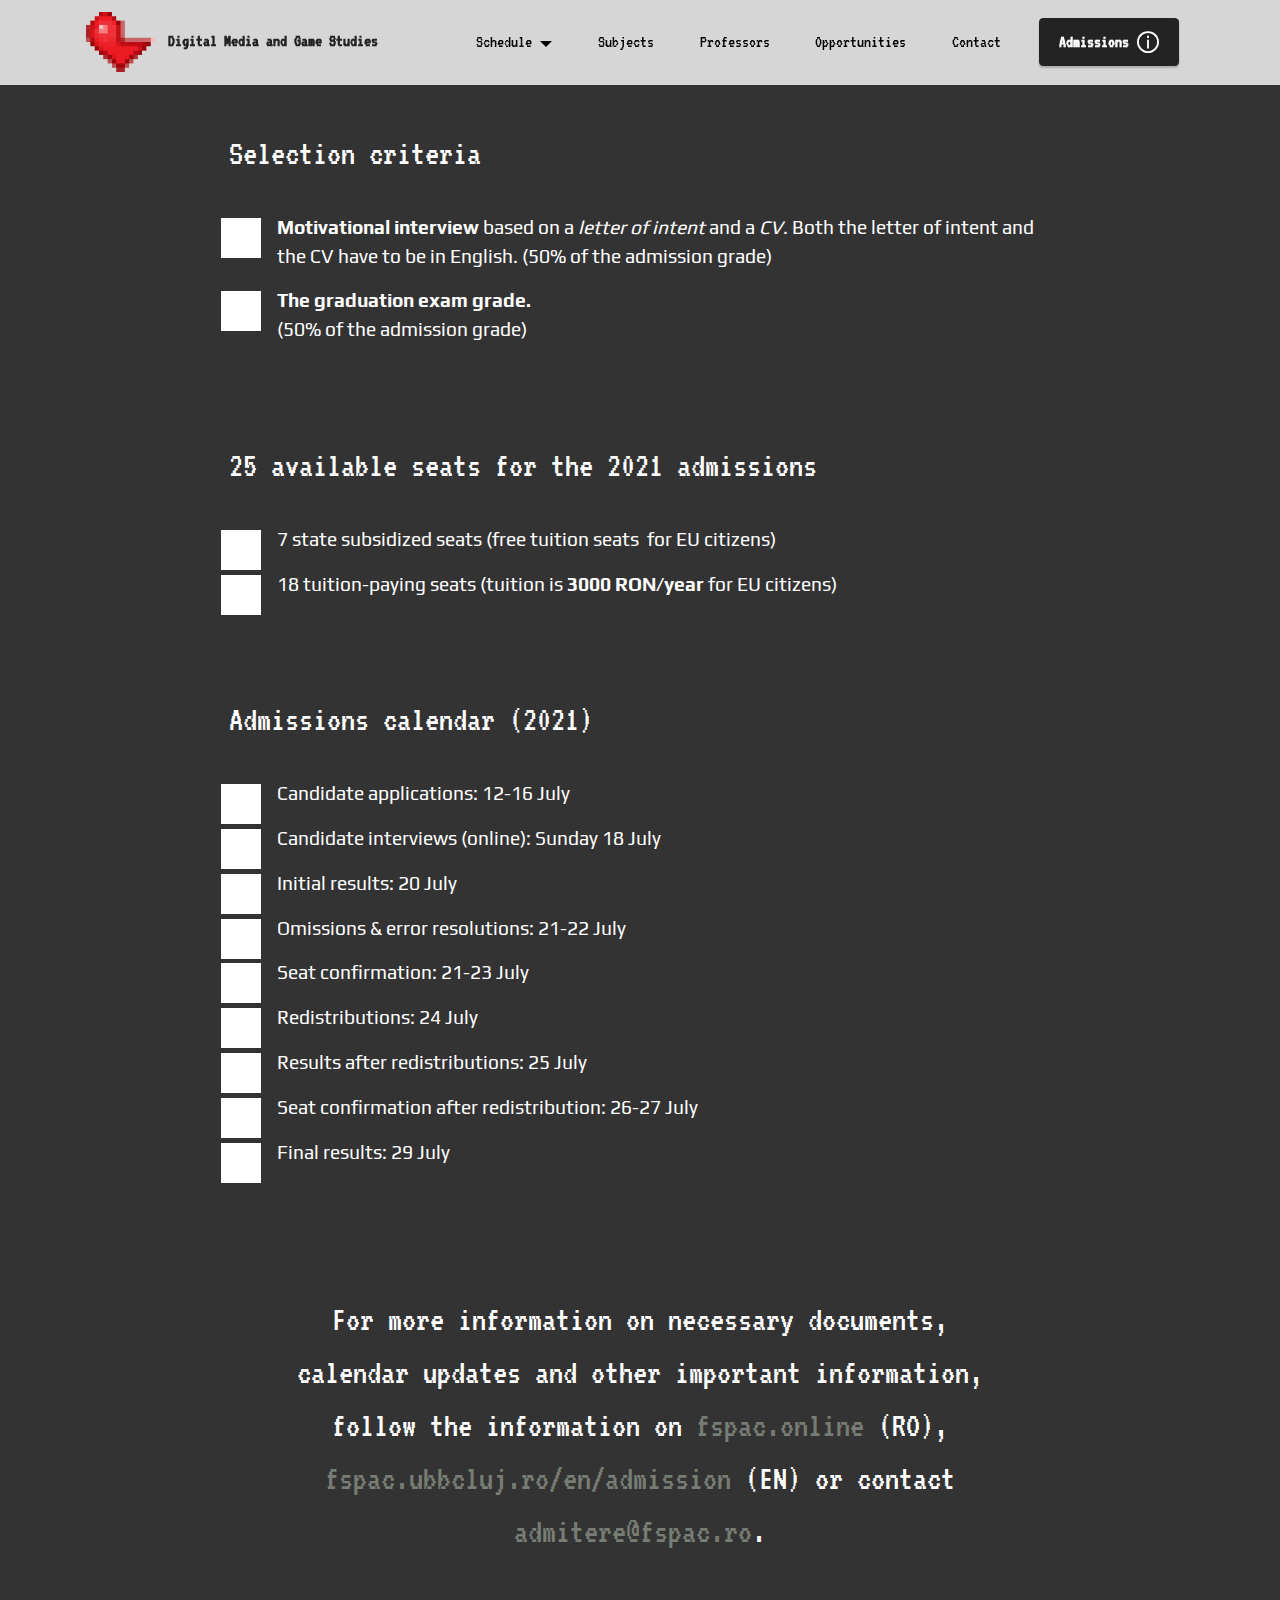
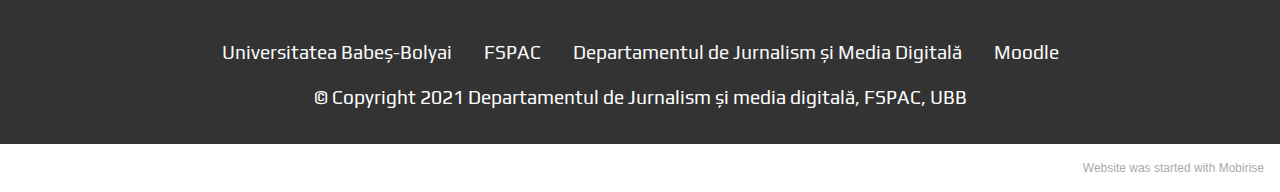
==== admissions.html @ d8444906 "update poza" ====
<!DOCTYPE html>
<html  >
<head>
  <!-- Site made with Mobirise Website Builder v5.4.1, https://mobirise.com -->
  <meta charset="UTF-8">
  <meta http-equiv="X-UA-Compatible" content="IE=edge">
  <meta name="generator" content="Mobirise v5.4.1, mobirise.com">
  <meta name="viewport" content="width=device-width, initial-scale=1, minimum-scale=1">
  <link rel="shortcut icon" href="assets/images/heart-animated.gif" type="image/x-icon">
  <meta name="description" content="The first master program of its kind in Romania @ Babeș-Bolyai University in Cluj-Napoca.">
  
  
  <title>Admissions</title>
  <link rel="stylesheet" href="assets/web/assets/mobirise-icons2/mobirise2.css">
  <link rel="stylesheet" href="assets/bootstrap/css/bootstrap.min.css">
  <link rel="stylesheet" href="assets/bootstrap/css/bootstrap-grid.min.css">
  <link rel="stylesheet" href="assets/bootstrap/css/bootstrap-reboot.min.css">
  <link rel="stylesheet" href="assets/dropdown/css/style.css">
  <link rel="stylesheet" href="assets/socicon/css/styles.css">
  <link rel="stylesheet" href="assets/theme/css/style.css">
  <link rel="preload" href="https://fonts.googleapis.com/css?family=Press+Start+2P:400&display=swap" as="style" onload="this.onload=null;this.rel='stylesheet'">
  <noscript><link rel="stylesheet" href="https://fonts.googleapis.com/css?family=Press+Start+2P:400&display=swap"></noscript>
  <link rel="preload" href="https://fonts.googleapis.com/css?family=VT323:400&display=swap" as="style" onload="this.onload=null;this.rel='stylesheet'">
  <noscript><link rel="stylesheet" href="https://fonts.googleapis.com/css?family=VT323:400&display=swap"></noscript>
  <link rel="preload" href="https://fonts.googleapis.com/css?family=Play:400,700&display=swap" as="style" onload="this.onload=null;this.rel='stylesheet'">
  <noscript><link rel="stylesheet" href="https://fonts.googleapis.com/css?family=Play:400,700&display=swap"></noscript>
  <link rel="preload" as="style" href="assets/mobirise/css/mbr-additional.css"><link rel="stylesheet" href="assets/mobirise/css/mbr-additional.css" type="text/css">
  
  
  
  
</head>
<body>

<!-- Analytics -->
<!-- Global site tag (gtag.js) - Google Analytics -->
<script async src="https://www.googletagmanager.com/gtag/js?id=UA-174903485-1"></script>
<script>
  window.dataLayer = window.dataLayer || [];
  function gtag(){dataLayer.push(arguments);}
  gtag('js', new Date());

  gtag('config', 'UA-174903485-1');
</script>
<!-- /Analytics -->


  
  <section class="content5 cid-s807sjcqN0" id="content5-u">
    
    <div class="container">
        <div class="row justify-content-center">
            <div class="counter-container col-12 col-md-9">
                <h4 class="mbr-section-title mbr-fonts-style mb-4 display-5">
                    Selection criteria</h4>
                <div class="mbr-text mbr-fonts-style display-7">
                    <ul>
                        <li><strong>Motivational interview </strong>based on a <em>letter of intent</em> and a <em>CV</em>. Both the letter of intent and the CV have to be in English. (50% of the admission grade)</li>
                        <li><strong>The graduation exam grade.<br></strong>(50% of the admission grade)</li>
                    </ul>
                </div>
            </div>
        </div>
    </div>
</section>

<section class="content5 cid-s809U3SXat" id="content5-y">
    
    <div class="container">
        <div class="row justify-content-center">
            <div class="counter-container col-12 col-md-9">
                <h4 class="mbr-section-title mbr-fonts-style mb-4 display-5">25 available seats for the 2021 admissions</h4>
                <div class="mbr-text mbr-fonts-style display-7">
                    <ul>
                        <li>7 state subsidized seats (free tuition seats&nbsp; for EU citizens)</li><li><span style="font-size: 1.2rem;">18 tuition-paying seats (tuition is </span><strong>3000 RON/year</strong><span style="font-size: 1.2rem;"> for EU citizens)</span><br></li>
                    </ul>
                </div>
            </div>
        </div>
    </div>
</section>

<section class="menu menu1 cid-s8070FrcbS" once="menu" id="menu1-i">
    

    <nav class="navbar navbar-dropdown navbar-fixed-top navbar-expand-lg">
        <div class="container">
            <div class="navbar-brand">
                <span class="navbar-logo">
                    <a href="index.html">
                        <img src="assets/images/heart-animated.gif" alt="DMGS logo" title="Logo" style="height: 3.8rem;">
                    </a>
                </span>
                <span class="navbar-caption-wrap"><a class="navbar-caption text-black display-4" href="index.html">Digital Media and Game Studies</a></span>
            </div>
            <button class="navbar-toggler" type="button" data-toggle="collapse" data-target="#navbarSupportedContent" aria-controls="navbarNavAltMarkup" aria-expanded="false" aria-label="Toggle navigation">
                <div class="hamburger">
                    <span></span>
                    <span></span>
                    <span></span>
                    <span></span>
                </div>
            </button>
            <div class="collapse navbar-collapse" id="navbarSupportedContent">
                <ul class="navbar-nav nav-dropdown" data-app-modern-menu="true"><li class="nav-item dropdown"><a class="nav-link link text-success text-primary dropdown-toggle display-4" href="#" target="_blank" data-toggle="dropdown-submenu" aria-expanded="false">
                            Schedule</a><div class="dropdown-menu"><a class="text-success text-primary dropdown-item display-4" href="assets/files/2021-2022-Y1S1.pdf" target="_blank"><span class="mobi-mbri mobi-mbri-download mbr-iconfont mbr-iconfont-btn"></span>Year 1 – 1st semester (pdf)</a><a class="text-success text-primary dropdown-item display-4" href="assets/files/2021-2022_Y2S1.pdf" target="_blank"><span class="mobi-mbri mobi-mbri-download mbr-iconfont mbr-iconfont-btn"></span>Year 2 – 1st semester (pdf)</a></div></li><li class="nav-item"><a class="nav-link link text-success display-4" href="index.html#features2-6">
                            Subjects</a></li>
                    <li class="nav-item"><a class="nav-link link text-success display-4" href="index.html#team1-b">
                            Professors</a></li><li class="nav-item"><a class="nav-link link text-success display-4" href="index.html#features3-g">
                            Opportunities</a></li><li class="nav-item"><a class="nav-link link text-success display-4" href="index.html#contacts2-5">
                            Contact</a></li></ul>
                
                <div class="navbar-buttons mbr-section-btn"><a class="btn btn-black display-4" href="admissions.html"><span class="mobi-mbri mobi-mbri-info mbr-iconfont mbr-iconfont-btn" style="color: rgb(255, 255, 255);"></span>Admissions</a></div>
            </div>
        </div>
    </nav>
</section>

<section class="content5 cid-sxKobVfVB6" id="content5-10">
    
    <div class="container">
        <div class="row justify-content-center">
            <div class="counter-container col-12 col-md-9">
                <h4 class="mbr-section-title mbr-fonts-style mb-4 display-5">
                    Admissions calendar (2021)</h4>
                <div class="mbr-text mbr-fonts-style display-7">
                    <ul>
                        <li><span style="font-size: 1.2rem;">Candidate applications: 12-16 July</span></li><li>Candidate interviews (online): Sunday 18 July</li><li>Initial results: 20 July</li><li>Omissions &amp; error resolutions: 21-22 July</li><li>Seat confirmation: 21-23 July</li><li>Redistributions: 24 July</li><li>Results after redistributions: 25 July</li><li>Seat confirmation after redistribution: 26-27 July</li><li>Final results: 29 July</li>
                    </ul>
                </div>
            </div>
        </div>
    </div>
</section>

<section class="info1 cid-s807DgVP9Z" id="info1-x">
    
    
    <div class="align-center container">
        <div class="row justify-content-center">
            <div class="col-12 col-lg-8">
                
                <p class="mbr-text mb-5 mbr-fonts-style display-5">
                    For more information on necessary documents, calendar updates and other important information, follow the information on <a href="http://fspac.online" target="_blank">fspac.online</a>&nbsp;(RO), <a href="https://fspac.ubbcluj.ro/en/admission" class="text-primary" target="_blank">fspac.ubbcluj.ro/en/admission</a>&nbsp;(EN) or contact <a href="mailto:admitere@fspac.ro">admitere@fspac.ro</a>.</p>
                
            </div>
        </div>
    </div>
</section>

<section class="footer3 cid-s8070Jnxmu" once="footers" id="footer3-t">

    

    

    <div class="container-fluid">
        <div class="media-container-row align-center mbr-white">
            <div class="row row-links">
                <ul class="foot-menu">
                    
                    
                    
                    
                    
                <li class="foot-menu-item mbr-fonts-style display-7"><a href="https://www.ubbcluj.ro" target="_blank" class="text-white">Universitatea Babeș-Bolyai</a></li><li class="foot-menu-item mbr-fonts-style display-7"><a href="https://fspac.ubbcluj.ro" target="_blank" class="text-white">FSPAC</a></li><li class="foot-menu-item mbr-fonts-style display-7"><a href="https://jurnalism.fspac.ubbcluj.ro/" target="_blank" class="text-white">Departamentul de Jurnalism și Media Digitală</a></li><li class="foot-menu-item mbr-fonts-style display-7"><a href="https://moodle.fspac.ubbcluj.ro/" target="_blank" class="text-white">Moodle</a></li></ul>
            </div>
            
            <div class="row row-copirayt">
                <p class="mbr-text mb-0 mbr-fonts-style mbr-white align-center display-7">
                    © Copyright 2021 Departamentul de Jurnalism și media digitală, FSPAC, UBB</p>
            </div>
        </div>
    </div>
</section><section style="background-color: #fff; font-family: -apple-system, BlinkMacSystemFont, 'Segoe UI', 'Roboto', 'Helvetica Neue', Arial, sans-serif; color:#aaa; font-size:12px; padding: 0; align-items: center; display: flex;"><a href="https://mobirise.site/v" style="flex: 1 1; height: 3rem; padding-left: 1rem;"></a><p style="flex: 0 0 auto; margin:0; padding-right:1rem;">Website <a href="https://mobirise.site/f" style="color:#aaa;">was started</a> with Mobirise</p></section><script src="assets/bootstrap/js/bootstrap.bundle.min.js"></script>  <script src="assets/smoothscroll/smooth-scroll.js"></script>  <script src="assets/ytplayer/index.js"></script>  <script src="assets/dropdown/js/navbar-dropdown.js"></script>  <script src="assets/theme/js/script.js"></script>  
  
  
 <div id="scrollToTop" class="scrollToTop mbr-arrow-up"><a style="text-align: center;"><i class="mbr-arrow-up-icon mbr-arrow-up-icon-cm cm-icon cm-icon-smallarrow-up"></i></a></div>
  </body>
</html>
---- assets/web/assets/mobirise-icons2/mobirise2.css ----
@font-face {
  font-family: 'Moririse2';
  font-display: swap;
  src:  url('mobirise2.eot?f2bix4');
  src:  url('mobirise2.eot?f2bix4#iefix') format('embedded-opentype'),
    url('mobirise2.ttf?f2bix4') format('truetype'),
    url('mobirise2.woff?f2bix4') format('woff'),
    url('mobirise2.svg?f2bix4#mobirise2') format('svg');
  font-weight: normal;
  font-style: normal;
}

[class^="mobi-"], [class*=" mobi-"] {
  /* use !important to prevent issues with browser extensions that change fonts */
  font-family: 'Moririse2' !important;
  speak: none;
  font-style: normal;
  font-weight: normal;
  font-variant: normal;
  text-transform: none;
  line-height: 1;

  /* Better Font Rendering =========== */
  -webkit-font-smoothing: antialiased;
  -moz-osx-font-smoothing: grayscale;
}

.mobi-mbri-add-submenu:before {
  content: "\e900";
}
.mobi-mbri-alert:before {
  content: "\e901";
}
.mobi-mbri-align-center:before {
  content: "\e902";
}
.mobi-mbri-align-justify:before {
  content: "\e903";
}
.mobi-mbri-align-left:before {
  content: "\e904";
}
.mobi-mbri-align-right:before {
  content: "\e905";
}
.mobi-mbri-android:before {
  content: "\e906";
}
.mobi-mbri-apple:before {
  content: "\e907";
}
.mobi-mbri-arrow-down:before {
  content: "\e908";
}
.mobi-mbri-arrow-next:before {
  content: "\e909";
}
.mobi-mbri-arrow-prev:before {
  content: "\e90a";
}
.mobi-mbri-arrow-up:before {
  content: "\e90b";
}
.mobi-mbri-bold:before {
  content: "\e90c";
}
.mobi-mbri-bookmark:before {
  content: "\e90d";
}
.mobi-mbri-bootstrap:before {
  content: "\e90e";
}
.mobi-mbri-briefcase:before {
  content: "\e90f";
}
.mobi-mbri-browse:before {
  content: "\e910";
}
.mobi-mbri-bulleted-list:before {
  content: "\e911";
}
.mobi-mbri-calendar:before {
  content: "\e912";
}
.mobi-mbri-camera:before {
  content: "\e913";
}
.mobi-mbri-cart-add:before {
  content: "\e914";
}
.mobi-mbri-cart-full:before {
  content: "\e915";
}
.mobi-mbri-cash:before {
  content: "\e916";
}
.mobi-mbri-change-style:before {
  content: "\e917";
}
.mobi-mbri-chat:before {
  content: "\e918";
}
.mobi-mbri-clock:before {
  content: "\e919";
}
.mobi-mbri-close:before {
  content: "\e91a";
}
.mobi-mbri-cloud:before {
  content: "\e91b";
}
.mobi-mbri-code:before {
  content: "\e91c";
}
.mobi-mbri-contact-form:before {
  content: "\e91d";
}
.mobi-mbri-credit-card:before {
  content: "\e91e";
}
.mobi-mbri-cursor-click:before {
  content: "\e91f";
}
.mobi-mbri-cust-feedback:before {
  content: "\e920";
}
.mobi-mbri-database:before {
  content: "\e921";
}
.mobi-mbri-delivery:before {
  content: "\e922";
}
.mobi-mbri-desktop:before {
  content: "\e923";
}
.mobi-mbri-devices:before {
  content: "\e924";
}
.mobi-mbri-down:before {
  content: "\e925";
}
.mobi-mbri-download-2:before {
  content: "\e926";
}
.mobi-mbri-download:before {
  content: "\e927";
}
.mobi-mbri-drag-n-drop-2:before {
  content: "\e928";
}
.mobi-mbri-drag-n-drop:before {
  content: "\e929";
}
.mobi-mbri-edit-2:before {
  content: "\e92a";
}
.mobi-mbri-edit:before {
  content: "\e92b";
}
.mobi-mbri-error:before {
  content: "\e92c";
}
.mobi-mbri-extension:before {
  content: "\e92d";
}
.mobi-mbri-features:before {
  content: "\e92e";
}
.mobi-mbri-file:before {
  content: "\e92f";
}
.mobi-mbri-flag:before {
  content: "\e930";
}
.mobi-mbri-folder:before {
  content: "\e931";
}
.mobi-mbri-gift:before {
  content: "\e932";
}
.mobi-mbri-github:before {
  content: "\e933";
}
.mobi-mbri-globe-2:before {
  content: "\e934";
}
.mobi-mbri-globe:before {
  content: "\e935";
}
.mobi-mbri-growing-chart:before {
  content: "\e936";
}
.mobi-mbri-hearth:before {
  content: "\e937";
}
.mobi-mbri-help:before {
  content: "\e938";
}
.mobi-mbri-home:before {
  content: "\e939";
}
.mobi-mbri-hot-cup:before {
  content: "\e93a";
}
.mobi-mbri-idea:before {
  content: "\e93b";
}
.mobi-mbri-image-gallery:before {
  content: "\e93c";
}
.mobi-mbri-image-slider:before {
  content: "\e93d";
}
.mobi-mbri-info:before {
  content: "\e93e";
}
.mobi-mbri-italic:before {
  content: "\e93f";
}
.mobi-mbri-key:before {
  content: "\e940";
}
.mobi-mbri-laptop:before {
  content: "\e941";
}
.mobi-mbri-layers:before {
  content: "\e942";
}
.mobi-mbri-left-right:before {
  content: "\e943";
}
.mobi-mbri-left:before {
  content: "\e944";
}
.mobi-mbri-letter:before {
  content: "\e945";
}
.mobi-mbri-like:before {
  content: "\e946";
}
.mobi-mbri-link:before {
  content: "\e947";
}
.mobi-mbri-lock:before {
  content: "\e948";
}
.mobi-mbri-login:before {
  content: "\e949";
}
.mobi-mbri-logout:before {
  content: "\e94a";
}
.mobi-mbri-magic-stick:before {
  content: "\e94b";
}
.mobi-mbri-map-pin:before {
  content: "\e94c";
}
.mobi-mbri-menu:before {
  content: "\e94d";
}
.mobi-mbri-mobile-2:before {
  content: "\e94e";
}
.mobi-mbri-mobile-horizontal:before {
  content: "\e94f";
}
.mobi-mbri-mobile:before {
  content: "\e950";
}
.mobi-mbri-mobirise:before {
  content: "\e951";
}
.mobi-mbri-more-horizontal:before {
  content: "\e952";
}
.mobi-mbri-more-vertical:before {
  content: "\e953";
}
.mobi-mbri-music:before {
  content: "\e954";
}
.mobi-mbri-new-file:before {
  content: "\e955";
}
.mobi-mbri-numbered-list:before {
  content: "\e956";
}
.mobi-mbri-opened-folder:before {
  content: "\e957";
}
.mobi-mbri-pages:before {
  content: "\e958";
}
.mobi-mbri-paper-plane:before {
  content: "\e959";
}
.mobi-mbri-paperclip:before {
  content: "\e95a";
}
.mobi-mbri-phone:before {
  content: "\e95b";
}
.mobi-mbri-photo:before {
  content: "\e95c";
}
.mobi-mbri-photos:before {
  content: "\e95d";
}
.mobi-mbri-pin:before {
  content: "\e95e";
}
.mobi-mbri-play:before {
  content: "\e95f";
}
.mobi-mbri-plus:before {
  content: "\e960";
}
.mobi-mbri-preview:before {
  content: "\e961";
}
.mobi-mbri-print:before {
  content: "\e962";
}
.mobi-mbri-protect:before {
  content: "\e963";
}
.mobi-mbri-question:before {
  content: "\e964";
}
.mobi-mbri-quote-left:before {
  content: "\e965";
}
.mobi-mbri-quote-right:before {
  content: "\e966";
}
.mobi-mbri-redo:before {
  content: "\e967";
}
.mobi-mbri-refresh:before {
  content: "\e968";
}
.mobi-mbri-responsive-2:before {
  content: "\e969";
}
.mobi-mbri-responsive:before {
  content: "\e96a";
}
.mobi-mbri-right:before {
  content: "\e96b";
}
.mobi-mbri-rocket:before {
  content: "\e96c";
}
.mobi-mbri-sad-face:before {
  content: "\e96d";
}
.mobi-mbri-sale:before {
  content: "\e96e";
}
.mobi-mbri-save:before {
  content: "\e96f";
}
.mobi-mbri-search:before {
  content: "\e970";
}
.mobi-mbri-setting-2:before {
  content: "\e971";
}
.mobi-mbri-setting-3:before {
  content: "\e972";
}
.mobi-mbri-setting:before {
  content: "\e973";
}
.mobi-mbri-share:before {
  content: "\e974";
}
.mobi-mbri-shopping-bag:before {
  content: "\e975";
}
.mobi-mbri-shopping-basket:before {
  content: "\e976";
}
.mobi-mbri-shopping-cart:before {
  content: "\e977";
}
.mobi-mbri-sites:before {
  content: "\e978";
}
.mobi-mbri-smile-face:before {
  content: "\e979";
}
.mobi-mbri-speed:before {
  content: "\e97a";
}
.mobi-mbri-star:before {
  content: "\e97b";
}
.mobi-mbri-success:before {
  content: "\e97c";
}
.mobi-mbri-sun:before {
  content: "\e97d";
}
.mobi-mbri-sun2:before {
  content: "\e97e";
}
.mobi-mbri-tablet-vertical:before {
  content: "\e97f";
}
.mobi-mbri-tablet:before {
  content: "\e980";
}
.mobi-mbri-target:before {
  content: "\e981";
}
.mobi-mbri-timer:before {
  content: "\e982";
}
.mobi-mbri-to-ftp:before {
  content: "\e983";
}
.mobi-mbri-to-local-drive:before {
  content: "\e984";
}
.mobi-mbri-touch-swipe:before {
  content: "\e985";
}
.mobi-mbri-touch:before {
  content: "\e986";
}
.mobi-mbri-trash:before {
  content: "\e987";
}
.mobi-mbri-underline:before {
  content: "\e988";
}
.mobi-mbri-undo:before {
  content: "\e989";
}
.mobi-mbri-unlink:before {
  content: "\e98a";
}
.mobi-mbri-unlock:before {
  content: "\e98b";
}
.mobi-mbri-up-down:before {
  content: "\e98c";
}
.mobi-mbri-up:before {
  content: "\e98d";
}
.mobi-mbri-update:before {
  content: "\e98e";
}
.mobi-mbri-upload-2:before {
  content: "\e98f";
}
.mobi-mbri-upload:before {
  content: "\e990";
}
.mobi-mbri-user-2:before {
  content: "\e991";
}
.mobi-mbri-user:before {
  content: "\e992";
}
.mobi-mbri-users:before {
  content: "\e993";
}
.mobi-mbri-video-play:before {
  content: "\e994";
}
.mobi-mbri-video:before {
  content: "\e995";
}
.mobi-mbri-watch:before {
  content: "\e996";
}
.mobi-mbri-website-theme-2:before {
  content: "\e997";
}
.mobi-mbri-website-theme:before {
  content: "\e998";
}
.mobi-mbri-wifi:before {
  content: "\e999";
}
.mobi-mbri-windows:before {
  content: "\e99a";
}
.mobi-mbri-zoom-in:before {
  content: "\e99b";
}
.mobi-mbri-zoom-out:before {
  content: "\e99c";
}
---- assets/dropdown/css/style.css ----
.navbar-dropdown {
  left: 0;
  padding: 0;
  position: absolute;
  right: 0;
  top: 0;
  transition: all 0.45s ease;
  z-index: 1030;
  background: #282828; }
  .navbar-dropdown .navbar-logo {
    margin-right: 0.8rem;
    transition: margin 0.3s ease-in-out;
    vertical-align: middle; }
    .navbar-dropdown .navbar-logo img {
      height: 3.125rem;
      transition: all 0.3s ease-in-out; }
    .navbar-dropdown .navbar-logo.mbr-iconfont {
      font-size: 3.125rem;
      line-height: 3.125rem; }
  .navbar-dropdown .navbar-caption {
    font-weight: 700;
    white-space: normal;
    vertical-align: -4px;
    line-height: 3.125rem !important; }
    .navbar-dropdown .navbar-caption, .navbar-dropdown .navbar-caption:hover {
      color: inherit;
      text-decoration: none; }
  .navbar-dropdown .mbr-iconfont + .navbar-caption {
    vertical-align: -1px; }
  .navbar-dropdown.navbar-fixed-top {
    position: fixed; }
  .navbar-dropdown .navbar-brand span {
    vertical-align: -4px; }
  .navbar-dropdown.bg-color.transparent {
    background: none; }
  .navbar-dropdown.navbar-short .navbar-brand {
    padding: 0.625rem 0; }
    .navbar-dropdown.navbar-short .navbar-brand span {
      vertical-align: -1px; }
  .navbar-dropdown.navbar-short .navbar-caption {
    line-height: 2.375rem !important;
    vertical-align: -2px; }
  .navbar-dropdown.navbar-short .navbar-logo {
    margin-right: 0.5rem; }
    .navbar-dropdown.navbar-short .navbar-logo img {
      height: 2.375rem; }
    .navbar-dropdown.navbar-short .navbar-logo.mbr-iconfont {
      font-size: 2.375rem;
      line-height: 2.375rem; }
  .navbar-dropdown.navbar-short .mbr-table-cell {
    height: 3.625rem; }
  .navbar-dropdown .navbar-close {
    left: 0.6875rem;
    position: fixed;
    top: 0.75rem;
    z-index: 1000; }
  .navbar-dropdown .hamburger-icon {
    content: "";
    display: inline-block;
    vertical-align: middle;
    width: 16px;
    -webkit-box-shadow: 0 -6px 0 1px #282828,0 0 0 1px #282828,0 6px 0 1px #282828;
    -moz-box-shadow: 0 -6px 0 1px #282828,0 0 0 1px #282828,0 6px 0 1px #282828;
    box-shadow: 0 -6px 0 1px #282828,0 0 0 1px #282828,0 6px 0 1px #282828; }

.dropdown-menu .dropdown-toggle[data-toggle="dropdown-submenu"]::after {
  border-bottom: 0.35em solid transparent;
  border-left: 0.35em solid;
  border-right: 0;
  border-top: 0.35em solid transparent;
  margin-left: 0.3rem; }

.dropdown-menu .dropdown-item:focus {
  outline: 0; }

.nav-dropdown {
  font-size: 0.75rem;
  font-weight: 500;
  height: auto !important; }
  .nav-dropdown .nav-btn {
    padding-left: 1rem; }
  .nav-dropdown .link {
    margin: .667em 1.667em;
    font-weight: 500;
    padding: 0;
    transition: color .2s ease-in-out; }
    .nav-dropdown .link.dropdown-toggle {
      margin-right: 2.583em; }
      .nav-dropdown .link.dropdown-toggle::after {
        margin-left: .25rem;
        border-top: 0.35em solid;
        border-right: 0.35em solid transparent;
        border-left: 0.35em solid transparent;
        border-bottom: 0; }
      .nav-dropdown .link.dropdown-toggle[aria-expanded="true"] {
        margin: 0;
        padding: 0.667em 3.263em  0.667em 1.667em; }
  .nav-dropdown .link::after,
  .nav-dropdown .dropdown-item::after {
    color: inherit; }
  .nav-dropdown .btn {
    font-size: 0.75rem;
    font-weight: 700;
    letter-spacing: 0;
    margin-bottom: 0;
    padding-left: 1.25rem;
    padding-right: 1.25rem; }
  .nav-dropdown .dropdown-menu {
    border-radius: 0;
    border: 0;
    left: 0;
    margin: 0;
    padding-bottom: 1.25rem;
    padding-top: 1.25rem;
    position: relative; }
  .nav-dropdown .dropdown-submenu {
    margin-left: 0.125rem;
    top: 0; }
  .nav-dropdown .dropdown-item {
    font-weight: 500;
    line-height: 2;
    padding: 0.3846em 4.615em 0.3846em 1.5385em;
    position: relative;
    transition: color .2s ease-in-out, background-color .2s ease-in-out; }
    .nav-dropdown .dropdown-item::after {
      margin-top: -0.3077em;
      position: absolute;
      right: 1.1538em;
      top: 50%; }
    .nav-dropdown .dropdown-item:focus, .nav-dropdown .dropdown-item:hover {
      background: none; }

@media (max-width: 767px) {
  .nav-dropdown.navbar-toggleable-sm {
    bottom: 0;
    display: none;
    left: 0;
    overflow-x: hidden;
    position: fixed;
    top: 0;
    transform: translateX(-100%);
    -ms-transform: translateX(-100%);
    -webkit-transform: translateX(-100%);
    width: 18.75rem;
    z-index: 999; } }
.nav-dropdown.navbar-toggleable-xl {
  bottom: 0;
  display: none;
  left: 0;
  overflow-x: hidden;
  position: fixed;
  top: 0;
  transform: translateX(-100%);
  -ms-transform: translateX(-100%);
  -webkit-transform: translateX(-100%);
  width: 18.75rem;
  z-index: 999; }

.nav-dropdown-sm {
  display: block !important;
  overflow-x: hidden;
  overflow: auto;
  padding-top: 3.875rem; }
  .nav-dropdown-sm::after {
    content: "";
    display: block;
    height: 3rem;
    width: 100%; }
  .nav-dropdown-sm.collapse.in ~ .navbar-close {
    display: block !important; }
  .nav-dropdown-sm.collapsing, .nav-dropdown-sm.collapse.in {
    transform: translateX(0);
    -ms-transform: translateX(0);
    -webkit-transform: translateX(0);
    transition: all 0.25s ease-out;
    -webkit-transition: all 0.25s ease-out;
    background: #282828; }
  .nav-dropdown-sm.collapsing[aria-expanded="false"] {
    transform: translateX(-100%);
    -ms-transform: translateX(-100%);
    -webkit-transform: translateX(-100%); }
  .nav-dropdown-sm .nav-item {
    display: block;
    margin-left: 0 !important;
    padding-left: 0; }
  .nav-dropdown-sm .link,
  .nav-dropdown-sm .dropdown-item {
    border-top: 1px dotted rgba(255, 255, 255, 0.1);
    font-size: 0.8125rem;
    line-height: 1.6;
    margin: 0 !important;
    padding: 0.875rem 2.4rem 0.875rem 1.5625rem !important;
    position: relative;
    white-space: normal; }
    .nav-dropdown-sm .link:focus, .nav-dropdown-sm .link:hover,
    .nav-dropdown-sm .dropdown-item:focus,
    .nav-dropdown-sm .dropdown-item:hover {
      background: rgba(0, 0, 0, 0.2) !important;
      color: #c0a375; }
  .nav-dropdown-sm .nav-btn {
    position: relative;
    padding: 1.5625rem 1.5625rem 0 1.5625rem; }
    .nav-dropdown-sm .nav-btn::before {
      border-top: 1px dotted rgba(255, 255, 255, 0.1);
      content: "";
      left: 0;
      position: absolute;
      top: 0;
      width: 100%; }
    .nav-dropdown-sm .nav-btn + .nav-btn {
      padding-top: 0.625rem; }
      .nav-dropdown-sm .nav-btn + .nav-btn::before {
        display: none; }
  .nav-dropdown-sm .btn {
    padding: 0.625rem 0; }
  .nav-dropdown-sm .dropdown-toggle[data-toggle="dropdown-submenu"]::after {
    margin-left: .25rem;
    border-top: 0.35em solid;
    border-right: 0.35em solid transparent;
    border-left: 0.35em solid transparent;
    border-bottom: 0; }
  .nav-dropdown-sm .dropdown-toggle[data-toggle="dropdown-submenu"][aria-expanded="true"]::after {
    border-top: 0;
    border-right: 0.35em solid transparent;
    border-left: 0.35em solid transparent;
    border-bottom: 0.35em solid; }
  .nav-dropdown-sm .dropdown-menu {
    margin: 0;
    padding: 0;
    position: relative;
    top: 0;
    left: 0;
    width: 100%;
    border: 0;
    float: none;
    border-radius: 0;
    background: none; }
  .nav-dropdown-sm .dropdown-submenu {
    left: 100%;
    margin-left: 0.125rem;
    margin-top: -1.25rem;
    top: 0; }

.navbar-toggleable-sm .nav-dropdown .dropdown-menu {
  position: absolute; }

.navbar-toggleable-sm .nav-dropdown .dropdown-submenu {
  left: 100%;
  margin-left: 0.125rem;
  margin-top: -1.25rem;
  top: 0; }

.navbar-toggleable-sm.opened .nav-dropdown .dropdown-menu {
  position: relative; }

.navbar-toggleable-sm.opened .nav-dropdown .dropdown-submenu {
  left: 0;
  margin-left: 00rem;
  margin-top: 0rem;
  top: 0; }

.is-builder .nav-dropdown.collapsing {
  transition: none !important; }
---- assets/socicon/css/styles.css ----
@charset "UTF-8";

@font-face {
  font-family: 'Socicon';
  src:  url('../fonts/socicon.eot');
  src:  url('../fonts/socicon.eot?#iefix') format('embedded-opentype'),
    url('../fonts/socicon.woff2') format('woff2'),
    url('../fonts/socicon.ttf') format('truetype'),
    url('../fonts/socicon.woff') format('woff'),
    url('../fonts/socicon.svg#socicon') format('svg');
  font-weight: normal;
  font-style: normal;
  font-display: swap;
}

[data-icon]:before {
  font-family: "socicon" !important;
  content: attr(data-icon);
  font-style: normal !important;
  font-weight: normal !important;
  font-variant: normal !important;
  text-transform: none !important;
  speak: none;
  line-height: 1;
  -webkit-font-smoothing: antialiased;
  -moz-osx-font-smoothing: grayscale;
}

[class^="socicon-"], [class*=" socicon-"] {
  /* use !important to prevent issues with browser extensions that change fonts */
  font-family: 'Socicon' !important;
  speak: none;
  font-style: normal;
  font-weight: normal;
  font-variant: normal;
  text-transform: none;
  line-height: 1;

  /* Better Font Rendering =========== */
  -webkit-font-smoothing: antialiased;
  -moz-osx-font-smoothing: grayscale;
}

.socicon-eitaa:before {
  content: "\e97c";
}
.socicon-soroush:before {
  content: "\e97d";
}
.socicon-bale:before {
  content: "\e97e";
}
.socicon-zazzle:before {
  content: "\e97b";
}
.socicon-society6:before {
  content: "\e97a";
}
.socicon-redbubble:before {
  content: "\e979";
}
.socicon-avvo:before {
  content: "\e978";
}
.socicon-stitcher:before {
  content: "\e977";
}
.socicon-googlehangouts:before {
  content: "\e974";
}
.socicon-dlive:before {
  content: "\e975";
}
.socicon-vsco:before {
  content: "\e976";
}
.socicon-flipboard:before {
  content: "\e973";
}
.socicon-ubuntu:before {
  content: "\e958";
}
.socicon-artstation:before {
  content: "\e959";
}
.socicon-invision:before {
  content: "\e95a";
}
.socicon-torial:before {
  content: "\e95b";
}
.socicon-collectorz:before {
  content: "\e95c";
}
.socicon-seenthis:before {
  content: "\e95d";
}
.socicon-googleplaymusic:before {
  content: "\e95e";
}
.socicon-debian:before {
  content: "\e95f";
}
.socicon-filmfreeway:before {
  content: "\e960";
}
.socicon-gnome:before {
  content: "\e961";
}
.socicon-itchio:before {
  content: "\e962";
}
.socicon-jamendo:before {
  content: "\e963";
}
.socicon-mix:before {
  content: "\e964";
}
.socicon-sharepoint:before {
  content: "\e965";
}
.socicon-tinder:before {
  content: "\e966";
}
.socicon-windguru:before {
  content: "\e967";
}
.socicon-cdbaby:before {
  content: "\e968";
}
.socicon-elementaryos:before {
  content: "\e969";
}
.socicon-stage32:before {
  content: "\e96a";
}
.socicon-tiktok:before {
  content: "\e96b";
}
.socicon-gitter:before {
  content: "\e96c";
}
.socicon-letterboxd:before {
  content: "\e96d";
}
.socicon-threema:before {
  content: "\e96e";
}
.socicon-splice:before {
  content: "\e96f";
}
.socicon-metapop:before {
  content: "\e970";
}
.socicon-naver:before {
  content: "\e971";
}
.socicon-remote:before {
  content: "\e972";
}
.socicon-internet:before {
  content: "\e957";
}
.socicon-moddb:before {
  content: "\e94b";
}
.socicon-indiedb:before {
  content: "\e94c";
}
.socicon-traxsource:before {
  content: "\e94d";
}
.socicon-gamefor:before {
  content: "\e94e";
}
.socicon-pixiv:before {
  content: "\e94f";
}
.socicon-myanimelist:before {
  content: "\e950";
}
.socicon-blackberry:before {
  content: "\e951";
}
.socicon-wickr:before {
  content: "\e952";
}
.socicon-spip:before {
  content: "\e953";
}
.socicon-napster:before {
  content: "\e954";
}
.socicon-beatport:before {
  content: "\e955";
}
.socicon-hackerone:before {
  content: "\e956";
}
.socicon-hackernews:before {
  content: "\e946";
}
.socicon-smashwords:before {
  content: "\e947";
}
.socicon-kobo:before {
  content: "\e948";
}
.socicon-bookbub:before {
  content: "\e949";
}
.socicon-mailru:before {
  content: "\e94a";
}
.socicon-gitlab:before {
  content: "\e945";
}
.socicon-instructables:before {
  content: "\e944";
}
.socicon-portfolio:before {
  content: "\e943";
}
.socicon-codered:before {
  content: "\e940";
}
.socicon-origin:before {
  content: "\e941";
}
.socicon-nextdoor:before {
  content: "\e942";
}
.socicon-udemy:before {
  content: "\e93f";
}
.socicon-livemaster:before {
  content: "\e93e";
}
.socicon-crunchbase:before {
  content: "\e93b";
}
.socicon-homefy:before {
  content: "\e93c";
}
.socicon-calendly:before {
  content: "\e93d";
}
.socicon-realtor:before {
  content: "\e90f";
}
.socicon-tidal:before {
  content: "\e910";
}
.socicon-qobuz:before {
  content: "\e911";
}
.socicon-natgeo:before {
  content: "\e912";
}
.socicon-mastodon:before {
  content: "\e913";
}
.socicon-unsplash:before {
  content: "\e914";
}
.socicon-homeadvisor:before {
  content: "\e915";
}
.socicon-angieslist:before {
  content: "\e916";
}
.socicon-codepen:before {
  content: "\e917";
}
.socicon-slack:before {
  content: "\e918";
}
.socicon-openaigym:before {
  content: "\e919";
}
.socicon-logmein:before {
  content: "\e91a";
}
.socicon-fiverr:before {
  content: "\e91b";
}
.socicon-gotomeeting:before {
  content: "\e91c";
}
.socicon-aliexpress:before {
  content: "\e91d";
}
.socicon-guru:before {
  content: "\e91e";
}
.socicon-appstore:before {
  content: "\e91f";
}
.socicon-homes:before {
  content: "\e920";
}
.socicon-zoom:before {
  content: "\e921";
}
.socicon-alibaba:before {
  content: "\e922";
}
.socicon-craigslist:before {
  content: "\e923";
}
.socicon-wix:before {
  content: "\e924";
}
.socicon-redfin:before {
  content: "\e925";
}
.socicon-googlecalendar:before {
  content: "\e926";
}
.socicon-shopify:before {
  content: "\e927";
}
.socicon-freelancer:before {
  content: "\e928";
}
.socicon-seedrs:before {
  content: "\e929";
}
.socicon-bing:before {
  content: "\e92a";
}
.socicon-doodle:before {
  content: "\e92b";
}
.socicon-bonanza:before {
  content: "\e92c";
}
.socicon-squarespace:before {
  content: "\e92d";
}
.socicon-toptal:before {
  content: "\e92e";
}
.socicon-gust:before {
  content: "\e92f";
}
.socicon-ask:before {
  content: "\e930";
}
.socicon-trulia:before {
  content: "\e931";
}
.socicon-loomly:before {
  content: "\e932";
}
.socicon-ghost:before {
  content: "\e933";
}
.socicon-upwork:before {
  content: "\e934";
}
.socicon-fundable:before {
  content: "\e935";
}
.socicon-booking:before {
  content: "\e936";
}
.socicon-googlemaps:before {
  content: "\e937";
}
.socicon-zillow:before {
  content: "\e938";
}
.socicon-niconico:before {
  content: "\e939";
}
.socicon-toneden:before {
  content: "\e93a";
}
.socicon-augment:before {
  content: "\e908";
}
.socicon-bitbucket:before {
  content: "\e909";
}
.socicon-fyuse:before {
  content: "\e90a";
}
.socicon-yt-gaming:before {
  content: "\e90b";
}
.socicon-sketchfab:before {
  content: "\e90c";
}
.socicon-mobcrush:before {
  content: "\e90d";
}
.socicon-microsoft:before {
  content: "\e90e";
}
.socicon-pandora:before {
  content: "\e907";
}
.socicon-messenger:before {
  content: "\e906";
}
.socicon-gamewisp:before {
  content: "\e905";
}
.socicon-bloglovin:before {
  content: "\e904";
}
.socicon-tunein:before {
  content: "\e903";
}
.socicon-gamejolt:before {
  content: "\e901";
}
.socicon-trello:before {
  content: "\e902";
}
.socicon-spreadshirt:before {
  content: "\e900";
}
.socicon-500px:before {
  content: "\e000";
}
.socicon-8tracks:before {
  content: "\e001";
}
.socicon-airbnb:before {
  content: "\e002";
}
.socicon-alliance:before {
  content: "\e003";
}
.socicon-amazon:before {
  content: "\e004";
}
.socicon-amplement:before {
  content: "\e005";
}
.socicon-android:before {
  content: "\e006";
}
.socicon-angellist:before {
  content: "\e007";
}
.socicon-apple:before {
  content: "\e008";
}
.socicon-appnet:before {
  content: "\e009";
}
.socicon-baidu:before {
  content: "\e00a";
}
.socicon-bandcamp:before {
  content: "\e00b";
}
.socicon-battlenet:before {
  content: "\e00c";
}
.socicon-mixer:before {
  content: "\e00d";
}
.socicon-bebee:before {
  content: "\e00e";
}
.socicon-bebo:before {
  content: "\e00f";
}
.socicon-behance:before {
  content: "\e010";
}
.socicon-blizzard:before {
  content: "\e011";
}
.socicon-blogger:before {
  content: "\e012";
}
.socicon-buffer:before {
  content: "\e013";
}
.socicon-chrome:before {
  content: "\e014";
}
.socicon-coderwall:before {
  content: "\e015";
}
.socicon-curse:before {
  content: "\e016";
}
.socicon-dailymotion:before {
  content: "\e017";
}
.socicon-deezer:before {
  content: "\e018";
}
.socicon-delicious:before {
  content: "\e019";
}
.socicon-deviantart:before {
  content: "\e01a";
}
.socicon-diablo:before {
  content: "\e01b";
}
.socicon-digg:before {
  content: "\e01c";
}
.socicon-discord:before {
  content: "\e01d";
}
.socicon-disqus:before {
  content: "\e01e";
}
.socicon-douban:before {
  content: "\e01f";
}
.socicon-draugiem:before {
  content: "\e020";
}
.socicon-dribbble:before {
  content: "\e021";
}
.socicon-drupal:before {
  content: "\e022";
}
.socicon-ebay:before {
  content: "\e023";
}
.socicon-ello:before {
  content: "\e024";
}
.socicon-endomodo:before {
  content: "\e025";
}
.socicon-envato:before {
  content: "\e026";
}
.socicon-etsy:before {
  content: "\e027";
}
.socicon-facebook:before {
  content: "\e028";
}
.socicon-feedburner:before {
  content: "\e029";
}
.socicon-filmweb:before {
  content: "\e02a";
}
.socicon-firefox:before {
  content: "\e02b";
}
.socicon-flattr:before {
  content: "\e02c";
}
.socicon-flickr:before {
  content: "\e02d";
}
.socicon-formulr:before {
  content: "\e02e";
}
.socicon-forrst:before {
  content: "\e02f";
}
.socicon-foursquare:before {
  content: "\e030";
}
.socicon-friendfeed:before {
  content: "\e031";
}
.socicon-github:before {
  content: "\e032";
}
.socicon-goodreads:before {
  content: "\e033";
}
.socicon-google:before {
  content: "\e034";
}
.socicon-googlescholar:before {
  content: "\e035";
}
.socicon-googlegroups:before {
  content: "\e036";
}
.socicon-googlephotos:before {
  content: "\e037";
}
.socicon-googleplus:before {
  content: "\e038";
}
.socicon-grooveshark:before {
  content: "\e039";
}
.socicon-hackerrank:before {
  content: "\e03a";
}
.socicon-hearthstone:before {
  content: "\e03b";
}
.socicon-hellocoton:before {
  content: "\e03c";
}
.socicon-heroes:before {
  content: "\e03d";
}
.socicon-smashcast:before {
  content: "\e03e";
}
.socicon-horde:before {
  content: "\e03f";
}
.socicon-houzz:before {
  content: "\e040";
}
.socicon-icq:before {
  content: "\e041";
}
.socicon-identica:before {
  content: "\e042";
}
.socicon-imdb:before {
  content: "\e043";
}
.socicon-instagram:before {
  content: "\e044";
}
.socicon-issuu:before {
  content: "\e045";
}
.socicon-istock:before {
  content: "\e046";
}
.socicon-itunes:before {
  content: "\e047";
}
.socicon-keybase:before {
  content: "\e048";
}
.socicon-lanyrd:before {
  content: "\e049";
}
.socicon-lastfm:before {
  content: "\e04a";
}
.socicon-line:before {
  content: "\e04b";
}
.socicon-linkedin:before {
  content: "\e04c";
}
.socicon-livejournal:before {
  content: "\e04d";
}
.socicon-lyft:before {
  content: "\e04e";
}
.socicon-macos:before {
  content: "\e04f";
}
.socicon-mail:before {
  content: "\e050";
}
.socicon-medium:before {
  content: "\e051";
}
.socicon-meetup:before {
  content: "\e052";
}
.socicon-mixcloud:before {
  content: "\e053";
}
.socicon-modelmayhem:before {
  content: "\e054";
}
.socicon-mumble:before {
  content: "\e055";
}
.socicon-myspace:before {
  content: "\e056";
}
.socicon-newsvine:before {
  content: "\e057";
}
.socicon-nintendo:before {
  content: "\e058";
}
.socicon-npm:before {
  content: "\e059";
}
.socicon-odnoklassniki:before {
  content: "\e05a";
}
.socicon-openid:before {
  content: "\e05b";
}
.socicon-opera:before {
  content: "\e05c";
}
.socicon-outlook:before {
  content: "\e05d";
}
.socicon-overwatch:before {
  content: "\e05e";
}
.socicon-patreon:before {
  content: "\e05f";
}
.socicon-paypal:before {
  content: "\e060";
}
.socicon-periscope:before {
  content: "\e061";
}
.socicon-persona:before {
  content: "\e062";
}
.socicon-pinterest:before {
  content: "\e063";
}
.socicon-play:before {
  content: "\e064";
}
.socicon-player:before {
  content: "\e065";
}
.socicon-playstation:before {
  content: "\e066";
}
.socicon-pocket:before {
  content: "\e067";
}
.socicon-qq:before {
  content: "\e068";
}
.socicon-quora:before {
  content: "\e069";
}
.socicon-raidcall:before {
  content: "\e06a";
}
.socicon-ravelry:before {
  content: "\e06b";
}
.socicon-reddit:before {
  content: "\e06c";
}
.socicon-renren:before {
  content: "\e06d";
}
.socicon-researchgate:before {
  content: "\e06e";
}
.socicon-residentadvisor:before {
  content: "\e06f";
}
.socicon-reverbnation:before {
  content: "\e070";
}
.socicon-rss:before {
  content: "\e071";
}
.socicon-sharethis:before {
  content: "\e072";
}
.socicon-skype:before {
  content: "\e073";
}
.socicon-slideshare:before {
  content: "\e074";
}
.socicon-smugmug:before {
  content: "\e075";
}
.socicon-snapchat:before {
  content: "\e076";
}
.socicon-songkick:before {
  content: "\e077";
}
.socicon-soundcloud:before {
  content: "\e078";
}
.socicon-spotify:before {
  content: "\e079";
}
.socicon-stackexchange:before {
  content: "\e07a";
}
.socicon-stackoverflow:before {
  content: "\e07b";
}
.socicon-starcraft:before {
  content: "\e07c";
}
.socicon-stayfriends:before {
  content: "\e07d";
}
.socicon-steam:before {
  content: "\e07e";
}
.socicon-storehouse:before {
  content: "\e07f";
}
.socicon-strava:before {
  content: "\e080";
}
.socicon-streamjar:before {
  content: "\e081";
}
.socicon-stumbleupon:before {
  content: "\e082";
}
.socicon-swarm:before {
  content: "\e083";
}
.socicon-teamspeak:before {
  content: "\e084";
}
.socicon-teamviewer:before {
  content: "\e085";
}
.socicon-technorati:before {
  content: "\e086";
}
.socicon-telegram:before {
  content: "\e087";
}
.socicon-tripadvisor:before {
  content: "\e088";
}
.socicon-tripit:before {
  content: "\e089";
}
.socicon-triplej:before {
  content: "\e08a";
}
.socicon-tumblr:before {
  content: "\e08b";
}
.socicon-twitch:before {
  content: "\e08c";
}
.socicon-twitter:before {
  content: "\e08d";
}
.socicon-uber:before {
  content: "\e08e";
}
.socicon-ventrilo:before {
  content: "\e08f";
}
.socicon-viadeo:before {
  content: "\e090";
}
.socicon-viber:before {
  content: "\e091";
}
.socicon-viewbug:before {
  content: "\e092";
}
.socicon-vimeo:before {
  content: "\e093";
}
.socicon-vine:before {
  content: "\e094";
}
.socicon-vkontakte:before {
  content: "\e095";
}
.socicon-warcraft:before {
  content: "\e096";
}
.socicon-wechat:before {
  content: "\e097";
}
.socicon-weibo:before {
  content: "\e098";
}
.socicon-whatsapp:before {
  content: "\e099";
}
.socicon-wikipedia:before {
  content: "\e09a";
}
.socicon-windows:before {
  content: "\e09b";
}
.socicon-wordpress:before {
  content: "\e09c";
}
.socicon-wykop:before {
  content: "\e09d";
}
.socicon-xbox:before {
  content: "\e09e";
}
.socicon-xing:before {
  content: "\e09f";
}
.socicon-yahoo:before {
  content: "\e0a0";
}
.socicon-yammer:before {
  content: "\e0a1";
}
.socicon-yandex:before {
  content: "\e0a2";
}
.socicon-yelp:before {
  content: "\e0a3";
}
.socicon-younow:before {
  content: "\e0a4";
}
.socicon-youtube:before {
  content: "\e0a5";
}
.socicon-zapier:before {
  content: "\e0a6";
}
.socicon-zerply:before {
  content: "\e0a7";
}
.socicon-zomato:before {
  content: "\e0a8";
}
.socicon-zynga:before {
  content: "\e0a9";
}
---- assets/theme/css/style.css ----
@charset "UTF-8";
section {
  background-color: #ffffff;
}

body {
  font-style: normal;
  line-height: 1.5;
  font-weight: 400;
  color: #232323;
  position: relative;
}

button {
  background-color: transparent;
  border-color: transparent;
}

section,
.container,
.container-fluid {
  position: relative;
  word-wrap: break-word;
}

a.mbr-iconfont:hover {
  text-decoration: none;
}

.article .lead p,
.article .lead ul,
.article .lead ol,
.article .lead pre,
.article .lead blockquote {
  margin-bottom: 0;
}

a {
  font-style: normal;
  font-weight: 400;
  cursor: pointer;
}
a, a:hover {
  text-decoration: none;
}

.mbr-section-title {
  font-style: normal;
  line-height: 1.3;
}

.mbr-section-subtitle {
  line-height: 1.3;
}

.mbr-text {
  font-style: normal;
  line-height: 1.7;
}

h1,
h2,
h3,
h4,
h5,
h6,
.display-1,
.display-2,
.display-4,
.display-5,
.display-7,
span,
p,
a {
  line-height: 1;
  word-break: break-word;
  word-wrap: break-word;
  font-weight: 400;
}

b,
strong {
  font-weight: bold;
}

input:-webkit-autofill, input:-webkit-autofill:hover, input:-webkit-autofill:focus, input:-webkit-autofill:active {
  transition-delay: 9999s;
  -webkit-transition-property: background-color, color;
  transition-property: background-color, color;
}

textarea[type=hidden] {
  display: none;
}

section {
  background-position: 50% 50%;
  background-repeat: no-repeat;
  background-size: cover;
}
section .mbr-background-video,
section .mbr-background-video-preview {
  position: absolute;
  bottom: 0;
  left: 0;
  right: 0;
  top: 0;
}

.hidden {
  visibility: hidden;
}

.mbr-z-index20 {
  z-index: 20;
}

/*! Base colors */
.mbr-white {
  color: #ffffff;
}

.mbr-black {
  color: #111111;
}

.mbr-bg-white {
  background-color: #ffffff;
}

.mbr-bg-black {
  background-color: #000000;
}

/*! Text-aligns */
.align-left {
  text-align: left;
}

.align-center {
  text-align: center;
}

.align-right {
  text-align: right;
}

/*! Font-weight  */
.mbr-light {
  font-weight: 300;
}

.mbr-regular {
  font-weight: 400;
}

.mbr-semibold {
  font-weight: 500;
}

.mbr-bold {
  font-weight: 700;
}

/*! Media  */
.media-content {
  flex-basis: 100%;
}

.media-container-row {
  display: flex;
  flex-direction: row;
  flex-wrap: wrap;
  justify-content: center;
  align-content: center;
  align-items: start;
}
.media-container-row .media-size-item {
  width: 400px;
}

.media-container-column {
  display: flex;
  flex-direction: column;
  flex-wrap: wrap;
  justify-content: center;
  align-content: center;
  align-items: stretch;
}
.media-container-column > * {
  width: 100%;
}

@media (min-width: 992px) {
  .media-container-row {
    flex-wrap: nowrap;
  }
}
figure {
  margin-bottom: 0;
  overflow: hidden;
}

figure[mbr-media-size] {
  transition: width 0.1s;
}

img,
iframe {
  display: block;
  width: 100%;
}

.card {
  background-color: transparent;
  border: none;
}

.card-box {
  width: 100%;
}

.card-img {
  text-align: center;
  flex-shrink: 0;
  -webkit-flex-shrink: 0;
}

.media {
  max-width: 100%;
  margin: 0 auto;
}

.mbr-figure {
  align-self: center;
}

.media-container > div {
  max-width: 100%;
}

.mbr-figure img,
.card-img img {
  width: 100%;
}

@media (max-width: 991px) {
  .media-size-item {
    width: auto !important;
  }

  .media {
    width: auto;
  }

  .mbr-figure {
    width: 100% !important;
  }
}
/*! Buttons */
.mbr-section-btn {
  margin-left: -0.6rem;
  margin-right: -0.6rem;
  font-size: 0;
}

.btn {
  font-weight: 600;
  border-width: 1px;
  font-style: normal;
  margin: 0.6rem 0.6rem;
  white-space: normal;
  transition: all 0.2s ease-in-out;
  display: inline-flex;
  align-items: center;
  justify-content: center;
  word-break: break-word;
}

.btn-sm {
  font-weight: 600;
  letter-spacing: 0px;
  transition: all 0.3s ease-in-out;
}

.btn-md {
  font-weight: 600;
  letter-spacing: 0px;
  transition: all 0.3s ease-in-out;
}

.btn-lg {
  font-weight: 600;
  letter-spacing: 0px;
  transition: all 0.3s ease-in-out;
}

.btn-form {
  margin: 0;
}
.btn-form:hover {
  cursor: pointer;
}

nav .mbr-section-btn {
  margin-left: 0rem;
  margin-right: 0rem;
}

/*! Btn icon margin */
.btn .mbr-iconfont,
.btn.btn-sm .mbr-iconfont {
  order: 1;
  cursor: pointer;
  margin-left: 0.5rem;
  vertical-align: sub;
}

.btn.btn-md .mbr-iconfont,
.btn.btn-md .mbr-iconfont {
  margin-left: 0.8rem;
}

.mbr-regular {
  font-weight: 400;
}

.mbr-semibold {
  font-weight: 500;
}

.mbr-bold {
  font-weight: 700;
}

[type=submit] {
  -webkit-appearance: none;
}

/*! Full-screen */
.mbr-fullscreen .mbr-overlay {
  min-height: 100vh;
}

.mbr-fullscreen {
  display: flex;
  display: -moz-flex;
  display: -ms-flex;
  display: -o-flex;
  align-items: center;
  min-height: 100vh;
  padding-top: 3rem;
  padding-bottom: 3rem;
}

/*! Map */
.map {
  height: 25rem;
  position: relative;
}
.map iframe {
  width: 100%;
  height: 100%;
}

/*! Scroll to top arrow */
.mbr-arrow-up {
  bottom: 25px;
  right: 90px;
  position: fixed;
  text-align: right;
  z-index: 5000;
  color: #ffffff;
  font-size: 22px;
}

.mbr-arrow-up a {
  background: rgba(0, 0, 0, 0.2);
  border-radius: 50%;
  color: #fff;
  display: inline-block;
  height: 60px;
  width: 60px;
  border: 2px solid #fff;
  outline-style: none !important;
  position: relative;
  text-decoration: none;
  transition: all 0.3s ease-in-out;
  cursor: pointer;
  text-align: center;
}
.mbr-arrow-up a:hover {
  background-color: rgba(0, 0, 0, 0.4);
}
.mbr-arrow-up a i {
  line-height: 60px;
}

.mbr-arrow-up-icon {
  display: block;
  color: #fff;
}

.mbr-arrow-up-icon::before {
  content: "›";
  display: inline-block;
  font-family: serif;
  font-size: 22px;
  line-height: 1;
  font-style: normal;
  position: relative;
  top: 6px;
  left: -4px;
  transform: rotate(-90deg);
}

/*! Arrow Down */
.mbr-arrow {
  position: absolute;
  bottom: 45px;
  left: 50%;
  width: 60px;
  height: 60px;
  cursor: pointer;
  background-color: rgba(80, 80, 80, 0.5);
  border-radius: 50%;
  transform: translateX(-50%);
}
@media (max-width: 767px) {
  .mbr-arrow {
    display: none;
  }
}
.mbr-arrow > a {
  display: inline-block;
  text-decoration: none;
  outline-style: none;
  -webkit-animation: arrowdown 1.7s ease-in-out infinite;
          animation: arrowdown 1.7s ease-in-out infinite;
  color: #ffffff;
}
.mbr-arrow > a > i {
  position: absolute;
  top: -2px;
  left: 15px;
  font-size: 2rem;
}

#scrollToTop a i::before {
  content: "";
  position: absolute;
  display: block;
  border-bottom: 2.5px solid #fff;
  border-left: 2.5px solid #fff;
  width: 27.8%;
  height: 27.8%;
  left: 50%;
  top: 51%;
  transform: translateY(-30%) translateX(-50%) rotate(135deg);
}

@keyframes arrowdown {
  0% {
    transform: translateY(0px);
  }
  50% {
    transform: translateY(-5px);
  }
  100% {
    transform: translateY(0px);
  }
}
@-webkit-keyframes arrowdown {
  0% {
    transform: translateY(0px);
  }
  50% {
    transform: translateY(-5px);
  }
  100% {
    transform: translateY(0px);
  }
}
@media (max-width: 500px) {
  .mbr-arrow-up {
    left: 0;
    right: 0;
    text-align: center;
  }
}
/*Gradients animation*/
@keyframes gradient-animation {
  from {
    background-position: 0% 100%;
    -webkit-animation-timing-function: ease-in-out;
            animation-timing-function: ease-in-out;
  }
  to {
    background-position: 100% 0%;
    -webkit-animation-timing-function: ease-in-out;
            animation-timing-function: ease-in-out;
  }
}
@-webkit-keyframes gradient-animation {
  from {
    background-position: 0% 100%;
    -webkit-animation-timing-function: ease-in-out;
            animation-timing-function: ease-in-out;
  }
  to {
    background-position: 100% 0%;
    -webkit-animation-timing-function: ease-in-out;
            animation-timing-function: ease-in-out;
  }
}
.bg-gradient {
  background-size: 200% 200%;
  animation: gradient-animation 5s infinite alternate;
  -webkit-animation: gradient-animation 5s infinite alternate;
}

.menu .navbar-brand {
  display: -webkit-flex;
}
.menu .navbar-brand span {
  display: flex;
  display: -webkit-flex;
}
.menu .navbar-brand .navbar-caption-wrap {
  display: -webkit-flex;
}
.menu .navbar-brand .navbar-logo img {
  display: -webkit-flex;
  width: auto;
}
@media (min-width: 768px) and (max-width: 991px) {
  .menu .navbar-toggleable-sm .navbar-nav {
    display: -ms-flexbox;
  }
}
@media (max-width: 991px) {
  .menu .navbar-collapse {
    max-height: 93.5vh;
  }
  .menu .navbar-collapse.show {
    overflow: auto;
  }
}
@media (min-width: 992px) {
  .menu .navbar-nav.nav-dropdown {
    display: -webkit-flex;
  }
  .menu .navbar-toggleable-sm .navbar-collapse {
    display: -webkit-flex !important;
  }
  .menu .collapsed .navbar-collapse {
    max-height: 93.5vh;
  }
  .menu .collapsed .navbar-collapse.show {
    overflow: auto;
  }
}
@media (max-width: 767px) {
  .menu .navbar-collapse {
    max-height: 80vh;
  }
}

.nav-link .mbr-iconfont {
  margin-right: 0.5rem;
}

.navbar {
  display: -webkit-flex;
  -webkit-flex-wrap: wrap;
  -webkit-align-items: center;
  -webkit-justify-content: space-between;
}

.navbar-collapse {
  -webkit-flex-basis: 100%;
  -webkit-flex-grow: 1;
  -webkit-align-items: center;
}

.nav-dropdown .link {
  padding: 0.667em 1.667em !important;
  margin: 0 !important;
}

.nav {
  display: -webkit-flex;
  -webkit-flex-wrap: wrap;
}

.row {
  display: -webkit-flex;
  -webkit-flex-wrap: wrap;
}

.justify-content-center {
  -webkit-justify-content: center;
}

.form-inline {
  display: -webkit-flex;
}

.card-wrapper {
  -webkit-flex: 1;
}

.carousel-control {
  z-index: 10;
  display: -webkit-flex;
}

.carousel-controls {
  display: -webkit-flex;
}

.media {
  display: -webkit-flex;
}

.form-group:focus {
  outline: none;
}

.jq-selectbox__select {
  padding: 7px 0;
  position: relative;
}

.jq-selectbox__dropdown {
  overflow: hidden;
  border-radius: 10px;
  position: absolute;
  top: 100%;
  left: 0 !important;
  width: 100% !important;
}

.jq-selectbox__trigger-arrow {
  right: 0;
  transform: translateY(-50%);
}

.jq-selectbox li {
  padding: 1.07em 0.5em;
}

input[type=range] {
  padding-left: 0 !important;
  padding-right: 0 !important;
}

.modal-dialog,
.modal-content {
  height: 100%;
}

.modal-dialog .carousel-inner {
  height: calc(100vh - 1.75rem);
}
@media (max-width: 575px) {
  .modal-dialog .carousel-inner {
    height: calc(100vh - 1rem);
  }
}

.carousel-item {
  text-align: center;
}

.carousel-item img {
  margin: auto;
}

.navbar-toggler {
  align-self: flex-start;
  padding: 0.25rem 0.75rem;
  font-size: 1.25rem;
  line-height: 1;
  background: transparent;
  border: 1px solid transparent;
  border-radius: 0.25rem;
}

.navbar-toggler:focus,
.navbar-toggler:hover {
  text-decoration: none;
  box-shadow: none;
}

.navbar-toggler-icon {
  display: inline-block;
  width: 1.5em;
  height: 1.5em;
  vertical-align: middle;
  content: "";
  background: no-repeat center center;
  background-size: 100% 100%;
}

.navbar-toggler-left {
  position: absolute;
  left: 1rem;
}

.navbar-toggler-right {
  position: absolute;
  right: 1rem;
}

.card-img {
  width: auto;
}

.menu .navbar.collapsed:not(.beta-menu) {
  flex-direction: column;
}

.carousel-item.active,
.carousel-item-next,
.carousel-item-prev {
  display: flex;
}

.note-air-layout .dropup .dropdown-menu,
.note-air-layout .navbar-fixed-bottom .dropdown .dropdown-menu {
  bottom: initial !important;
}

html,
body {
  height: auto;
  min-height: 100vh;
}

.dropup .dropdown-toggle::after {
  display: none;
}

.form-asterisk {
  font-family: initial;
  position: absolute;
  top: -2px;
  font-weight: normal;
}

.form-control-label {
  position: relative;
  cursor: pointer;
  margin-bottom: 0.357em;
  padding: 0;
}

.alert {
  color: #ffffff;
  border-radius: 0;
  border: 0;
  font-size: 1.1rem;
  line-height: 1.5;
  margin-bottom: 1.875rem;
  padding: 1.25rem;
  position: relative;
  text-align: center;
}
.alert.alert-form::after {
  background-color: inherit;
  bottom: -7px;
  content: "";
  display: block;
  height: 14px;
  left: 50%;
  margin-left: -7px;
  position: absolute;
  transform: rotate(45deg);
  width: 14px;
}

.form-control {
  background-color: #ffffff;
  background-clip: border-box;
  color: #232323;
  line-height: 1rem !important;
  height: auto;
  padding: 0.6rem 1.2rem;
  transition: border-color 0.25s ease 0s;
  border: 1px solid transparent !important;
  border-radius: 4px;
  box-shadow: rgba(0, 0, 0, 0.07) 0px 1px 1px 0px, rgba(0, 0, 0, 0.07) 0px 1px 3px 0px, rgba(0, 0, 0, 0.03) 0px 0px 0px 1px;
}
.form-active .form-control:invalid {
  border-color: red;
}

form .row {
  margin-left: -0.6rem;
  margin-right: -0.6rem;
}
form .row [class*=col] {
  padding-left: 0.6rem;
  padding-right: 0.6rem;
}

form .mbr-section-btn {
  margin: 0;
  padding-left: 0.6rem;
  padding-right: 0.6rem;
}

form .btn {
  display: flex;
  padding: 0.6rem 1.2rem;
  margin: 0;
}

form .form-check-input {
  margin-top: 0.5;
}

textarea.form-control {
  line-height: 1.5rem !important;
}

.form-group {
  margin-bottom: 1.2rem;
}

.form-control,
form .btn {
  min-height: 48px;
}

.gdpr-block label span.textGDPR input[name=gdpr] {
  top: 7px;
}

.form-control:focus {
  box-shadow: none;
}

:focus {
  outline: none;
}

.mbr-overlay {
  background-color: #000;
  bottom: 0;
  left: 0;
  opacity: 0.5;
  position: absolute;
  right: 0;
  top: 0;
  z-index: 0;
  pointer-events: none;
}

blockquote {
  font-style: italic;
  padding: 3rem;
  font-size: 1.09rem;
  position: relative;
  border-left: 3px solid;
}

ul,
ol,
pre,
blockquote {
  margin-bottom: 2.3125rem;
}

.mt-4 {
  margin-top: 2rem !important;
}

.mb-4 {
  margin-bottom: 2rem !important;
}

@media (min-width: 992px) {
  .container {
    padding-left: 16px;
    padding-right: 16px;
  }

  .row {
    margin-left: -16px;
    margin-right: -16px;
  }
  .row > [class*=col] {
    padding-left: 16px;
    padding-right: 16px;
  }
}
@media (min-width: 768px) {
  .container-fluid {
    padding-left: 32px;
    padding-right: 32px;
  }
}
@media (min-width: 768px) and (max-width: 991px) {
  .mbr-container {
    padding-left: 32px;
    padding-right: 32px;
  }
}
@media (max-width: 767px) {
  .mbr-container {
    padding-left: 16px;
    padding-right: 16px;
  }
}
.card-wrapper,
.item-wrapper {
  overflow: hidden;
}

.app-video-wrapper > img {
  opacity: 1;
}

.item {
  position: relative;
}

.dropdown-menu .dropdown-menu {
  left: 100%;
}

.dropdown-item + .dropdown-menu {
  display: none;
}

.dropdown-item:hover + .dropdown-menu,
.dropdown-menu:hover {
  display: block;
}.engine {
	position: absolute;
	text-indent: -2400px;
	text-align: center;
	padding: 0;
	top: 0;
	left: -2400px;
}
---- assets/mobirise/css/mbr-additional.css ----
body {
  font-family: Jost;
}
.display-1 {
  font-family: 'Press Start 2P', display;
  font-size: 4.6rem;
  line-height: 1.1;
}
.display-1 > .mbr-iconfont {
  font-size: 5.75rem;
}
.display-2 {
  font-family: 'VT323', monospace;
  font-size: 3rem;
  line-height: 1.1;
}
.display-2 > .mbr-iconfont {
  font-size: 3.75rem;
}
.display-4 {
  font-family: 'VT323', monospace;
  font-size: 1.1rem;
  line-height: 1.5;
}
.display-4 > .mbr-iconfont {
  font-size: 1.375rem;
}
.display-5 {
  font-family: 'VT323', monospace;
  font-size: 2.2rem;
  line-height: 1.5;
}
.display-5 > .mbr-iconfont {
  font-size: 2.75rem;
}
.display-7 {
  font-family: 'Play', sans-serif;
  font-size: 1.2rem;
  line-height: 1.5;
}
.display-7 > .mbr-iconfont {
  font-size: 1.5rem;
}
/* ---- Fluid typography for mobile devices ---- */
/* 1.4 - font scale ratio ( bootstrap == 1.42857 ) */
/* 100vw - current viewport width */
/* (48 - 20)  48 == 48rem == 768px, 20 == 20rem == 320px(minimal supported viewport) */
/* 0.65 - min scale variable, may vary */
@media (max-width: 992px) {
  .display-1 {
    font-size: 3.68rem;
  }
}
@media (max-width: 768px) {
  .display-1 {
    font-size: 3.22rem;
    font-size: calc( 2.26rem + (4.6 - 2.26) * ((100vw - 20rem) / (48 - 20)));
    line-height: calc( 1.1 * (2.26rem + (4.6 - 2.26) * ((100vw - 20rem) / (48 - 20))));
  }
  .display-2 {
    font-size: 2.4rem;
    font-size: calc( 1.7rem + (3 - 1.7) * ((100vw - 20rem) / (48 - 20)));
    line-height: calc( 1.3 * (1.7rem + (3 - 1.7) * ((100vw - 20rem) / (48 - 20))));
  }
  .display-4 {
    font-size: 0.88rem;
    font-size: calc( 1.0350000000000001rem + (1.1 - 1.0350000000000001) * ((100vw - 20rem) / (48 - 20)));
    line-height: calc( 1.4 * (1.0350000000000001rem + (1.1 - 1.0350000000000001) * ((100vw - 20rem) / (48 - 20))));
  }
  .display-5 {
    font-size: 1.76rem;
    font-size: calc( 1.42rem + (2.2 - 1.42) * ((100vw - 20rem) / (48 - 20)));
    line-height: calc( 1.4 * (1.42rem + (2.2 - 1.42) * ((100vw - 20rem) / (48 - 20))));
  }
  .display-7 {
    font-size: 0.96rem;
    font-size: calc( 1.07rem + (1.2 - 1.07) * ((100vw - 20rem) / (48 - 20)));
    line-height: calc( 1.4 * (1.07rem + (1.2 - 1.07) * ((100vw - 20rem) / (48 - 20))));
  }
}
/* Buttons */
.btn {
  padding: 0.6rem 1.2rem;
  border-radius: 4px;
}
.btn-sm {
  padding: 0.6rem 1.2rem;
  border-radius: 4px;
}
.btn-md {
  padding: 0.6rem 1.2rem;
  border-radius: 4px;
}
.btn-lg {
  padding: 1rem 2.6rem;
  border-radius: 4px;
}
.bg-primary {
  background-color: #777d74 !important;
}
.bg-success {
  background-color: #000000 !important;
}
.bg-info {
  background-color: #ed1b26 !important;
}
.bg-warning {
  background-color: #395041 !important;
}
.bg-danger {
  background-color: #b2f2c9 !important;
}
.btn-primary,
.btn-primary:active {
  background-color: #777d74 !important;
  border-color: #777d74 !important;
  color: #ffffff !important;
  box-shadow: 0 2px 2px 0 rgba(0, 0, 0, 0.2);
}
.btn-primary:hover,
.btn-primary:focus,
.btn-primary.focus,
.btn-primary.active {
  color: #ffffff !important;
  background-color: #4c504a !important;
  border-color: #4c504a !important;
  box-shadow: 0 2px 5px 0 rgba(0, 0, 0, 0.2);
}
.btn-primary.disabled,
.btn-primary:disabled {
  color: #ffffff !important;
  background-color: #4c504a !important;
  border-color: #4c504a !important;
}
.btn-secondary,
.btn-secondary:active {
  background-color: #ff6666 !important;
  border-color: #ff6666 !important;
  color: #ffffff !important;
  box-shadow: 0 2px 2px 0 rgba(0, 0, 0, 0.2);
}
.btn-secondary:hover,
.btn-secondary:focus,
.btn-secondary.focus,
.btn-secondary.active {
  color: #ffffff !important;
  background-color: #ff0f0f !important;
  border-color: #ff0f0f !important;
  box-shadow: 0 2px 5px 0 rgba(0, 0, 0, 0.2);
}
.btn-secondary.disabled,
.btn-secondary:disabled {
  color: #ffffff !important;
  background-color: #ff0f0f !important;
  border-color: #ff0f0f !important;
}
.btn-info,
.btn-info:active {
  background-color: #ed1b26 !important;
  border-color: #ed1b26 !important;
  color: #ffffff !important;
  box-shadow: 0 2px 2px 0 rgba(0, 0, 0, 0.2);
}
.btn-info:hover,
.btn-info:focus,
.btn-info.focus,
.btn-info.active {
  color: #ffffff !important;
  background-color: #a40d15 !important;
  border-color: #a40d15 !important;
  box-shadow: 0 2px 5px 0 rgba(0, 0, 0, 0.2);
}
.btn-info.disabled,
.btn-info:disabled {
  color: #ffffff !important;
  background-color: #a40d15 !important;
  border-color: #a40d15 !important;
}
.btn-success,
.btn-success:active {
  background-color: #000000 !important;
  border-color: #000000 !important;
  color: #ffffff !important;
  box-shadow: 0 2px 2px 0 rgba(0, 0, 0, 0.2);
}
.btn-success:hover,
.btn-success:focus,
.btn-success.focus,
.btn-success.active {
  color: #ffffff !important;
  background-color: #000000 !important;
  border-color: #000000 !important;
  box-shadow: 0 2px 5px 0 rgba(0, 0, 0, 0.2);
}
.btn-success.disabled,
.btn-success:disabled {
  color: #ffffff !important;
  background-color: #000000 !important;
  border-color: #000000 !important;
}
.btn-warning,
.btn-warning:active {
  background-color: #395041 !important;
  border-color: #395041 !important;
  color: #ffffff !important;
  box-shadow: 0 2px 2px 0 rgba(0, 0, 0, 0.2);
}
.btn-warning:hover,
.btn-warning:focus,
.btn-warning.focus,
.btn-warning.active {
  color: #ffffff !important;
  background-color: #151d18 !important;
  border-color: #151d18 !important;
  box-shadow: 0 2px 5px 0 rgba(0, 0, 0, 0.2);
}
.btn-warning.disabled,
.btn-warning:disabled {
  color: #ffffff !important;
  background-color: #151d18 !important;
  border-color: #151d18 !important;
}
.btn-danger,
.btn-danger:active {
  background-color: #b2f2c9 !important;
  border-color: #b2f2c9 !important;
  color: #188d42 !important;
  box-shadow: 0 2px 2px 0 rgba(0, 0, 0, 0.2);
}
.btn-danger:hover,
.btn-danger:focus,
.btn-danger.focus,
.btn-danger.active {
  color: #0b431f !important;
  background-color: #68e595 !important;
  border-color: #68e595 !important;
  box-shadow: 0 2px 5px 0 rgba(0, 0, 0, 0.2);
}
.btn-danger.disabled,
.btn-danger:disabled {
  color: #188d42 !important;
  background-color: #68e595 !important;
  border-color: #68e595 !important;
}
.btn-white,
.btn-white:active {
  background-color: #fafafa !important;
  border-color: #fafafa !important;
  color: #7a7a7a !important;
  box-shadow: 0 2px 2px 0 rgba(0, 0, 0, 0.2);
}
.btn-white:hover,
.btn-white:focus,
.btn-white.focus,
.btn-white.active {
  color: #4f4f4f !important;
  background-color: #cfcfcf !important;
  border-color: #cfcfcf !important;
  box-shadow: 0 2px 5px 0 rgba(0, 0, 0, 0.2);
}
.btn-white.disabled,
.btn-white:disabled {
  color: #7a7a7a !important;
  background-color: #cfcfcf !important;
  border-color: #cfcfcf !important;
}
.btn-black,
.btn-black:active {
  background-color: #232323 !important;
  border-color: #232323 !important;
  color: #ffffff !important;
  box-shadow: 0 2px 2px 0 rgba(0, 0, 0, 0.2);
}
.btn-black:hover,
.btn-black:focus,
.btn-black.focus,
.btn-black.active {
  color: #ffffff !important;
  background-color: #000000 !important;
  border-color: #000000 !important;
  box-shadow: 0 2px 5px 0 rgba(0, 0, 0, 0.2);
}
.btn-black.disabled,
.btn-black:disabled {
  color: #ffffff !important;
  background-color: #000000 !important;
  border-color: #000000 !important;
}
.btn-primary-outline,
.btn-primary-outline:active {
  background-color: transparent !important;
  border-color: transparent;
  color: #777d74;
}
.btn-primary-outline:hover,
.btn-primary-outline:focus,
.btn-primary-outline.focus,
.btn-primary-outline.active {
  color: #4c504a !important;
  background-color: transparent!important;
  border-color: transparent!important;
  box-shadow: none!important;
}
.btn-primary-outline.disabled,
.btn-primary-outline:disabled {
  color: #ffffff !important;
  background-color: #777d74 !important;
  border-color: #777d74 !important;
}
.btn-secondary-outline,
.btn-secondary-outline:active {
  background-color: transparent !important;
  border-color: transparent;
  color: #ff6666;
}
.btn-secondary-outline:hover,
.btn-secondary-outline:focus,
.btn-secondary-outline.focus,
.btn-secondary-outline.active {
  color: #ff0f0f !important;
  background-color: transparent!important;
  border-color: transparent!important;
  box-shadow: none!important;
}
.btn-secondary-outline.disabled,
.btn-secondary-outline:disabled {
  color: #ffffff !important;
  background-color: #ff6666 !important;
  border-color: #ff6666 !important;
}
.btn-info-outline,
.btn-info-outline:active {
  background-color: transparent !important;
  border-color: transparent;
  color: #ed1b26;
}
.btn-info-outline:hover,
.btn-info-outline:focus,
.btn-info-outline.focus,
.btn-info-outline.active {
  color: #a40d15 !important;
  background-color: transparent!important;
  border-color: transparent!important;
  box-shadow: none!important;
}
.btn-info-outline.disabled,
.btn-info-outline:disabled {
  color: #ffffff !important;
  background-color: #ed1b26 !important;
  border-color: #ed1b26 !important;
}
.btn-success-outline,
.btn-success-outline:active {
  background-color: transparent !important;
  border-color: transparent;
  color: #000000;
}
.btn-success-outline:hover,
.btn-success-outline:focus,
.btn-success-outline.focus,
.btn-success-outline.active {
  color: #000000 !important;
  background-color: transparent!important;
  border-color: transparent!important;
  box-shadow: none!important;
}
.btn-success-outline.disabled,
.btn-success-outline:disabled {
  color: #ffffff !important;
  background-color: #000000 !important;
  border-color: #000000 !important;
}
.btn-warning-outline,
.btn-warning-outline:active {
  background-color: transparent !important;
  border-color: transparent;
  color: #395041;
}
.btn-warning-outline:hover,
.btn-warning-outline:focus,
.btn-warning-outline.focus,
.btn-warning-outline.active {
  color: #151d18 !important;
  background-color: transparent!important;
  border-color: transparent!important;
  box-shadow: none!important;
}
.btn-warning-outline.disabled,
.btn-warning-outline:disabled {
  color: #ffffff !important;
  background-color: #395041 !important;
  border-color: #395041 !important;
}
.btn-danger-outline,
.btn-danger-outline:active {
  background-color: transparent !important;
  border-color: transparent;
  color: #b2f2c9;
}
.btn-danger-outline:hover,
.btn-danger-outline:focus,
.btn-danger-outline.focus,
.btn-danger-outline.active {
  color: #68e595 !important;
  background-color: transparent!important;
  border-color: transparent!important;
  box-shadow: none!important;
}
.btn-danger-outline.disabled,
.btn-danger-outline:disabled {
  color: #188d42 !important;
  background-color: #b2f2c9 !important;
  border-color: #b2f2c9 !important;
}
.btn-black-outline,
.btn-black-outline:active {
  background-color: transparent !important;
  border-color: transparent;
  color: #232323;
}
.btn-black-outline:hover,
.btn-black-outline:focus,
.btn-black-outline.focus,
.btn-black-outline.active {
  color: #000000 !important;
  background-color: transparent!important;
  border-color: transparent!important;
  box-shadow: none!important;
}
.btn-black-outline.disabled,
.btn-black-outline:disabled {
  color: #ffffff !important;
  background-color: #232323 !important;
  border-color: #232323 !important;
}
.btn-white-outline,
.btn-white-outline:active {
  background-color: transparent !important;
  border-color: transparent;
  color: #fafafa;
}
.btn-white-outline:hover,
.btn-white-outline:focus,
.btn-white-outline.focus,
.btn-white-outline.active {
  color: #cfcfcf !important;
  background-color: transparent!important;
  border-color: transparent!important;
  box-shadow: none!important;
}
.btn-white-outline.disabled,
.btn-white-outline:disabled {
  color: #7a7a7a !important;
  background-color: #fafafa !important;
  border-color: #fafafa !important;
}
.text-primary {
  color: #777d74 !important;
}
.text-secondary {
  color: #ff6666 !important;
}
.text-success {
  color: #000000 !important;
}
.text-info {
  color: #ed1b26 !important;
}
.text-warning {
  color: #395041 !important;
}
.text-danger {
  color: #b2f2c9 !important;
}
.text-white {
  color: #fafafa !important;
}
.text-black {
  color: #232323 !important;
}
a.text-primary:hover,
a.text-primary:focus,
a.text-primary.active {
  color: #454843 !important;
}
a.text-secondary:hover,
a.text-secondary:focus,
a.text-secondary.active {
  color: #ff0000 !important;
}
a.text-success:hover,
a.text-success:focus,
a.text-success.active {
  color: #000000 !important;
}
a.text-info:hover,
a.text-info:focus,
a.text-info.active {
  color: #960c13 !important;
}
a.text-warning:hover,
a.text-warning:focus,
a.text-warning.active {
  color: #0f1411 !important;
}
a.text-danger:hover,
a.text-danger:focus,
a.text-danger.active {
  color: #5be38c !important;
}
a.text-white:hover,
a.text-white:focus,
a.text-white.active {
  color: #c7c7c7 !important;
}
a.text-black:hover,
a.text-black:focus,
a.text-black.active {
  color: #000000 !important;
}
a[class*="text-"]:not(.nav-link):not(.dropdown-item):not([role]):not(.navbar-caption) {
  transition: 0.2s;
  position: relative;
  background-image: linear-gradient(currentColor 50%, currentColor 50%);
  background-size: 10000px 2px;
  background-repeat: no-repeat;
  background-position: 0 1.2em;
}
.nav-tabs .nav-link.active {
  color: #777d74;
}
.nav-tabs .nav-link:not(.active) {
  color: #232323;
}
.alert-success {
  background-color: #70c770;
}
.alert-info {
  background-color: #ed1b26;
}
.alert-warning {
  background-color: #395041;
}
.alert-danger {
  background-color: #b2f2c9;
}
.mbr-gallery-filter li.active .btn {
  background-color: #777d74;
  border-color: #777d74;
  color: #ffffff;
}
.mbr-gallery-filter li.active .btn:focus {
  box-shadow: none;
}
a,
a:hover {
  color: #777d74;
}
.mbr-plan-header.bg-primary .mbr-plan-subtitle,
.mbr-plan-header.bg-primary .mbr-plan-price-desc {
  color: #b7bbb6;
}
.mbr-plan-header.bg-success .mbr-plan-subtitle,
.mbr-plan-header.bg-success .mbr-plan-price-desc {
  color: #b3b3b3;
}
.mbr-plan-header.bg-info .mbr-plan-subtitle,
.mbr-plan-header.bg-info .mbr-plan-price-desc {
  color: #fcd8da;
}
.mbr-plan-header.bg-warning .mbr-plan-subtitle,
.mbr-plan-header.bg-warning .mbr-plan-price-desc {
  color: #abc3b4;
}
.mbr-plan-header.bg-danger .mbr-plan-subtitle,
.mbr-plan-header.bg-danger .mbr-plan-price-desc {
  color: #ffffff;
}
/* Scroll to top button*/
.form-control {
  font-family: 'VT323', monospace;
  font-size: 1.1rem;
  line-height: 1.5;
  font-weight: 400;
}
.form-control > .mbr-iconfont {
  font-size: 1.375rem;
}
.form-control:hover,
.form-control:focus {
  box-shadow: rgba(0, 0, 0, 0.07) 0px 1px 1px 0px, rgba(0, 0, 0, 0.07) 0px 1px 3px 0px, rgba(0, 0, 0, 0.03) 0px 0px 0px 1px;
  border-color: #777d74 !important;
}
.form-control:-webkit-input-placeholder {
  font-family: 'VT323', monospace;
  font-size: 1.1rem;
  line-height: 1.5;
  font-weight: 400;
}
.form-control:-webkit-input-placeholder > .mbr-iconfont {
  font-size: 1.375rem;
}
blockquote {
  border-color: #777d74;
}
/* Forms */
.jq-selectbox li:hover,
.jq-selectbox li.selected {
  background-color: #777d74;
  color: #ffffff;
}
.jq-number__spin {
  transition: 0.25s ease;
}
.jq-number__spin:hover {
  border-color: #777d74;
}
.jq-selectbox .jq-selectbox__trigger-arrow,
.jq-number__spin.minus:after,
.jq-number__spin.plus:after {
  transition: 0.4s;
  border-top-color: #353535;
  border-bottom-color: #353535;
}
.jq-selectbox:hover .jq-selectbox__trigger-arrow,
.jq-number__spin.minus:hover:after,
.jq-number__spin.plus:hover:after {
  border-top-color: #777d74;
  border-bottom-color: #777d74;
}
.xdsoft_datetimepicker .xdsoft_calendar td.xdsoft_default,
.xdsoft_datetimepicker .xdsoft_calendar td.xdsoft_current,
.xdsoft_datetimepicker .xdsoft_timepicker .xdsoft_time_box > div > div.xdsoft_current {
  color: #ffffff !important;
  background-color: #777d74 !important;
  box-shadow: none !important;
}
.xdsoft_datetimepicker .xdsoft_calendar td:hover,
.xdsoft_datetimepicker .xdsoft_timepicker .xdsoft_time_box > div > div:hover {
  color: #000000 !important;
  background: #ff6666 !important;
  box-shadow: none !important;
}
.lazy-bg {
  background-image: none !important;
}
.lazy-placeholder:not(section),
.lazy-none {
  display: block;
  position: relative;
  padding-bottom: 56.25%;
  width: 100%;
  height: auto;
}
iframe.lazy-placeholder,
.lazy-placeholder:after {
  content: '';
  position: absolute;
  width: 200px;
  height: 200px;
  background: transparent no-repeat center;
  background-size: contain;
  top: 50%;
  left: 50%;
  transform: translateX(-50%) translateY(-50%);
  background-image: url("data:image/svg+xml;charset=UTF-8,%3csvg width='32' height='32' viewBox='0 0 64 64' xmlns='http://www.w3.org/2000/svg' stroke='%23777d74' %3e%3cg fill='none' fill-rule='evenodd'%3e%3cg transform='translate(16 16)' stroke-width='2'%3e%3ccircle stroke-opacity='.5' cx='16' cy='16' r='16'/%3e%3cpath d='M32 16c0-9.94-8.06-16-16-16'%3e%3canimateTransform attributeName='transform' type='rotate' from='0 16 16' to='360 16 16' dur='1s' repeatCount='indefinite'/%3e%3c/path%3e%3c/g%3e%3c/g%3e%3c/svg%3e");
}
section.lazy-placeholder:after {
  opacity: 0.5;
}
body {
  overflow-x: hidden;
}
a {
  transition: color 0.6s;
}
.cid-s6OuybPgRx {
  z-index: 1000;
  width: 100%;
}
.cid-s6OuybPgRx nav.navbar {
  position: fixed;
}
.cid-s6OuybPgRx .dropdown-item:before {
  font-family: Moririse2 !important;
  content: '\e966';
  display: inline-block;
  width: 0;
  position: absolute;
  left: 1rem;
  top: 0.5rem;
  margin-right: 0.5rem;
  line-height: 1;
  font-size: inherit;
  vertical-align: middle;
  text-align: center;
  overflow: hidden;
  transform: scale(0, 1);
  transition: all 0.25s ease-in-out;
}
.cid-s6OuybPgRx .dropdown-menu {
  padding: 0;
  border-radius: 4px;
}
.cid-s6OuybPgRx .dropdown-item {
  border-bottom: 1px solid #e6e6e6;
}
.cid-s6OuybPgRx .dropdown-item:hover,
.cid-s6OuybPgRx .dropdown-item:focus {
  background: #777d74 !important;
  color: white !important;
}
.cid-s6OuybPgRx .dropdown-item:first-child {
  border-top-left-radius: 4px;
  border-top-right-radius: 4px;
}
.cid-s6OuybPgRx .dropdown-item:last-child {
  border-bottom: none;
  border-bottom-left-radius: 4px;
  border-bottom-right-radius: 4px;
}
.cid-s6OuybPgRx .nav-dropdown .link {
  padding: 0 0.3em !important;
  margin: .667em 1em !important;
}
.cid-s6OuybPgRx .nav-dropdown .link.dropdown-toggle::after {
  margin-left: 0.5rem;
  margin-top: 0.2rem;
}
.cid-s6OuybPgRx .nav-link {
  position: relative;
}
.cid-s6OuybPgRx .container {
  display: flex;
  margin: auto;
}
.cid-s6OuybPgRx .iconfont-wrapper {
  color: #000000 !important;
  font-size: 1.5rem;
  padding-right: .5rem;
}
.cid-s6OuybPgRx .dropdown-menu,
.cid-s6OuybPgRx .navbar.opened {
  background: #ffffff !important;
}
.cid-s6OuybPgRx .nav-item:focus,
.cid-s6OuybPgRx .nav-link:focus {
  outline: none;
}
.cid-s6OuybPgRx .dropdown .dropdown-menu .dropdown-item {
  width: auto;
  transition: all 0.25s ease-in-out;
}
.cid-s6OuybPgRx .dropdown .dropdown-menu .dropdown-item::after {
  right: 0.5rem;
}
.cid-s6OuybPgRx .dropdown .dropdown-menu .dropdown-item .mbr-iconfont {
  margin-right: .5rem;
  vertical-align: sub;
}
.cid-s6OuybPgRx .dropdown .dropdown-menu .dropdown-item .mbr-iconfont:before {
  display: inline-block;
  transform: scale(1, 1);
  transition: all 0.25s ease-in-out;
}
.cid-s6OuybPgRx .collapsed .dropdown-menu .dropdown-item:before {
  display: none;
}
.cid-s6OuybPgRx .collapsed .dropdown .dropdown-menu .dropdown-item {
  padding: 0.235em 1.5em 0.235em 1.5em !important;
  transition: none;
  margin: 0 !important;
}
.cid-s6OuybPgRx .navbar {
  min-height: 84px;
  transition: all .3s;
  border-bottom: 1px solid transparent;
  background: rgba(255, 255, 255, 0.8);
}
.cid-s6OuybPgRx .navbar.opened {
  transition: all .3s;
}
.cid-s6OuybPgRx .navbar .dropdown-item {
  padding: .5rem 1.8rem;
}
.cid-s6OuybPgRx .navbar .navbar-logo img {
  width: auto;
}
.cid-s6OuybPgRx .navbar .navbar-collapse {
  justify-content: flex-end;
  z-index: 1;
}
.cid-s6OuybPgRx .navbar.collapsed {
  justify-content: center;
}
.cid-s6OuybPgRx .navbar.collapsed .nav-item .nav-link::before {
  display: none;
}
.cid-s6OuybPgRx .navbar.collapsed.opened .dropdown-menu {
  top: 0;
}
@media (min-width: 992px) {
  .cid-s6OuybPgRx .navbar.collapsed.opened:not(.navbar-short) .navbar-collapse {
    max-height: calc(98.5vh - 3.8rem);
  }
}
.cid-s6OuybPgRx .navbar.collapsed .dropdown-menu .dropdown-submenu {
  left: 0 !important;
}
.cid-s6OuybPgRx .navbar.collapsed .dropdown-menu .dropdown-item:after {
  right: auto;
}
.cid-s6OuybPgRx .navbar.collapsed .dropdown-menu .dropdown-toggle[data-toggle="dropdown-submenu"]:after {
  margin-left: 0.5rem;
  margin-top: 0.2rem;
  border-top: 0.35em solid;
  border-right: 0.35em solid transparent;
  border-left: 0.35em solid transparent;
  border-bottom: 0;
  top: 41%;
}
.cid-s6OuybPgRx .navbar.collapsed ul.navbar-nav li {
  margin: auto;
}
.cid-s6OuybPgRx .navbar.collapsed .dropdown-menu .dropdown-item {
  padding: .25rem 1.5rem;
  text-align: center;
}
.cid-s6OuybPgRx .navbar.collapsed .icons-menu {
  padding-left: 0;
  padding-right: 0;
  padding-top: .5rem;
  padding-bottom: .5rem;
}
@media (max-width: 991px) {
  .cid-s6OuybPgRx .navbar .nav-item .nav-link::before {
    display: none;
  }
  .cid-s6OuybPgRx .navbar.opened .dropdown-menu {
    top: 0;
  }
  .cid-s6OuybPgRx .navbar .dropdown-menu .dropdown-submenu {
    left: 0 !important;
  }
  .cid-s6OuybPgRx .navbar .dropdown-menu .dropdown-item:after {
    right: auto;
  }
  .cid-s6OuybPgRx .navbar .dropdown-menu .dropdown-toggle[data-toggle="dropdown-submenu"]:after {
    margin-left: 0.5rem;
    margin-top: 0.2rem;
    border-top: 0.35em solid;
    border-right: 0.35em solid transparent;
    border-left: 0.35em solid transparent;
    border-bottom: 0;
    top: 40%;
  }
  .cid-s6OuybPgRx .navbar .navbar-logo img {
    height: 3.8rem !important;
  }
  .cid-s6OuybPgRx .navbar ul.navbar-nav li {
    margin: auto;
  }
  .cid-s6OuybPgRx .navbar .dropdown-menu .dropdown-item {
    padding: .25rem 1.5rem !important;
    text-align: center;
  }
  .cid-s6OuybPgRx .navbar .navbar-brand {
    flex-shrink: initial;
    flex-basis: auto;
    word-break: break-word;
    padding-right: 2rem;
  }
  .cid-s6OuybPgRx .navbar .navbar-toggler {
    flex-basis: auto;
  }
  .cid-s6OuybPgRx .navbar .icons-menu {
    padding-left: 0;
    padding-top: .5rem;
    padding-bottom: .5rem;
  }
}
.cid-s6OuybPgRx .navbar.navbar-short {
  min-height: 84px;
}
.cid-s6OuybPgRx .navbar.navbar-short .navbar-logo img {
  height: 3rem !important;
}
.cid-s6OuybPgRx .navbar.navbar-short .navbar-brand {
  padding: 0;
}
.cid-s6OuybPgRx .navbar-brand {
  min-height: calc(84px - 1rem);
  flex-shrink: 0;
  align-items: center;
  margin-right: 0;
  padding: 0;
  transition: all .3s;
  word-break: break-word;
  z-index: 1;
}
.cid-s6OuybPgRx .navbar-brand .navbar-caption {
  line-height: inherit !important;
}
.cid-s6OuybPgRx .navbar-brand .navbar-logo a {
  outline: none;
}
.cid-s6OuybPgRx .dropdown-item.active,
.cid-s6OuybPgRx .dropdown-item:active {
  background-color: transparent;
}
.cid-s6OuybPgRx .navbar-expand-lg .navbar-nav .nav-link {
  padding: 0;
}
.cid-s6OuybPgRx .nav-dropdown .link.dropdown-toggle {
  margin-right: 1.667em;
}
.cid-s6OuybPgRx .nav-dropdown .link.dropdown-toggle[aria-expanded="true"] {
  margin-right: 0;
  padding: 0.667em 1.667em;
}
.cid-s6OuybPgRx .navbar.navbar-expand-lg .dropdown .dropdown-menu {
  background: #ffffff;
}
.cid-s6OuybPgRx .navbar.navbar-expand-lg .dropdown .dropdown-menu .dropdown-submenu {
  margin: 0;
  left: 100%;
}
.cid-s6OuybPgRx .navbar .dropdown.open > .dropdown-menu {
  display: block;
}
.cid-s6OuybPgRx ul.navbar-nav {
  flex-wrap: wrap;
}
.cid-s6OuybPgRx .navbar-buttons {
  text-align: center;
  min-width: 170px;
}
.cid-s6OuybPgRx button.navbar-toggler {
  outline: none;
  width: 31px;
  height: 20px;
  cursor: pointer;
  transition: all .2s;
  position: relative;
  align-self: center;
}
.cid-s6OuybPgRx button.navbar-toggler .hamburger span {
  position: absolute;
  right: 0;
  width: 30px;
  height: 2px;
  border-right: 5px;
  background-color: #000000;
}
.cid-s6OuybPgRx button.navbar-toggler .hamburger span:nth-child(1) {
  top: 0;
  transition: all .2s;
}
.cid-s6OuybPgRx button.navbar-toggler .hamburger span:nth-child(2) {
  top: 8px;
  transition: all .15s;
}
.cid-s6OuybPgRx button.navbar-toggler .hamburger span:nth-child(3) {
  top: 8px;
  transition: all .15s;
}
.cid-s6OuybPgRx button.navbar-toggler .hamburger span:nth-child(4) {
  top: 16px;
  transition: all .2s;
}
.cid-s6OuybPgRx nav.opened .hamburger span:nth-child(1) {
  top: 8px;
  width: 0;
  opacity: 0;
  right: 50%;
  transition: all .2s;
}
.cid-s6OuybPgRx nav.opened .hamburger span:nth-child(2) {
  transform: rotate(45deg);
  transition: all .25s;
}
.cid-s6OuybPgRx nav.opened .hamburger span:nth-child(3) {
  transform: rotate(-45deg);
  transition: all .25s;
}
.cid-s6OuybPgRx nav.opened .hamburger span:nth-child(4) {
  top: 8px;
  width: 0;
  opacity: 0;
  right: 50%;
  transition: all .2s;
}
.cid-s6OuybPgRx .navbar-dropdown {
  padding: .5rem 1rem;
  position: fixed;
}
.cid-s6OuybPgRx a.nav-link {
  display: flex;
  align-items: center;
  justify-content: center;
}
.cid-s6OuybPgRx .icons-menu {
  flex-wrap: nowrap;
  display: flex;
  justify-content: center;
  padding-left: 1rem;
  padding-right: 1rem;
  padding-top: 0.3rem;
  text-align: center;
}
@media screen and (-ms-high-contrast: active), (-ms-high-contrast: none) {
  .cid-s6OuybPgRx .navbar {
    height: 77px;
  }
  .cid-s6OuybPgRx .navbar.opened {
    height: auto;
  }
  .cid-s6OuybPgRx .nav-item .nav-link:hover::before {
    width: 175%;
    max-width: calc(100% + 2rem);
    left: -1rem;
  }
}
.cid-s6OwhuaJlq {
  padding-top: 9rem;
  padding-bottom: 3rem;
  background-color: #ffffff;
}
.cid-s6OwhuaJlq .mbr-text,
.cid-s6OwhuaJlq .mbr-section-btn {
  text-align: left;
}
.cid-s6OwhuaJlq .mbr-section-title {
  text-align: left;
}
.cid-s6OD843cKt {
  padding-top: 0rem;
  padding-bottom: 3rem;
  background-color: #ffffff;
}
.cid-s6OD843cKt .card-wrapper {
  border-radius: 4px;
  background: #ffffff;
  margin-bottom: 2rem;
}
.cid-s6OD843cKt .card-box {
  padding: 2rem;
}
@media (max-width: 767px) {
  .cid-s6OD843cKt .card-box {
    padding: 1rem;
  }
}
.cid-s6OD843cKt .card-title,
.cid-s6OD843cKt .card-box {
  text-align: left;
}
.cid-s6Rxi2J5Xg {
  padding-top: 6rem;
  padding-bottom: 0rem;
  background-color: #333333;
}
.cid-s6Rxi2J5Xg .card-wrapper {
  border-radius: 4px;
  background: #333333;
  margin-bottom: 2rem;
}
.cid-s6Rxi2J5Xg .card-box {
  padding: 2rem;
}
@media (max-width: 767px) {
  .cid-s6Rxi2J5Xg .card-box {
    padding: 1rem;
  }
}
.cid-s6Rxi2J5Xg .mbr-text,
.cid-s6Rxi2J5Xg .mbr-section-btn {
  color: #ffffff;
}
.cid-s6Rxi2J5Xg .card-title,
.cid-s6Rxi2J5Xg .card-box {
  color: #ffffff;
}
.cid-s6Rxi2J5Xg .mbr-section-title {
  color: #ffffff;
}
.cid-s6Rxi2J5Xg .mbr-section-subtitle {
  color: #ffffff;
}
.cid-s6RzA06JAS {
  padding-top: 0rem;
  padding-bottom: 3rem;
  background-color: #333333;
}
.cid-s6RzA06JAS .mbr-section-title {
  color: #ffffff;
}
.cid-s6REA0b64u {
  padding-top: 3rem;
  padding-bottom: 3rem;
  background: #ffffff;
}
.cid-s6REA0b64u .team-card {
  margin-bottom: 2rem;
  transition: all 0.3s;
}
.cid-s6REA0b64u .team-card:hover {
  transform: translateY(-10px);
}
.cid-s6REA0b64u .card-wrap {
  background: #ffffff;
  border-radius: 4px;
}
@media (max-width: 991px) {
  .cid-s6REA0b64u .card-wrap {
    margin-bottom: 2rem;
  }
}
.cid-s6REA0b64u .card-wrap .image-wrap img {
  width: 100%;
}
@media (min-width: 768px) {
  .cid-s6REA0b64u .card-wrap .content-wrap {
    padding: 2rem;
  }
}
@media (max-width: 767px) {
  .cid-s6REA0b64u .card-wrap .content-wrap {
    padding: 1rem;
  }
}
.cid-s6REPKao0c {
  padding-top: 3rem;
  padding-bottom: 3rem;
  background: #ffffff;
}
.cid-s6REPKao0c .team-card {
  margin-bottom: 2rem;
  transition: all 0.3s;
}
.cid-s6REPKao0c .team-card:hover {
  transform: translateY(-10px);
}
.cid-s6REPKao0c .card-wrap {
  background: #ffffff;
  border-radius: 4px;
}
@media (max-width: 991px) {
  .cid-s6REPKao0c .card-wrap {
    margin-bottom: 2rem;
  }
}
.cid-s6REPKao0c .card-wrap .image-wrap img {
  width: 100%;
}
@media (min-width: 768px) {
  .cid-s6REPKao0c .card-wrap .content-wrap {
    padding: 2rem;
  }
}
@media (max-width: 767px) {
  .cid-s6REPKao0c .card-wrap .content-wrap {
    padding: 1rem;
  }
}
.cid-s6REQlxsRr {
  padding-top: 3rem;
  padding-bottom: 3rem;
  background: #ffffff;
}
.cid-s6REQlxsRr .team-card {
  margin-bottom: 2rem;
  transition: all 0.3s;
}
.cid-s6REQlxsRr .team-card:hover {
  transform: translateY(-10px);
}
.cid-s6REQlxsRr .card-wrap {
  background: #ffffff;
  border-radius: 4px;
}
@media (max-width: 991px) {
  .cid-s6REQlxsRr .card-wrap {
    margin-bottom: 2rem;
  }
}
.cid-s6REQlxsRr .card-wrap .image-wrap img {
  width: 100%;
}
@media (min-width: 768px) {
  .cid-s6REQlxsRr .card-wrap .content-wrap {
    padding: 2rem;
  }
}
@media (max-width: 767px) {
  .cid-s6REQlxsRr .card-wrap .content-wrap {
    padding: 1rem;
  }
}
.cid-s6S5DrKm7E {
  padding-top: 3rem;
  padding-bottom: 3rem;
  background: #ffffff;
}
.cid-s6S5DrKm7E .team-card {
  margin-bottom: 2rem;
  transition: all 0.3s;
}
.cid-s6S5DrKm7E .team-card:hover {
  transform: translateY(-10px);
}
.cid-s6S5DrKm7E .card-wrap {
  background: #ffffff;
  border-radius: 4px;
}
@media (max-width: 991px) {
  .cid-s6S5DrKm7E .card-wrap {
    margin-bottom: 2rem;
  }
}
.cid-s6S5DrKm7E .card-wrap .image-wrap img {
  width: 100%;
}
@media (min-width: 768px) {
  .cid-s6S5DrKm7E .card-wrap .content-wrap {
    padding: 2rem;
  }
}
@media (max-width: 767px) {
  .cid-s6S5DrKm7E .card-wrap .content-wrap {
    padding: 1rem;
  }
}
.cid-s6RFN0vTSO {
  padding-top: 4rem;
  padding-bottom: 4rem;
  background-color: #333333;
}
.cid-s6RFN0vTSO .mbr-section-title,
.cid-s6RFN0vTSO .mbr-section-subtitle {
  text-align: center;
}
@media (max-width: 991px) {
  .cid-s6RFN0vTSO .card:not(:nth-last-child(1)) {
    margin-bottom: 2rem;
  }
}
.cid-s6RFN0vTSO .card-wrapper {
  border-radius: 4px;
  background: #ffffff;
}
.cid-s6RFN0vTSO .card-box {
  padding: 2rem;
}
@media (max-width: 767px) {
  .cid-s6RFN0vTSO .card-box {
    padding: 1rem;
  }
}
.cid-s6RFN0vTSO .mbr-section-title {
  color: #ffffff;
}
.cid-s6RvgrxpXs {
  padding-top: 3rem;
  padding-bottom: 0rem;
  background-color: #ffffff;
}
.cid-s6RvgrxpXs .image-wrapper {
  display: flex;
  align-items: center;
}
.cid-s6RvgrxpXs .card-wrapper {
  margin-bottom: 2rem;
  display: flex;
  border-radius: 4px;
  background: #ffffff;
}
@media (max-width: 991px) {
  .cid-s6RvgrxpXs .card-wrapper {
    padding: 1rem 2rem;
  }
}
@media (min-width: 992px) {
  .cid-s6RvgrxpXs .card-wrapper {
    padding: 2rem 4rem;
  }
}
.cid-s6RvgrxpXs .mbr-iconfont {
  font-size: 2rem;
  padding-right: 1.5rem;
  color: #777d74;
}
.cid-s6RumEYPSt {
  padding-top: 2rem;
  padding-bottom: 2rem;
  background-color: #333333;
}
.cid-s6RumEYPSt .row-links {
  width: 100%;
  justify-content: center;
}
.cid-s6RumEYPSt .social-row {
  width: 100%;
  justify-content: center;
}
.cid-s6RumEYPSt .media-container-row {
  flex-direction: column;
  justify-content: center;
  align-items: center;
}
.cid-s6RumEYPSt .media-container-row .foot-menu {
  list-style: none;
  display: flex;
  justify-content: center;
  flex-wrap: wrap;
  padding: 0;
  margin-bottom: 0;
}
.cid-s6RumEYPSt .media-container-row .foot-menu li {
  padding: 0 1rem 1rem 1rem;
}
.cid-s6RumEYPSt .media-container-row .foot-menu li p {
  margin: 0;
}
.cid-s6RumEYPSt .media-container-row .social-list {
  padding-left: 0;
  margin-bottom: 0;
  list-style: none;
  display: flex;
  flex-wrap: wrap;
  justify-content: flex-end;
}
.cid-s6RumEYPSt .media-container-row .social-list .mbr-iconfont-social {
  font-size: 1.5rem;
  color: #ffffff;
}
.cid-s6RumEYPSt .media-container-row .social-list .soc-item {
  margin: 0 .5rem;
}
.cid-s6RumEYPSt .media-container-row .social-list a {
  margin: 0;
  opacity: .5;
  transition: .2s linear;
}
.cid-s6RumEYPSt .media-container-row .social-list a:hover {
  opacity: 1;
}
@media (max-width: 767px) {
  .cid-s6RumEYPSt .media-container-row .social-list {
    -webkit-justify-content: center;
    justify-content: center;
  }
}
.cid-s6RumEYPSt .media-container-row .row-copirayt {
  word-break: break-word;
  width: 100%;
}
.cid-s6RumEYPSt .media-container-row .row-copirayt p {
  width: 100%;
}
.cid-s807sjcqN0 {
  padding-top: 8rem;
  padding-bottom: 5rem;
  background-color: #333333;
}
.cid-s807sjcqN0 .counter-container ul {
  margin-bottom: 0;
}
.cid-s807sjcqN0 .counter-container ul li {
  padding-left: 1rem;
  margin-bottom: 1rem;
  list-style: none;
  position: relative;
}
.cid-s807sjcqN0 .counter-container ul li:before {
  position: absolute;
  left: -40px;
  content: '';
  display: flex;
  justify-content: center;
  align-items: center;
  color: #000000;
  background-color: #ffffff;
  width: 40px;
  height: 40px;
  border-radius: 50%;
  margin-top: 5px;
  border-radius: 0;
}
.cid-s807sjcqN0 .mbr-text {
  color: #ffffff;
}
.cid-s807sjcqN0 .mbr-section-title {
  color: #ffffff;
}
.cid-s809U3SXat {
  padding-top: 0rem;
  padding-bottom: 5rem;
  background-color: #333333;
}
.cid-s809U3SXat .counter-container ul {
  margin-bottom: 0;
}
.cid-s809U3SXat .counter-container ul li {
  padding-left: 1rem;
  margin-bottom: 1rem;
  list-style: none;
  position: relative;
}
.cid-s809U3SXat .counter-container ul li:before {
  position: absolute;
  left: -40px;
  content: '';
  display: flex;
  justify-content: center;
  align-items: center;
  color: #000000;
  background-color: #ffffff;
  width: 40px;
  height: 40px;
  border-radius: 50%;
  margin-top: 5px;
  border-radius: 0;
}
.cid-s809U3SXat .mbr-section-title {
  color: #ffffff;
}
.cid-s809U3SXat .mbr-text {
  color: #ffffff;
}
.cid-s8070FrcbS {
  z-index: 1000;
  width: 100%;
}
.cid-s8070FrcbS nav.navbar {
  position: fixed;
}
.cid-s8070FrcbS .dropdown-item:before {
  font-family: Moririse2 !important;
  content: '\e966';
  display: inline-block;
  width: 0;
  position: absolute;
  left: 1rem;
  top: 0.5rem;
  margin-right: 0.5rem;
  line-height: 1;
  font-size: inherit;
  vertical-align: middle;
  text-align: center;
  overflow: hidden;
  transform: scale(0, 1);
  transition: all 0.25s ease-in-out;
}
.cid-s8070FrcbS .dropdown-menu {
  padding: 0;
  border-radius: 4px;
}
.cid-s8070FrcbS .dropdown-item {
  border-bottom: 1px solid #e6e6e6;
}
.cid-s8070FrcbS .dropdown-item:hover,
.cid-s8070FrcbS .dropdown-item:focus {
  background: #777d74 !important;
  color: white !important;
}
.cid-s8070FrcbS .dropdown-item:first-child {
  border-top-left-radius: 4px;
  border-top-right-radius: 4px;
}
.cid-s8070FrcbS .dropdown-item:last-child {
  border-bottom: none;
  border-bottom-left-radius: 4px;
  border-bottom-right-radius: 4px;
}
.cid-s8070FrcbS .nav-dropdown .link {
  padding: 0 0.3em !important;
  margin: .667em 1em !important;
}
.cid-s8070FrcbS .nav-dropdown .link.dropdown-toggle::after {
  margin-left: 0.5rem;
  margin-top: 0.2rem;
}
.cid-s8070FrcbS .nav-link {
  position: relative;
}
.cid-s8070FrcbS .container {
  display: flex;
  margin: auto;
}
.cid-s8070FrcbS .iconfont-wrapper {
  color: #000000 !important;
  font-size: 1.5rem;
  padding-right: .5rem;
}
.cid-s8070FrcbS .dropdown-menu,
.cid-s8070FrcbS .navbar.opened {
  background: #ffffff !important;
}
.cid-s8070FrcbS .nav-item:focus,
.cid-s8070FrcbS .nav-link:focus {
  outline: none;
}
.cid-s8070FrcbS .dropdown .dropdown-menu .dropdown-item {
  width: auto;
  transition: all 0.25s ease-in-out;
}
.cid-s8070FrcbS .dropdown .dropdown-menu .dropdown-item::after {
  right: 0.5rem;
}
.cid-s8070FrcbS .dropdown .dropdown-menu .dropdown-item .mbr-iconfont {
  margin-right: .5rem;
  vertical-align: sub;
}
.cid-s8070FrcbS .dropdown .dropdown-menu .dropdown-item .mbr-iconfont:before {
  display: inline-block;
  transform: scale(1, 1);
  transition: all 0.25s ease-in-out;
}
.cid-s8070FrcbS .collapsed .dropdown-menu .dropdown-item:before {
  display: none;
}
.cid-s8070FrcbS .collapsed .dropdown .dropdown-menu .dropdown-item {
  padding: 0.235em 1.5em 0.235em 1.5em !important;
  transition: none;
  margin: 0 !important;
}
.cid-s8070FrcbS .navbar {
  min-height: 84px;
  transition: all .3s;
  border-bottom: 1px solid transparent;
  background: rgba(255, 255, 255, 0.8);
}
.cid-s8070FrcbS .navbar.opened {
  transition: all .3s;
}
.cid-s8070FrcbS .navbar .dropdown-item {
  padding: .5rem 1.8rem;
}
.cid-s8070FrcbS .navbar .navbar-logo img {
  width: auto;
}
.cid-s8070FrcbS .navbar .navbar-collapse {
  justify-content: flex-end;
  z-index: 1;
}
.cid-s8070FrcbS .navbar.collapsed {
  justify-content: center;
}
.cid-s8070FrcbS .navbar.collapsed .nav-item .nav-link::before {
  display: none;
}
.cid-s8070FrcbS .navbar.collapsed.opened .dropdown-menu {
  top: 0;
}
@media (min-width: 992px) {
  .cid-s8070FrcbS .navbar.collapsed.opened:not(.navbar-short) .navbar-collapse {
    max-height: calc(98.5vh - 3.8rem);
  }
}
.cid-s8070FrcbS .navbar.collapsed .dropdown-menu .dropdown-submenu {
  left: 0 !important;
}
.cid-s8070FrcbS .navbar.collapsed .dropdown-menu .dropdown-item:after {
  right: auto;
}
.cid-s8070FrcbS .navbar.collapsed .dropdown-menu .dropdown-toggle[data-toggle="dropdown-submenu"]:after {
  margin-left: 0.5rem;
  margin-top: 0.2rem;
  border-top: 0.35em solid;
  border-right: 0.35em solid transparent;
  border-left: 0.35em solid transparent;
  border-bottom: 0;
  top: 41%;
}
.cid-s8070FrcbS .navbar.collapsed ul.navbar-nav li {
  margin: auto;
}
.cid-s8070FrcbS .navbar.collapsed .dropdown-menu .dropdown-item {
  padding: .25rem 1.5rem;
  text-align: center;
}
.cid-s8070FrcbS .navbar.collapsed .icons-menu {
  padding-left: 0;
  padding-right: 0;
  padding-top: .5rem;
  padding-bottom: .5rem;
}
@media (max-width: 991px) {
  .cid-s8070FrcbS .navbar .nav-item .nav-link::before {
    display: none;
  }
  .cid-s8070FrcbS .navbar.opened .dropdown-menu {
    top: 0;
  }
  .cid-s8070FrcbS .navbar .dropdown-menu .dropdown-submenu {
    left: 0 !important;
  }
  .cid-s8070FrcbS .navbar .dropdown-menu .dropdown-item:after {
    right: auto;
  }
  .cid-s8070FrcbS .navbar .dropdown-menu .dropdown-toggle[data-toggle="dropdown-submenu"]:after {
    margin-left: 0.5rem;
    margin-top: 0.2rem;
    border-top: 0.35em solid;
    border-right: 0.35em solid transparent;
    border-left: 0.35em solid transparent;
    border-bottom: 0;
    top: 40%;
  }
  .cid-s8070FrcbS .navbar .navbar-logo img {
    height: 3.8rem !important;
  }
  .cid-s8070FrcbS .navbar ul.navbar-nav li {
    margin: auto;
  }
  .cid-s8070FrcbS .navbar .dropdown-menu .dropdown-item {
    padding: .25rem 1.5rem !important;
    text-align: center;
  }
  .cid-s8070FrcbS .navbar .navbar-brand {
    flex-shrink: initial;
    flex-basis: auto;
    word-break: break-word;
    padding-right: 2rem;
  }
  .cid-s8070FrcbS .navbar .navbar-toggler {
    flex-basis: auto;
  }
  .cid-s8070FrcbS .navbar .icons-menu {
    padding-left: 0;
    padding-top: .5rem;
    padding-bottom: .5rem;
  }
}
.cid-s8070FrcbS .navbar.navbar-short {
  min-height: 84px;
}
.cid-s8070FrcbS .navbar.navbar-short .navbar-logo img {
  height: 3rem !important;
}
.cid-s8070FrcbS .navbar.navbar-short .navbar-brand {
  padding: 0;
}
.cid-s8070FrcbS .navbar-brand {
  min-height: calc(84px - 1rem);
  flex-shrink: 0;
  align-items: center;
  margin-right: 0;
  padding: 0;
  transition: all .3s;
  word-break: break-word;
  z-index: 1;
}
.cid-s8070FrcbS .navbar-brand .navbar-caption {
  line-height: inherit !important;
}
.cid-s8070FrcbS .navbar-brand .navbar-logo a {
  outline: none;
}
.cid-s8070FrcbS .dropdown-item.active,
.cid-s8070FrcbS .dropdown-item:active {
  background-color: transparent;
}
.cid-s8070FrcbS .navbar-expand-lg .navbar-nav .nav-link {
  padding: 0;
}
.cid-s8070FrcbS .nav-dropdown .link.dropdown-toggle {
  margin-right: 1.667em;
}
.cid-s8070FrcbS .nav-dropdown .link.dropdown-toggle[aria-expanded="true"] {
  margin-right: 0;
  padding: 0.667em 1.667em;
}
.cid-s8070FrcbS .navbar.navbar-expand-lg .dropdown .dropdown-menu {
  background: #ffffff;
}
.cid-s8070FrcbS .navbar.navbar-expand-lg .dropdown .dropdown-menu .dropdown-submenu {
  margin: 0;
  left: 100%;
}
.cid-s8070FrcbS .navbar .dropdown.open > .dropdown-menu {
  display: block;
}
.cid-s8070FrcbS ul.navbar-nav {
  flex-wrap: wrap;
}
.cid-s8070FrcbS .navbar-buttons {
  text-align: center;
  min-width: 170px;
}
.cid-s8070FrcbS button.navbar-toggler {
  outline: none;
  width: 31px;
  height: 20px;
  cursor: pointer;
  transition: all .2s;
  position: relative;
  align-self: center;
}
.cid-s8070FrcbS button.navbar-toggler .hamburger span {
  position: absolute;
  right: 0;
  width: 30px;
  height: 2px;
  border-right: 5px;
  background-color: #000000;
}
.cid-s8070FrcbS button.navbar-toggler .hamburger span:nth-child(1) {
  top: 0;
  transition: all .2s;
}
.cid-s8070FrcbS button.navbar-toggler .hamburger span:nth-child(2) {
  top: 8px;
  transition: all .15s;
}
.cid-s8070FrcbS button.navbar-toggler .hamburger span:nth-child(3) {
  top: 8px;
  transition: all .15s;
}
.cid-s8070FrcbS button.navbar-toggler .hamburger span:nth-child(4) {
  top: 16px;
  transition: all .2s;
}
.cid-s8070FrcbS nav.opened .hamburger span:nth-child(1) {
  top: 8px;
  width: 0;
  opacity: 0;
  right: 50%;
  transition: all .2s;
}
.cid-s8070FrcbS nav.opened .hamburger span:nth-child(2) {
  transform: rotate(45deg);
  transition: all .25s;
}
.cid-s8070FrcbS nav.opened .hamburger span:nth-child(3) {
  transform: rotate(-45deg);
  transition: all .25s;
}
.cid-s8070FrcbS nav.opened .hamburger span:nth-child(4) {
  top: 8px;
  width: 0;
  opacity: 0;
  right: 50%;
  transition: all .2s;
}
.cid-s8070FrcbS .navbar-dropdown {
  padding: .5rem 1rem;
  position: fixed;
}
.cid-s8070FrcbS a.nav-link {
  display: flex;
  align-items: center;
  justify-content: center;
}
.cid-s8070FrcbS .icons-menu {
  flex-wrap: nowrap;
  display: flex;
  justify-content: center;
  padding-left: 1rem;
  padding-right: 1rem;
  padding-top: 0.3rem;
  text-align: center;
}
@media screen and (-ms-high-contrast: active), (-ms-high-contrast: none) {
  .cid-s8070FrcbS .navbar {
    height: 77px;
  }
  .cid-s8070FrcbS .navbar.opened {
    height: auto;
  }
  .cid-s8070FrcbS .nav-item .nav-link:hover::before {
    width: 175%;
    max-width: calc(100% + 2rem);
    left: -1rem;
  }
}
.cid-sxKobVfVB6 {
  padding-top: 0rem;
  padding-bottom: 5rem;
  background-color: #333333;
}
.cid-sxKobVfVB6 .counter-container ul {
  margin-bottom: 0;
}
.cid-sxKobVfVB6 .counter-container ul li {
  padding-left: 1rem;
  margin-bottom: 1rem;
  list-style: none;
  position: relative;
}
.cid-sxKobVfVB6 .counter-container ul li:before {
  position: absolute;
  left: -40px;
  content: '';
  display: flex;
  justify-content: center;
  align-items: center;
  color: #000000;
  background-color: #ffffff;
  width: 40px;
  height: 40px;
  border-radius: 50%;
  margin-top: 5px;
  border-radius: 0;
}
.cid-sxKobVfVB6 .mbr-section-title {
  color: #ffffff;
}
.cid-sxKobVfVB6 .mbr-text {
  color: #ffffff;
}
.cid-sxKobVfVB6 .mbr-text UL {
  text-align: left;
}
.cid-s807DgVP9Z {
  padding-top: 2rem;
  padding-bottom: 0rem;
  background-color: #333333;
}
.cid-s807DgVP9Z .mbr-section-title {
  color: #ffffff;
}
.cid-s807DgVP9Z .mbr-text,
.cid-s807DgVP9Z .mbr-section-btn {
  color: #ffffff;
}
.cid-s8070Jnxmu {
  padding-top: 2rem;
  padding-bottom: 2rem;
  background-color: #333333;
}
.cid-s8070Jnxmu .row-links {
  width: 100%;
  justify-content: center;
}
.cid-s8070Jnxmu .social-row {
  width: 100%;
  justify-content: center;
}
.cid-s8070Jnxmu .media-container-row {
  flex-direction: column;
  justify-content: center;
  align-items: center;
}
.cid-s8070Jnxmu .media-container-row .foot-menu {
  list-style: none;
  display: flex;
  justify-content: center;
  flex-wrap: wrap;
  padding: 0;
  margin-bottom: 0;
}
.cid-s8070Jnxmu .media-container-row .foot-menu li {
  padding: 0 1rem 1rem 1rem;
}
.cid-s8070Jnxmu .media-container-row .foot-menu li p {
  margin: 0;
}
.cid-s8070Jnxmu .media-container-row .social-list {
  padding-left: 0;
  margin-bottom: 0;
  list-style: none;
  display: flex;
  flex-wrap: wrap;
  justify-content: flex-end;
}
.cid-s8070Jnxmu .media-container-row .social-list .mbr-iconfont-social {
  font-size: 1.5rem;
  color: #ffffff;
}
.cid-s8070Jnxmu .media-container-row .social-list .soc-item {
  margin: 0 .5rem;
}
.cid-s8070Jnxmu .media-container-row .social-list a {
  margin: 0;
  opacity: .5;
  transition: .2s linear;
}
.cid-s8070Jnxmu .media-container-row .social-list a:hover {
  opacity: 1;
}
@media (max-width: 767px) {
  .cid-s8070Jnxmu .media-container-row .social-list {
    -webkit-justify-content: center;
    justify-content: center;
  }
}
.cid-s8070Jnxmu .media-container-row .row-copirayt {
  word-break: break-word;
  width: 100%;
}
.cid-s8070Jnxmu .media-container-row .row-copirayt p {
  width: 100%;
}
---- assets/mobirise/css/mbr-additional.css ----
body {
  font-family: Jost;
}
.display-1 {
  font-family: 'Press Start 2P', display;
  font-size: 4.6rem;
  line-height: 1.1;
}
.display-1 > .mbr-iconfont {
  font-size: 5.75rem;
}
.display-2 {
  font-family: 'VT323', monospace;
  font-size: 3rem;
  line-height: 1.1;
}
.display-2 > .mbr-iconfont {
  font-size: 3.75rem;
}
.display-4 {
  font-family: 'VT323', monospace;
  font-size: 1.1rem;
  line-height: 1.5;
}
.display-4 > .mbr-iconfont {
  font-size: 1.375rem;
}
.display-5 {
  font-family: 'VT323', monospace;
  font-size: 2.2rem;
  line-height: 1.5;
}
.display-5 > .mbr-iconfont {
  font-size: 2.75rem;
}
.display-7 {
  font-family: 'Play', sans-serif;
  font-size: 1.2rem;
  line-height: 1.5;
}
.display-7 > .mbr-iconfont {
  font-size: 1.5rem;
}
/* ---- Fluid typography for mobile devices ---- */
/* 1.4 - font scale ratio ( bootstrap == 1.42857 ) */
/* 100vw - current viewport width */
/* (48 - 20)  48 == 48rem == 768px, 20 == 20rem == 320px(minimal supported viewport) */
/* 0.65 - min scale variable, may vary */
@media (max-width: 992px) {
  .display-1 {
    font-size: 3.68rem;
  }
}
@media (max-width: 768px) {
  .display-1 {
    font-size: 3.22rem;
    font-size: calc( 2.26rem + (4.6 - 2.26) * ((100vw - 20rem) / (48 - 20)));
    line-height: calc( 1.1 * (2.26rem + (4.6 - 2.26) * ((100vw - 20rem) / (48 - 20))));
  }
  .display-2 {
    font-size: 2.4rem;
    font-size: calc( 1.7rem + (3 - 1.7) * ((100vw - 20rem) / (48 - 20)));
    line-height: calc( 1.3 * (1.7rem + (3 - 1.7) * ((100vw - 20rem) / (48 - 20))));
  }
  .display-4 {
    font-size: 0.88rem;
    font-size: calc( 1.0350000000000001rem + (1.1 - 1.0350000000000001) * ((100vw - 20rem) / (48 - 20)));
    line-height: calc( 1.4 * (1.0350000000000001rem + (1.1 - 1.0350000000000001) * ((100vw - 20rem) / (48 - 20))));
  }
  .display-5 {
    font-size: 1.76rem;
    font-size: calc( 1.42rem + (2.2 - 1.42) * ((100vw - 20rem) / (48 - 20)));
    line-height: calc( 1.4 * (1.42rem + (2.2 - 1.42) * ((100vw - 20rem) / (48 - 20))));
  }
  .display-7 {
    font-size: 0.96rem;
    font-size: calc( 1.07rem + (1.2 - 1.07) * ((100vw - 20rem) / (48 - 20)));
    line-height: calc( 1.4 * (1.07rem + (1.2 - 1.07) * ((100vw - 20rem) / (48 - 20))));
  }
}
/* Buttons */
.btn {
  padding: 0.6rem 1.2rem;
  border-radius: 4px;
}
.btn-sm {
  padding: 0.6rem 1.2rem;
  border-radius: 4px;
}
.btn-md {
  padding: 0.6rem 1.2rem;
  border-radius: 4px;
}
.btn-lg {
  padding: 1rem 2.6rem;
  border-radius: 4px;
}
.bg-primary {
  background-color: #777d74 !important;
}
.bg-success {
  background-color: #000000 !important;
}
.bg-info {
  background-color: #ed1b26 !important;
}
.bg-warning {
  background-color: #395041 !important;
}
.bg-danger {
  background-color: #b2f2c9 !important;
}
.btn-primary,
.btn-primary:active {
  background-color: #777d74 !important;
  border-color: #777d74 !important;
  color: #ffffff !important;
  box-shadow: 0 2px 2px 0 rgba(0, 0, 0, 0.2);
}
.btn-primary:hover,
.btn-primary:focus,
.btn-primary.focus,
.btn-primary.active {
  color: #ffffff !important;
  background-color: #4c504a !important;
  border-color: #4c504a !important;
  box-shadow: 0 2px 5px 0 rgba(0, 0, 0, 0.2);
}
.btn-primary.disabled,
.btn-primary:disabled {
  color: #ffffff !important;
  background-color: #4c504a !important;
  border-color: #4c504a !important;
}
.btn-secondary,
.btn-secondary:active {
  background-color: #ff6666 !important;
  border-color: #ff6666 !important;
  color: #ffffff !important;
  box-shadow: 0 2px 2px 0 rgba(0, 0, 0, 0.2);
}
.btn-secondary:hover,
.btn-secondary:focus,
.btn-secondary.focus,
.btn-secondary.active {
  color: #ffffff !important;
  background-color: #ff0f0f !important;
  border-color: #ff0f0f !important;
  box-shadow: 0 2px 5px 0 rgba(0, 0, 0, 0.2);
}
.btn-secondary.disabled,
.btn-secondary:disabled {
  color: #ffffff !important;
  background-color: #ff0f0f !important;
  border-color: #ff0f0f !important;
}
.btn-info,
.btn-info:active {
  background-color: #ed1b26 !important;
  border-color: #ed1b26 !important;
  color: #ffffff !important;
  box-shadow: 0 2px 2px 0 rgba(0, 0, 0, 0.2);
}
.btn-info:hover,
.btn-info:focus,
.btn-info.focus,
.btn-info.active {
  color: #ffffff !important;
  background-color: #a40d15 !important;
  border-color: #a40d15 !important;
  box-shadow: 0 2px 5px 0 rgba(0, 0, 0, 0.2);
}
.btn-info.disabled,
.btn-info:disabled {
  color: #ffffff !important;
  background-color: #a40d15 !important;
  border-color: #a40d15 !important;
}
.btn-success,
.btn-success:active {
  background-color: #000000 !important;
  border-color: #000000 !important;
  color: #ffffff !important;
  box-shadow: 0 2px 2px 0 rgba(0, 0, 0, 0.2);
}
.btn-success:hover,
.btn-success:focus,
.btn-success.focus,
.btn-success.active {
  color: #ffffff !important;
  background-color: #000000 !important;
  border-color: #000000 !important;
  box-shadow: 0 2px 5px 0 rgba(0, 0, 0, 0.2);
}
.btn-success.disabled,
.btn-success:disabled {
  color: #ffffff !important;
  background-color: #000000 !important;
  border-color: #000000 !important;
}
.btn-warning,
.btn-warning:active {
  background-color: #395041 !important;
  border-color: #395041 !important;
  color: #ffffff !important;
  box-shadow: 0 2px 2px 0 rgba(0, 0, 0, 0.2);
}
.btn-warning:hover,
.btn-warning:focus,
.btn-warning.focus,
.btn-warning.active {
  color: #ffffff !important;
  background-color: #151d18 !important;
  border-color: #151d18 !important;
  box-shadow: 0 2px 5px 0 rgba(0, 0, 0, 0.2);
}
.btn-warning.disabled,
.btn-warning:disabled {
  color: #ffffff !important;
  background-color: #151d18 !important;
  border-color: #151d18 !important;
}
.btn-danger,
.btn-danger:active {
  background-color: #b2f2c9 !important;
  border-color: #b2f2c9 !important;
  color: #188d42 !important;
  box-shadow: 0 2px 2px 0 rgba(0, 0, 0, 0.2);
}
.btn-danger:hover,
.btn-danger:focus,
.btn-danger.focus,
.btn-danger.active {
  color: #0b431f !important;
  background-color: #68e595 !important;
  border-color: #68e595 !important;
  box-shadow: 0 2px 5px 0 rgba(0, 0, 0, 0.2);
}
.btn-danger.disabled,
.btn-danger:disabled {
  color: #188d42 !important;
  background-color: #68e595 !important;
  border-color: #68e595 !important;
}
.btn-white,
.btn-white:active {
  background-color: #fafafa !important;
  border-color: #fafafa !important;
  color: #7a7a7a !important;
  box-shadow: 0 2px 2px 0 rgba(0, 0, 0, 0.2);
}
.btn-white:hover,
.btn-white:focus,
.btn-white.focus,
.btn-white.active {
  color: #4f4f4f !important;
  background-color: #cfcfcf !important;
  border-color: #cfcfcf !important;
  box-shadow: 0 2px 5px 0 rgba(0, 0, 0, 0.2);
}
.btn-white.disabled,
.btn-white:disabled {
  color: #7a7a7a !important;
  background-color: #cfcfcf !important;
  border-color: #cfcfcf !important;
}
.btn-black,
.btn-black:active {
  background-color: #232323 !important;
  border-color: #232323 !important;
  color: #ffffff !important;
  box-shadow: 0 2px 2px 0 rgba(0, 0, 0, 0.2);
}
.btn-black:hover,
.btn-black:focus,
.btn-black.focus,
.btn-black.active {
  color: #ffffff !important;
  background-color: #000000 !important;
  border-color: #000000 !important;
  box-shadow: 0 2px 5px 0 rgba(0, 0, 0, 0.2);
}
.btn-black.disabled,
.btn-black:disabled {
  color: #ffffff !important;
  background-color: #000000 !important;
  border-color: #000000 !important;
}
.btn-primary-outline,
.btn-primary-outline:active {
  background-color: transparent !important;
  border-color: transparent;
  color: #777d74;
}
.btn-primary-outline:hover,
.btn-primary-outline:focus,
.btn-primary-outline.focus,
.btn-primary-outline.active {
  color: #4c504a !important;
  background-color: transparent!important;
  border-color: transparent!important;
  box-shadow: none!important;
}
.btn-primary-outline.disabled,
.btn-primary-outline:disabled {
  color: #ffffff !important;
  background-color: #777d74 !important;
  border-color: #777d74 !important;
}
.btn-secondary-outline,
.btn-secondary-outline:active {
  background-color: transparent !important;
  border-color: transparent;
  color: #ff6666;
}
.btn-secondary-outline:hover,
.btn-secondary-outline:focus,
.btn-secondary-outline.focus,
.btn-secondary-outline.active {
  color: #ff0f0f !important;
  background-color: transparent!important;
  border-color: transparent!important;
  box-shadow: none!important;
}
.btn-secondary-outline.disabled,
.btn-secondary-outline:disabled {
  color: #ffffff !important;
  background-color: #ff6666 !important;
  border-color: #ff6666 !important;
}
.btn-info-outline,
.btn-info-outline:active {
  background-color: transparent !important;
  border-color: transparent;
  color: #ed1b26;
}
.btn-info-outline:hover,
.btn-info-outline:focus,
.btn-info-outline.focus,
.btn-info-outline.active {
  color: #a40d15 !important;
  background-color: transparent!important;
  border-color: transparent!important;
  box-shadow: none!important;
}
.btn-info-outline.disabled,
.btn-info-outline:disabled {
  color: #ffffff !important;
  background-color: #ed1b26 !important;
  border-color: #ed1b26 !important;
}
.btn-success-outline,
.btn-success-outline:active {
  background-color: transparent !important;
  border-color: transparent;
  color: #000000;
}
.btn-success-outline:hover,
.btn-success-outline:focus,
.btn-success-outline.focus,
.btn-success-outline.active {
  color: #000000 !important;
  background-color: transparent!important;
  border-color: transparent!important;
  box-shadow: none!important;
}
.btn-success-outline.disabled,
.btn-success-outline:disabled {
  color: #ffffff !important;
  background-color: #000000 !important;
  border-color: #000000 !important;
}
.btn-warning-outline,
.btn-warning-outline:active {
  background-color: transparent !important;
  border-color: transparent;
  color: #395041;
}
.btn-warning-outline:hover,
.btn-warning-outline:focus,
.btn-warning-outline.focus,
.btn-warning-outline.active {
  color: #151d18 !important;
  background-color: transparent!important;
  border-color: transparent!important;
  box-shadow: none!important;
}
.btn-warning-outline.disabled,
.btn-warning-outline:disabled {
  color: #ffffff !important;
  background-color: #395041 !important;
  border-color: #395041 !important;
}
.btn-danger-outline,
.btn-danger-outline:active {
  background-color: transparent !important;
  border-color: transparent;
  color: #b2f2c9;
}
.btn-danger-outline:hover,
.btn-danger-outline:focus,
.btn-danger-outline.focus,
.btn-danger-outline.active {
  color: #68e595 !important;
  background-color: transparent!important;
  border-color: transparent!important;
  box-shadow: none!important;
}
.btn-danger-outline.disabled,
.btn-danger-outline:disabled {
  color: #188d42 !important;
  background-color: #b2f2c9 !important;
  border-color: #b2f2c9 !important;
}
.btn-black-outline,
.btn-black-outline:active {
  background-color: transparent !important;
  border-color: transparent;
  color: #232323;
}
.btn-black-outline:hover,
.btn-black-outline:focus,
.btn-black-outline.focus,
.btn-black-outline.active {
  color: #000000 !important;
  background-color: transparent!important;
  border-color: transparent!important;
  box-shadow: none!important;
}
.btn-black-outline.disabled,
.btn-black-outline:disabled {
  color: #ffffff !important;
  background-color: #232323 !important;
  border-color: #232323 !important;
}
.btn-white-outline,
.btn-white-outline:active {
  background-color: transparent !important;
  border-color: transparent;
  color: #fafafa;
}
.btn-white-outline:hover,
.btn-white-outline:focus,
.btn-white-outline.focus,
.btn-white-outline.active {
  color: #cfcfcf !important;
  background-color: transparent!important;
  border-color: transparent!important;
  box-shadow: none!important;
}
.btn-white-outline.disabled,
.btn-white-outline:disabled {
  color: #7a7a7a !important;
  background-color: #fafafa !important;
  border-color: #fafafa !important;
}
.text-primary {
  color: #777d74 !important;
}
.text-secondary {
  color: #ff6666 !important;
}
.text-success {
  color: #000000 !important;
}
.text-info {
  color: #ed1b26 !important;
}
.text-warning {
  color: #395041 !important;
}
.text-danger {
  color: #b2f2c9 !important;
}
.text-white {
  color: #fafafa !important;
}
.text-black {
  color: #232323 !important;
}
a.text-primary:hover,
a.text-primary:focus,
a.text-primary.active {
  color: #454843 !important;
}
a.text-secondary:hover,
a.text-secondary:focus,
a.text-secondary.active {
  color: #ff0000 !important;
}
a.text-success:hover,
a.text-success:focus,
a.text-success.active {
  color: #000000 !important;
}
a.text-info:hover,
a.text-info:focus,
a.text-info.active {
  color: #960c13 !important;
}
a.text-warning:hover,
a.text-warning:focus,
a.text-warning.active {
  color: #0f1411 !important;
}
a.text-danger:hover,
a.text-danger:focus,
a.text-danger.active {
  color: #5be38c !important;
}
a.text-white:hover,
a.text-white:focus,
a.text-white.active {
  color: #c7c7c7 !important;
}
a.text-black:hover,
a.text-black:focus,
a.text-black.active {
  color: #000000 !important;
}
a[class*="text-"]:not(.nav-link):not(.dropdown-item):not([role]):not(.navbar-caption) {
  transition: 0.2s;
  position: relative;
  background-image: linear-gradient(currentColor 50%, currentColor 50%);
  background-size: 10000px 2px;
  background-repeat: no-repeat;
  background-position: 0 1.2em;
}
.nav-tabs .nav-link.active {
  color: #777d74;
}
.nav-tabs .nav-link:not(.active) {
  color: #232323;
}
.alert-success {
  background-color: #70c770;
}
.alert-info {
  background-color: #ed1b26;
}
.alert-warning {
  background-color: #395041;
}
.alert-danger {
  background-color: #b2f2c9;
}
.mbr-gallery-filter li.active .btn {
  background-color: #777d74;
  border-color: #777d74;
  color: #ffffff;
}
.mbr-gallery-filter li.active .btn:focus {
  box-shadow: none;
}
a,
a:hover {
  color: #777d74;
}
.mbr-plan-header.bg-primary .mbr-plan-subtitle,
.mbr-plan-header.bg-primary .mbr-plan-price-desc {
  color: #b7bbb6;
}
.mbr-plan-header.bg-success .mbr-plan-subtitle,
.mbr-plan-header.bg-success .mbr-plan-price-desc {
  color: #b3b3b3;
}
.mbr-plan-header.bg-info .mbr-plan-subtitle,
.mbr-plan-header.bg-info .mbr-plan-price-desc {
  color: #fcd8da;
}
.mbr-plan-header.bg-warning .mbr-plan-subtitle,
.mbr-plan-header.bg-warning .mbr-plan-price-desc {
  color: #abc3b4;
}
.mbr-plan-header.bg-danger .mbr-plan-subtitle,
.mbr-plan-header.bg-danger .mbr-plan-price-desc {
  color: #ffffff;
}
/* Scroll to top button*/
.form-control {
  font-family: 'VT323', monospace;
  font-size: 1.1rem;
  line-height: 1.5;
  font-weight: 400;
}
.form-control > .mbr-iconfont {
  font-size: 1.375rem;
}
.form-control:hover,
.form-control:focus {
  box-shadow: rgba(0, 0, 0, 0.07) 0px 1px 1px 0px, rgba(0, 0, 0, 0.07) 0px 1px 3px 0px, rgba(0, 0, 0, 0.03) 0px 0px 0px 1px;
  border-color: #777d74 !important;
}
.form-control:-webkit-input-placeholder {
  font-family: 'VT323', monospace;
  font-size: 1.1rem;
  line-height: 1.5;
  font-weight: 400;
}
.form-control:-webkit-input-placeholder > .mbr-iconfont {
  font-size: 1.375rem;
}
blockquote {
  border-color: #777d74;
}
/* Forms */
.jq-selectbox li:hover,
.jq-selectbox li.selected {
  background-color: #777d74;
  color: #ffffff;
}
.jq-number__spin {
  transition: 0.25s ease;
}
.jq-number__spin:hover {
  border-color: #777d74;
}
.jq-selectbox .jq-selectbox__trigger-arrow,
.jq-number__spin.minus:after,
.jq-number__spin.plus:after {
  transition: 0.4s;
  border-top-color: #353535;
  border-bottom-color: #353535;
}
.jq-selectbox:hover .jq-selectbox__trigger-arrow,
.jq-number__spin.minus:hover:after,
.jq-number__spin.plus:hover:after {
  border-top-color: #777d74;
  border-bottom-color: #777d74;
}
.xdsoft_datetimepicker .xdsoft_calendar td.xdsoft_default,
.xdsoft_datetimepicker .xdsoft_calendar td.xdsoft_current,
.xdsoft_datetimepicker .xdsoft_timepicker .xdsoft_time_box > div > div.xdsoft_current {
  color: #ffffff !important;
  background-color: #777d74 !important;
  box-shadow: none !important;
}
.xdsoft_datetimepicker .xdsoft_calendar td:hover,
.xdsoft_datetimepicker .xdsoft_timepicker .xdsoft_time_box > div > div:hover {
  color: #000000 !important;
  background: #ff6666 !important;
  box-shadow: none !important;
}
.lazy-bg {
  background-image: none !important;
}
.lazy-placeholder:not(section),
.lazy-none {
  display: block;
  position: relative;
  padding-bottom: 56.25%;
  width: 100%;
  height: auto;
}
iframe.lazy-placeholder,
.lazy-placeholder:after {
  content: '';
  position: absolute;
  width: 200px;
  height: 200px;
  background: transparent no-repeat center;
  background-size: contain;
  top: 50%;
  left: 50%;
  transform: translateX(-50%) translateY(-50%);
  background-image: url("data:image/svg+xml;charset=UTF-8,%3csvg width='32' height='32' viewBox='0 0 64 64' xmlns='http://www.w3.org/2000/svg' stroke='%23777d74' %3e%3cg fill='none' fill-rule='evenodd'%3e%3cg transform='translate(16 16)' stroke-width='2'%3e%3ccircle stroke-opacity='.5' cx='16' cy='16' r='16'/%3e%3cpath d='M32 16c0-9.94-8.06-16-16-16'%3e%3canimateTransform attributeName='transform' type='rotate' from='0 16 16' to='360 16 16' dur='1s' repeatCount='indefinite'/%3e%3c/path%3e%3c/g%3e%3c/g%3e%3c/svg%3e");
}
section.lazy-placeholder:after {
  opacity: 0.5;
}
body {
  overflow-x: hidden;
}
a {
  transition: color 0.6s;
}
.cid-s6OuybPgRx {
  z-index: 1000;
  width: 100%;
}
.cid-s6OuybPgRx nav.navbar {
  position: fixed;
}
.cid-s6OuybPgRx .dropdown-item:before {
  font-family: Moririse2 !important;
  content: '\e966';
  display: inline-block;
  width: 0;
  position: absolute;
  left: 1rem;
  top: 0.5rem;
  margin-right: 0.5rem;
  line-height: 1;
  font-size: inherit;
  vertical-align: middle;
  text-align: center;
  overflow: hidden;
  transform: scale(0, 1);
  transition: all 0.25s ease-in-out;
}
.cid-s6OuybPgRx .dropdown-menu {
  padding: 0;
  border-radius: 4px;
}
.cid-s6OuybPgRx .dropdown-item {
  border-bottom: 1px solid #e6e6e6;
}
.cid-s6OuybPgRx .dropdown-item:hover,
.cid-s6OuybPgRx .dropdown-item:focus {
  background: #777d74 !important;
  color: white !important;
}
.cid-s6OuybPgRx .dropdown-item:first-child {
  border-top-left-radius: 4px;
  border-top-right-radius: 4px;
}
.cid-s6OuybPgRx .dropdown-item:last-child {
  border-bottom: none;
  border-bottom-left-radius: 4px;
  border-bottom-right-radius: 4px;
}
.cid-s6OuybPgRx .nav-dropdown .link {
  padding: 0 0.3em !important;
  margin: .667em 1em !important;
}
.cid-s6OuybPgRx .nav-dropdown .link.dropdown-toggle::after {
  margin-left: 0.5rem;
  margin-top: 0.2rem;
}
.cid-s6OuybPgRx .nav-link {
  position: relative;
}
.cid-s6OuybPgRx .container {
  display: flex;
  margin: auto;
}
.cid-s6OuybPgRx .iconfont-wrapper {
  color: #000000 !important;
  font-size: 1.5rem;
  padding-right: .5rem;
}
.cid-s6OuybPgRx .dropdown-menu,
.cid-s6OuybPgRx .navbar.opened {
  background: #ffffff !important;
}
.cid-s6OuybPgRx .nav-item:focus,
.cid-s6OuybPgRx .nav-link:focus {
  outline: none;
}
.cid-s6OuybPgRx .dropdown .dropdown-menu .dropdown-item {
  width: auto;
  transition: all 0.25s ease-in-out;
}
.cid-s6OuybPgRx .dropdown .dropdown-menu .dropdown-item::after {
  right: 0.5rem;
}
.cid-s6OuybPgRx .dropdown .dropdown-menu .dropdown-item .mbr-iconfont {
  margin-right: .5rem;
  vertical-align: sub;
}
.cid-s6OuybPgRx .dropdown .dropdown-menu .dropdown-item .mbr-iconfont:before {
  display: inline-block;
  transform: scale(1, 1);
  transition: all 0.25s ease-in-out;
}
.cid-s6OuybPgRx .collapsed .dropdown-menu .dropdown-item:before {
  display: none;
}
.cid-s6OuybPgRx .collapsed .dropdown .dropdown-menu .dropdown-item {
  padding: 0.235em 1.5em 0.235em 1.5em !important;
  transition: none;
  margin: 0 !important;
}
.cid-s6OuybPgRx .navbar {
  min-height: 84px;
  transition: all .3s;
  border-bottom: 1px solid transparent;
  background: rgba(255, 255, 255, 0.8);
}
.cid-s6OuybPgRx .navbar.opened {
  transition: all .3s;
}
.cid-s6OuybPgRx .navbar .dropdown-item {
  padding: .5rem 1.8rem;
}
.cid-s6OuybPgRx .navbar .navbar-logo img {
  width: auto;
}
.cid-s6OuybPgRx .navbar .navbar-collapse {
  justify-content: flex-end;
  z-index: 1;
}
.cid-s6OuybPgRx .navbar.collapsed {
  justify-content: center;
}
.cid-s6OuybPgRx .navbar.collapsed .nav-item .nav-link::before {
  display: none;
}
.cid-s6OuybPgRx .navbar.collapsed.opened .dropdown-menu {
  top: 0;
}
@media (min-width: 992px) {
  .cid-s6OuybPgRx .navbar.collapsed.opened:not(.navbar-short) .navbar-collapse {
    max-height: calc(98.5vh - 3.8rem);
  }
}
.cid-s6OuybPgRx .navbar.collapsed .dropdown-menu .dropdown-submenu {
  left: 0 !important;
}
.cid-s6OuybPgRx .navbar.collapsed .dropdown-menu .dropdown-item:after {
  right: auto;
}
.cid-s6OuybPgRx .navbar.collapsed .dropdown-menu .dropdown-toggle[data-toggle="dropdown-submenu"]:after {
  margin-left: 0.5rem;
  margin-top: 0.2rem;
  border-top: 0.35em solid;
  border-right: 0.35em solid transparent;
  border-left: 0.35em solid transparent;
  border-bottom: 0;
  top: 41%;
}
.cid-s6OuybPgRx .navbar.collapsed ul.navbar-nav li {
  margin: auto;
}
.cid-s6OuybPgRx .navbar.collapsed .dropdown-menu .dropdown-item {
  padding: .25rem 1.5rem;
  text-align: center;
}
.cid-s6OuybPgRx .navbar.collapsed .icons-menu {
  padding-left: 0;
  padding-right: 0;
  padding-top: .5rem;
  padding-bottom: .5rem;
}
@media (max-width: 991px) {
  .cid-s6OuybPgRx .navbar .nav-item .nav-link::before {
    display: none;
  }
  .cid-s6OuybPgRx .navbar.opened .dropdown-menu {
    top: 0;
  }
  .cid-s6OuybPgRx .navbar .dropdown-menu .dropdown-submenu {
    left: 0 !important;
  }
  .cid-s6OuybPgRx .navbar .dropdown-menu .dropdown-item:after {
    right: auto;
  }
  .cid-s6OuybPgRx .navbar .dropdown-menu .dropdown-toggle[data-toggle="dropdown-submenu"]:after {
    margin-left: 0.5rem;
    margin-top: 0.2rem;
    border-top: 0.35em solid;
    border-right: 0.35em solid transparent;
    border-left: 0.35em solid transparent;
    border-bottom: 0;
    top: 40%;
  }
  .cid-s6OuybPgRx .navbar .navbar-logo img {
    height: 3.8rem !important;
  }
  .cid-s6OuybPgRx .navbar ul.navbar-nav li {
    margin: auto;
  }
  .cid-s6OuybPgRx .navbar .dropdown-menu .dropdown-item {
    padding: .25rem 1.5rem !important;
    text-align: center;
  }
  .cid-s6OuybPgRx .navbar .navbar-brand {
    flex-shrink: initial;
    flex-basis: auto;
    word-break: break-word;
    padding-right: 2rem;
  }
  .cid-s6OuybPgRx .navbar .navbar-toggler {
    flex-basis: auto;
  }
  .cid-s6OuybPgRx .navbar .icons-menu {
    padding-left: 0;
    padding-top: .5rem;
    padding-bottom: .5rem;
  }
}
.cid-s6OuybPgRx .navbar.navbar-short {
  min-height: 84px;
}
.cid-s6OuybPgRx .navbar.navbar-short .navbar-logo img {
  height: 3rem !important;
}
.cid-s6OuybPgRx .navbar.navbar-short .navbar-brand {
  padding: 0;
}
.cid-s6OuybPgRx .navbar-brand {
  min-height: calc(84px - 1rem);
  flex-shrink: 0;
  align-items: center;
  margin-right: 0;
  padding: 0;
  transition: all .3s;
  word-break: break-word;
  z-index: 1;
}
.cid-s6OuybPgRx .navbar-brand .navbar-caption {
  line-height: inherit !important;
}
.cid-s6OuybPgRx .navbar-brand .navbar-logo a {
  outline: none;
}
.cid-s6OuybPgRx .dropdown-item.active,
.cid-s6OuybPgRx .dropdown-item:active {
  background-color: transparent;
}
.cid-s6OuybPgRx .navbar-expand-lg .navbar-nav .nav-link {
  padding: 0;
}
.cid-s6OuybPgRx .nav-dropdown .link.dropdown-toggle {
  margin-right: 1.667em;
}
.cid-s6OuybPgRx .nav-dropdown .link.dropdown-toggle[aria-expanded="true"] {
  margin-right: 0;
  padding: 0.667em 1.667em;
}
.cid-s6OuybPgRx .navbar.navbar-expand-lg .dropdown .dropdown-menu {
  background: #ffffff;
}
.cid-s6OuybPgRx .navbar.navbar-expand-lg .dropdown .dropdown-menu .dropdown-submenu {
  margin: 0;
  left: 100%;
}
.cid-s6OuybPgRx .navbar .dropdown.open > .dropdown-menu {
  display: block;
}
.cid-s6OuybPgRx ul.navbar-nav {
  flex-wrap: wrap;
}
.cid-s6OuybPgRx .navbar-buttons {
  text-align: center;
  min-width: 170px;
}
.cid-s6OuybPgRx button.navbar-toggler {
  outline: none;
  width: 31px;
  height: 20px;
  cursor: pointer;
  transition: all .2s;
  position: relative;
  align-self: center;
}
.cid-s6OuybPgRx button.navbar-toggler .hamburger span {
  position: absolute;
  right: 0;
  width: 30px;
  height: 2px;
  border-right: 5px;
  background-color: #000000;
}
.cid-s6OuybPgRx button.navbar-toggler .hamburger span:nth-child(1) {
  top: 0;
  transition: all .2s;
}
.cid-s6OuybPgRx button.navbar-toggler .hamburger span:nth-child(2) {
  top: 8px;
  transition: all .15s;
}
.cid-s6OuybPgRx button.navbar-toggler .hamburger span:nth-child(3) {
  top: 8px;
  transition: all .15s;
}
.cid-s6OuybPgRx button.navbar-toggler .hamburger span:nth-child(4) {
  top: 16px;
  transition: all .2s;
}
.cid-s6OuybPgRx nav.opened .hamburger span:nth-child(1) {
  top: 8px;
  width: 0;
  opacity: 0;
  right: 50%;
  transition: all .2s;
}
.cid-s6OuybPgRx nav.opened .hamburger span:nth-child(2) {
  transform: rotate(45deg);
  transition: all .25s;
}
.cid-s6OuybPgRx nav.opened .hamburger span:nth-child(3) {
  transform: rotate(-45deg);
  transition: all .25s;
}
.cid-s6OuybPgRx nav.opened .hamburger span:nth-child(4) {
  top: 8px;
  width: 0;
  opacity: 0;
  right: 50%;
  transition: all .2s;
}
.cid-s6OuybPgRx .navbar-dropdown {
  padding: .5rem 1rem;
  position: fixed;
}
.cid-s6OuybPgRx a.nav-link {
  display: flex;
  align-items: center;
  justify-content: center;
}
.cid-s6OuybPgRx .icons-menu {
  flex-wrap: nowrap;
  display: flex;
  justify-content: center;
  padding-left: 1rem;
  padding-right: 1rem;
  padding-top: 0.3rem;
  text-align: center;
}
@media screen and (-ms-high-contrast: active), (-ms-high-contrast: none) {
  .cid-s6OuybPgRx .navbar {
    height: 77px;
  }
  .cid-s6OuybPgRx .navbar.opened {
    height: auto;
  }
  .cid-s6OuybPgRx .nav-item .nav-link:hover::before {
    width: 175%;
    max-width: calc(100% + 2rem);
    left: -1rem;
  }
}
.cid-s6OwhuaJlq {
  padding-top: 9rem;
  padding-bottom: 3rem;
  background-color: #ffffff;
}
.cid-s6OwhuaJlq .mbr-text,
.cid-s6OwhuaJlq .mbr-section-btn {
  text-align: left;
}
.cid-s6OwhuaJlq .mbr-section-title {
  text-align: left;
}
.cid-s6OD843cKt {
  padding-top: 0rem;
  padding-bottom: 3rem;
  background-color: #ffffff;
}
.cid-s6OD843cKt .card-wrapper {
  border-radius: 4px;
  background: #ffffff;
  margin-bottom: 2rem;
}
.cid-s6OD843cKt .card-box {
  padding: 2rem;
}
@media (max-width: 767px) {
  .cid-s6OD843cKt .card-box {
    padding: 1rem;
  }
}
.cid-s6OD843cKt .card-title,
.cid-s6OD843cKt .card-box {
  text-align: left;
}
.cid-s6Rxi2J5Xg {
  padding-top: 6rem;
  padding-bottom: 0rem;
  background-color: #333333;
}
.cid-s6Rxi2J5Xg .card-wrapper {
  border-radius: 4px;
  background: #333333;
  margin-bottom: 2rem;
}
.cid-s6Rxi2J5Xg .card-box {
  padding: 2rem;
}
@media (max-width: 767px) {
  .cid-s6Rxi2J5Xg .card-box {
    padding: 1rem;
  }
}
.cid-s6Rxi2J5Xg .mbr-text,
.cid-s6Rxi2J5Xg .mbr-section-btn {
  color: #ffffff;
}
.cid-s6Rxi2J5Xg .card-title,
.cid-s6Rxi2J5Xg .card-box {
  color: #ffffff;
}
.cid-s6Rxi2J5Xg .mbr-section-title {
  color: #ffffff;
}
.cid-s6Rxi2J5Xg .mbr-section-subtitle {
  color: #ffffff;
}
.cid-s6RzA06JAS {
  padding-top: 0rem;
  padding-bottom: 3rem;
  background-color: #333333;
}
.cid-s6RzA06JAS .mbr-section-title {
  color: #ffffff;
}
.cid-s6REA0b64u {
  padding-top: 3rem;
  padding-bottom: 3rem;
  background: #ffffff;
}
.cid-s6REA0b64u .team-card {
  margin-bottom: 2rem;
  transition: all 0.3s;
}
.cid-s6REA0b64u .team-card:hover {
  transform: translateY(-10px);
}
.cid-s6REA0b64u .card-wrap {
  background: #ffffff;
  border-radius: 4px;
}
@media (max-width: 991px) {
  .cid-s6REA0b64u .card-wrap {
    margin-bottom: 2rem;
  }
}
.cid-s6REA0b64u .card-wrap .image-wrap img {
  width: 100%;
}
@media (min-width: 768px) {
  .cid-s6REA0b64u .card-wrap .content-wrap {
    padding: 2rem;
  }
}
@media (max-width: 767px) {
  .cid-s6REA0b64u .card-wrap .content-wrap {
    padding: 1rem;
  }
}
.cid-s6REPKao0c {
  padding-top: 3rem;
  padding-bottom: 3rem;
  background: #ffffff;
}
.cid-s6REPKao0c .team-card {
  margin-bottom: 2rem;
  transition: all 0.3s;
}
.cid-s6REPKao0c .team-card:hover {
  transform: translateY(-10px);
}
.cid-s6REPKao0c .card-wrap {
  background: #ffffff;
  border-radius: 4px;
}
@media (max-width: 991px) {
  .cid-s6REPKao0c .card-wrap {
    margin-bottom: 2rem;
  }
}
.cid-s6REPKao0c .card-wrap .image-wrap img {
  width: 100%;
}
@media (min-width: 768px) {
  .cid-s6REPKao0c .card-wrap .content-wrap {
    padding: 2rem;
  }
}
@media (max-width: 767px) {
  .cid-s6REPKao0c .card-wrap .content-wrap {
    padding: 1rem;
  }
}
.cid-s6REQlxsRr {
  padding-top: 3rem;
  padding-bottom: 3rem;
  background: #ffffff;
}
.cid-s6REQlxsRr .team-card {
  margin-bottom: 2rem;
  transition: all 0.3s;
}
.cid-s6REQlxsRr .team-card:hover {
  transform: translateY(-10px);
}
.cid-s6REQlxsRr .card-wrap {
  background: #ffffff;
  border-radius: 4px;
}
@media (max-width: 991px) {
  .cid-s6REQlxsRr .card-wrap {
    margin-bottom: 2rem;
  }
}
.cid-s6REQlxsRr .card-wrap .image-wrap img {
  width: 100%;
}
@media (min-width: 768px) {
  .cid-s6REQlxsRr .card-wrap .content-wrap {
    padding: 2rem;
  }
}
@media (max-width: 767px) {
  .cid-s6REQlxsRr .card-wrap .content-wrap {
    padding: 1rem;
  }
}
.cid-s6S5DrKm7E {
  padding-top: 3rem;
  padding-bottom: 3rem;
  background: #ffffff;
}
.cid-s6S5DrKm7E .team-card {
  margin-bottom: 2rem;
  transition: all 0.3s;
}
.cid-s6S5DrKm7E .team-card:hover {
  transform: translateY(-10px);
}
.cid-s6S5DrKm7E .card-wrap {
  background: #ffffff;
  border-radius: 4px;
}
@media (max-width: 991px) {
  .cid-s6S5DrKm7E .card-wrap {
    margin-bottom: 2rem;
  }
}
.cid-s6S5DrKm7E .card-wrap .image-wrap img {
  width: 100%;
}
@media (min-width: 768px) {
  .cid-s6S5DrKm7E .card-wrap .content-wrap {
    padding: 2rem;
  }
}
@media (max-width: 767px) {
  .cid-s6S5DrKm7E .card-wrap .content-wrap {
    padding: 1rem;
  }
}
.cid-s6RFN0vTSO {
  padding-top: 4rem;
  padding-bottom: 4rem;
  background-color: #333333;
}
.cid-s6RFN0vTSO .mbr-section-title,
.cid-s6RFN0vTSO .mbr-section-subtitle {
  text-align: center;
}
@media (max-width: 991px) {
  .cid-s6RFN0vTSO .card:not(:nth-last-child(1)) {
    margin-bottom: 2rem;
  }
}
.cid-s6RFN0vTSO .card-wrapper {
  border-radius: 4px;
  background: #ffffff;
}
.cid-s6RFN0vTSO .card-box {
  padding: 2rem;
}
@media (max-width: 767px) {
  .cid-s6RFN0vTSO .card-box {
    padding: 1rem;
  }
}
.cid-s6RFN0vTSO .mbr-section-title {
  color: #ffffff;
}
.cid-s6RvgrxpXs {
  padding-top: 3rem;
  padding-bottom: 0rem;
  background-color: #ffffff;
}
.cid-s6RvgrxpXs .image-wrapper {
  display: flex;
  align-items: center;
}
.cid-s6RvgrxpXs .card-wrapper {
  margin-bottom: 2rem;
  display: flex;
  border-radius: 4px;
  background: #ffffff;
}
@media (max-width: 991px) {
  .cid-s6RvgrxpXs .card-wrapper {
    padding: 1rem 2rem;
  }
}
@media (min-width: 992px) {
  .cid-s6RvgrxpXs .card-wrapper {
    padding: 2rem 4rem;
  }
}
.cid-s6RvgrxpXs .mbr-iconfont {
  font-size: 2rem;
  padding-right: 1.5rem;
  color: #777d74;
}
.cid-s6RumEYPSt {
  padding-top: 2rem;
  padding-bottom: 2rem;
  background-color: #333333;
}
.cid-s6RumEYPSt .row-links {
  width: 100%;
  justify-content: center;
}
.cid-s6RumEYPSt .social-row {
  width: 100%;
  justify-content: center;
}
.cid-s6RumEYPSt .media-container-row {
  flex-direction: column;
  justify-content: center;
  align-items: center;
}
.cid-s6RumEYPSt .media-container-row .foot-menu {
  list-style: none;
  display: flex;
  justify-content: center;
  flex-wrap: wrap;
  padding: 0;
  margin-bottom: 0;
}
.cid-s6RumEYPSt .media-container-row .foot-menu li {
  padding: 0 1rem 1rem 1rem;
}
.cid-s6RumEYPSt .media-container-row .foot-menu li p {
  margin: 0;
}
.cid-s6RumEYPSt .media-container-row .social-list {
  padding-left: 0;
  margin-bottom: 0;
  list-style: none;
  display: flex;
  flex-wrap: wrap;
  justify-content: flex-end;
}
.cid-s6RumEYPSt .media-container-row .social-list .mbr-iconfont-social {
  font-size: 1.5rem;
  color: #ffffff;
}
.cid-s6RumEYPSt .media-container-row .social-list .soc-item {
  margin: 0 .5rem;
}
.cid-s6RumEYPSt .media-container-row .social-list a {
  margin: 0;
  opacity: .5;
  transition: .2s linear;
}
.cid-s6RumEYPSt .media-container-row .social-list a:hover {
  opacity: 1;
}
@media (max-width: 767px) {
  .cid-s6RumEYPSt .media-container-row .social-list {
    -webkit-justify-content: center;
    justify-content: center;
  }
}
.cid-s6RumEYPSt .media-container-row .row-copirayt {
  word-break: break-word;
  width: 100%;
}
.cid-s6RumEYPSt .media-container-row .row-copirayt p {
  width: 100%;
}
.cid-s807sjcqN0 {
  padding-top: 8rem;
  padding-bottom: 5rem;
  background-color: #333333;
}
.cid-s807sjcqN0 .counter-container ul {
  margin-bottom: 0;
}
.cid-s807sjcqN0 .counter-container ul li {
  padding-left: 1rem;
  margin-bottom: 1rem;
  list-style: none;
  position: relative;
}
.cid-s807sjcqN0 .counter-container ul li:before {
  position: absolute;
  left: -40px;
  content: '';
  display: flex;
  justify-content: center;
  align-items: center;
  color: #000000;
  background-color: #ffffff;
  width: 40px;
  height: 40px;
  border-radius: 50%;
  margin-top: 5px;
  border-radius: 0;
}
.cid-s807sjcqN0 .mbr-text {
  color: #ffffff;
}
.cid-s807sjcqN0 .mbr-section-title {
  color: #ffffff;
}
.cid-s809U3SXat {
  padding-top: 0rem;
  padding-bottom: 5rem;
  background-color: #333333;
}
.cid-s809U3SXat .counter-container ul {
  margin-bottom: 0;
}
.cid-s809U3SXat .counter-container ul li {
  padding-left: 1rem;
  margin-bottom: 1rem;
  list-style: none;
  position: relative;
}
.cid-s809U3SXat .counter-container ul li:before {
  position: absolute;
  left: -40px;
  content: '';
  display: flex;
  justify-content: center;
  align-items: center;
  color: #000000;
  background-color: #ffffff;
  width: 40px;
  height: 40px;
  border-radius: 50%;
  margin-top: 5px;
  border-radius: 0;
}
.cid-s809U3SXat .mbr-section-title {
  color: #ffffff;
}
.cid-s809U3SXat .mbr-text {
  color: #ffffff;
}
.cid-s8070FrcbS {
  z-index: 1000;
  width: 100%;
}
.cid-s8070FrcbS nav.navbar {
  position: fixed;
}
.cid-s8070FrcbS .dropdown-item:before {
  font-family: Moririse2 !important;
  content: '\e966';
  display: inline-block;
  width: 0;
  position: absolute;
  left: 1rem;
  top: 0.5rem;
  margin-right: 0.5rem;
  line-height: 1;
  font-size: inherit;
  vertical-align: middle;
  text-align: center;
  overflow: hidden;
  transform: scale(0, 1);
  transition: all 0.25s ease-in-out;
}
.cid-s8070FrcbS .dropdown-menu {
  padding: 0;
  border-radius: 4px;
}
.cid-s8070FrcbS .dropdown-item {
  border-bottom: 1px solid #e6e6e6;
}
.cid-s8070FrcbS .dropdown-item:hover,
.cid-s8070FrcbS .dropdown-item:focus {
  background: #777d74 !important;
  color: white !important;
}
.cid-s8070FrcbS .dropdown-item:first-child {
  border-top-left-radius: 4px;
  border-top-right-radius: 4px;
}
.cid-s8070FrcbS .dropdown-item:last-child {
  border-bottom: none;
  border-bottom-left-radius: 4px;
  border-bottom-right-radius: 4px;
}
.cid-s8070FrcbS .nav-dropdown .link {
  padding: 0 0.3em !important;
  margin: .667em 1em !important;
}
.cid-s8070FrcbS .nav-dropdown .link.dropdown-toggle::after {
  margin-left: 0.5rem;
  margin-top: 0.2rem;
}
.cid-s8070FrcbS .nav-link {
  position: relative;
}
.cid-s8070FrcbS .container {
  display: flex;
  margin: auto;
}
.cid-s8070FrcbS .iconfont-wrapper {
  color: #000000 !important;
  font-size: 1.5rem;
  padding-right: .5rem;
}
.cid-s8070FrcbS .dropdown-menu,
.cid-s8070FrcbS .navbar.opened {
  background: #ffffff !important;
}
.cid-s8070FrcbS .nav-item:focus,
.cid-s8070FrcbS .nav-link:focus {
  outline: none;
}
.cid-s8070FrcbS .dropdown .dropdown-menu .dropdown-item {
  width: auto;
  transition: all 0.25s ease-in-out;
}
.cid-s8070FrcbS .dropdown .dropdown-menu .dropdown-item::after {
  right: 0.5rem;
}
.cid-s8070FrcbS .dropdown .dropdown-menu .dropdown-item .mbr-iconfont {
  margin-right: .5rem;
  vertical-align: sub;
}
.cid-s8070FrcbS .dropdown .dropdown-menu .dropdown-item .mbr-iconfont:before {
  display: inline-block;
  transform: scale(1, 1);
  transition: all 0.25s ease-in-out;
}
.cid-s8070FrcbS .collapsed .dropdown-menu .dropdown-item:before {
  display: none;
}
.cid-s8070FrcbS .collapsed .dropdown .dropdown-menu .dropdown-item {
  padding: 0.235em 1.5em 0.235em 1.5em !important;
  transition: none;
  margin: 0 !important;
}
.cid-s8070FrcbS .navbar {
  min-height: 84px;
  transition: all .3s;
  border-bottom: 1px solid transparent;
  background: rgba(255, 255, 255, 0.8);
}
.cid-s8070FrcbS .navbar.opened {
  transition: all .3s;
}
.cid-s8070FrcbS .navbar .dropdown-item {
  padding: .5rem 1.8rem;
}
.cid-s8070FrcbS .navbar .navbar-logo img {
  width: auto;
}
.cid-s8070FrcbS .navbar .navbar-collapse {
  justify-content: flex-end;
  z-index: 1;
}
.cid-s8070FrcbS .navbar.collapsed {
  justify-content: center;
}
.cid-s8070FrcbS .navbar.collapsed .nav-item .nav-link::before {
  display: none;
}
.cid-s8070FrcbS .navbar.collapsed.opened .dropdown-menu {
  top: 0;
}
@media (min-width: 992px) {
  .cid-s8070FrcbS .navbar.collapsed.opened:not(.navbar-short) .navbar-collapse {
    max-height: calc(98.5vh - 3.8rem);
  }
}
.cid-s8070FrcbS .navbar.collapsed .dropdown-menu .dropdown-submenu {
  left: 0 !important;
}
.cid-s8070FrcbS .navbar.collapsed .dropdown-menu .dropdown-item:after {
  right: auto;
}
.cid-s8070FrcbS .navbar.collapsed .dropdown-menu .dropdown-toggle[data-toggle="dropdown-submenu"]:after {
  margin-left: 0.5rem;
  margin-top: 0.2rem;
  border-top: 0.35em solid;
  border-right: 0.35em solid transparent;
  border-left: 0.35em solid transparent;
  border-bottom: 0;
  top: 41%;
}
.cid-s8070FrcbS .navbar.collapsed ul.navbar-nav li {
  margin: auto;
}
.cid-s8070FrcbS .navbar.collapsed .dropdown-menu .dropdown-item {
  padding: .25rem 1.5rem;
  text-align: center;
}
.cid-s8070FrcbS .navbar.collapsed .icons-menu {
  padding-left: 0;
  padding-right: 0;
  padding-top: .5rem;
  padding-bottom: .5rem;
}
@media (max-width: 991px) {
  .cid-s8070FrcbS .navbar .nav-item .nav-link::before {
    display: none;
  }
  .cid-s8070FrcbS .navbar.opened .dropdown-menu {
    top: 0;
  }
  .cid-s8070FrcbS .navbar .dropdown-menu .dropdown-submenu {
    left: 0 !important;
  }
  .cid-s8070FrcbS .navbar .dropdown-menu .dropdown-item:after {
    right: auto;
  }
  .cid-s8070FrcbS .navbar .dropdown-menu .dropdown-toggle[data-toggle="dropdown-submenu"]:after {
    margin-left: 0.5rem;
    margin-top: 0.2rem;
    border-top: 0.35em solid;
    border-right: 0.35em solid transparent;
    border-left: 0.35em solid transparent;
    border-bottom: 0;
    top: 40%;
  }
  .cid-s8070FrcbS .navbar .navbar-logo img {
    height: 3.8rem !important;
  }
  .cid-s8070FrcbS .navbar ul.navbar-nav li {
    margin: auto;
  }
  .cid-s8070FrcbS .navbar .dropdown-menu .dropdown-item {
    padding: .25rem 1.5rem !important;
    text-align: center;
  }
  .cid-s8070FrcbS .navbar .navbar-brand {
    flex-shrink: initial;
    flex-basis: auto;
    word-break: break-word;
    padding-right: 2rem;
  }
  .cid-s8070FrcbS .navbar .navbar-toggler {
    flex-basis: auto;
  }
  .cid-s8070FrcbS .navbar .icons-menu {
    padding-left: 0;
    padding-top: .5rem;
    padding-bottom: .5rem;
  }
}
.cid-s8070FrcbS .navbar.navbar-short {
  min-height: 84px;
}
.cid-s8070FrcbS .navbar.navbar-short .navbar-logo img {
  height: 3rem !important;
}
.cid-s8070FrcbS .navbar.navbar-short .navbar-brand {
  padding: 0;
}
.cid-s8070FrcbS .navbar-brand {
  min-height: calc(84px - 1rem);
  flex-shrink: 0;
  align-items: center;
  margin-right: 0;
  padding: 0;
  transition: all .3s;
  word-break: break-word;
  z-index: 1;
}
.cid-s8070FrcbS .navbar-brand .navbar-caption {
  line-height: inherit !important;
}
.cid-s8070FrcbS .navbar-brand .navbar-logo a {
  outline: none;
}
.cid-s8070FrcbS .dropdown-item.active,
.cid-s8070FrcbS .dropdown-item:active {
  background-color: transparent;
}
.cid-s8070FrcbS .navbar-expand-lg .navbar-nav .nav-link {
  padding: 0;
}
.cid-s8070FrcbS .nav-dropdown .link.dropdown-toggle {
  margin-right: 1.667em;
}
.cid-s8070FrcbS .nav-dropdown .link.dropdown-toggle[aria-expanded="true"] {
  margin-right: 0;
  padding: 0.667em 1.667em;
}
.cid-s8070FrcbS .navbar.navbar-expand-lg .dropdown .dropdown-menu {
  background: #ffffff;
}
.cid-s8070FrcbS .navbar.navbar-expand-lg .dropdown .dropdown-menu .dropdown-submenu {
  margin: 0;
  left: 100%;
}
.cid-s8070FrcbS .navbar .dropdown.open > .dropdown-menu {
  display: block;
}
.cid-s8070FrcbS ul.navbar-nav {
  flex-wrap: wrap;
}
.cid-s8070FrcbS .navbar-buttons {
  text-align: center;
  min-width: 170px;
}
.cid-s8070FrcbS button.navbar-toggler {
  outline: none;
  width: 31px;
  height: 20px;
  cursor: pointer;
  transition: all .2s;
  position: relative;
  align-self: center;
}
.cid-s8070FrcbS button.navbar-toggler .hamburger span {
  position: absolute;
  right: 0;
  width: 30px;
  height: 2px;
  border-right: 5px;
  background-color: #000000;
}
.cid-s8070FrcbS button.navbar-toggler .hamburger span:nth-child(1) {
  top: 0;
  transition: all .2s;
}
.cid-s8070FrcbS button.navbar-toggler .hamburger span:nth-child(2) {
  top: 8px;
  transition: all .15s;
}
.cid-s8070FrcbS button.navbar-toggler .hamburger span:nth-child(3) {
  top: 8px;
  transition: all .15s;
}
.cid-s8070FrcbS button.navbar-toggler .hamburger span:nth-child(4) {
  top: 16px;
  transition: all .2s;
}
.cid-s8070FrcbS nav.opened .hamburger span:nth-child(1) {
  top: 8px;
  width: 0;
  opacity: 0;
  right: 50%;
  transition: all .2s;
}
.cid-s8070FrcbS nav.opened .hamburger span:nth-child(2) {
  transform: rotate(45deg);
  transition: all .25s;
}
.cid-s8070FrcbS nav.opened .hamburger span:nth-child(3) {
  transform: rotate(-45deg);
  transition: all .25s;
}
.cid-s8070FrcbS nav.opened .hamburger span:nth-child(4) {
  top: 8px;
  width: 0;
  opacity: 0;
  right: 50%;
  transition: all .2s;
}
.cid-s8070FrcbS .navbar-dropdown {
  padding: .5rem 1rem;
  position: fixed;
}
.cid-s8070FrcbS a.nav-link {
  display: flex;
  align-items: center;
  justify-content: center;
}
.cid-s8070FrcbS .icons-menu {
  flex-wrap: nowrap;
  display: flex;
  justify-content: center;
  padding-left: 1rem;
  padding-right: 1rem;
  padding-top: 0.3rem;
  text-align: center;
}
@media screen and (-ms-high-contrast: active), (-ms-high-contrast: none) {
  .cid-s8070FrcbS .navbar {
    height: 77px;
  }
  .cid-s8070FrcbS .navbar.opened {
    height: auto;
  }
  .cid-s8070FrcbS .nav-item .nav-link:hover::before {
    width: 175%;
    max-width: calc(100% + 2rem);
    left: -1rem;
  }
}
.cid-sxKobVfVB6 {
  padding-top: 0rem;
  padding-bottom: 5rem;
  background-color: #333333;
}
.cid-sxKobVfVB6 .counter-container ul {
  margin-bottom: 0;
}
.cid-sxKobVfVB6 .counter-container ul li {
  padding-left: 1rem;
  margin-bottom: 1rem;
  list-style: none;
  position: relative;
}
.cid-sxKobVfVB6 .counter-container ul li:before {
  position: absolute;
  left: -40px;
  content: '';
  display: flex;
  justify-content: center;
  align-items: center;
  color: #000000;
  background-color: #ffffff;
  width: 40px;
  height: 40px;
  border-radius: 50%;
  margin-top: 5px;
  border-radius: 0;
}
.cid-sxKobVfVB6 .mbr-section-title {
  color: #ffffff;
}
.cid-sxKobVfVB6 .mbr-text {
  color: #ffffff;
}
.cid-sxKobVfVB6 .mbr-text UL {
  text-align: left;
}
.cid-s807DgVP9Z {
  padding-top: 2rem;
  padding-bottom: 0rem;
  background-color: #333333;
}
.cid-s807DgVP9Z .mbr-section-title {
  color: #ffffff;
}
.cid-s807DgVP9Z .mbr-text,
.cid-s807DgVP9Z .mbr-section-btn {
  color: #ffffff;
}
.cid-s8070Jnxmu {
  padding-top: 2rem;
  padding-bottom: 2rem;
  background-color: #333333;
}
.cid-s8070Jnxmu .row-links {
  width: 100%;
  justify-content: center;
}
.cid-s8070Jnxmu .social-row {
  width: 100%;
  justify-content: center;
}
.cid-s8070Jnxmu .media-container-row {
  flex-direction: column;
  justify-content: center;
  align-items: center;
}
.cid-s8070Jnxmu .media-container-row .foot-menu {
  list-style: none;
  display: flex;
  justify-content: center;
  flex-wrap: wrap;
  padding: 0;
  margin-bottom: 0;
}
.cid-s8070Jnxmu .media-container-row .foot-menu li {
  padding: 0 1rem 1rem 1rem;
}
.cid-s8070Jnxmu .media-container-row .foot-menu li p {
  margin: 0;
}
.cid-s8070Jnxmu .media-container-row .social-list {
  padding-left: 0;
  margin-bottom: 0;
  list-style: none;
  display: flex;
  flex-wrap: wrap;
  justify-content: flex-end;
}
.cid-s8070Jnxmu .media-container-row .social-list .mbr-iconfont-social {
  font-size: 1.5rem;
  color: #ffffff;
}
.cid-s8070Jnxmu .media-container-row .social-list .soc-item {
  margin: 0 .5rem;
}
.cid-s8070Jnxmu .media-container-row .social-list a {
  margin: 0;
  opacity: .5;
  transition: .2s linear;
}
.cid-s8070Jnxmu .media-container-row .social-list a:hover {
  opacity: 1;
}
@media (max-width: 767px) {
  .cid-s8070Jnxmu .media-container-row .social-list {
    -webkit-justify-content: center;
    justify-content: center;
  }
}
.cid-s8070Jnxmu .media-container-row .row-copirayt {
  word-break: break-word;
  width: 100%;
}
.cid-s8070Jnxmu .media-container-row .row-copirayt p {
  width: 100%;
}
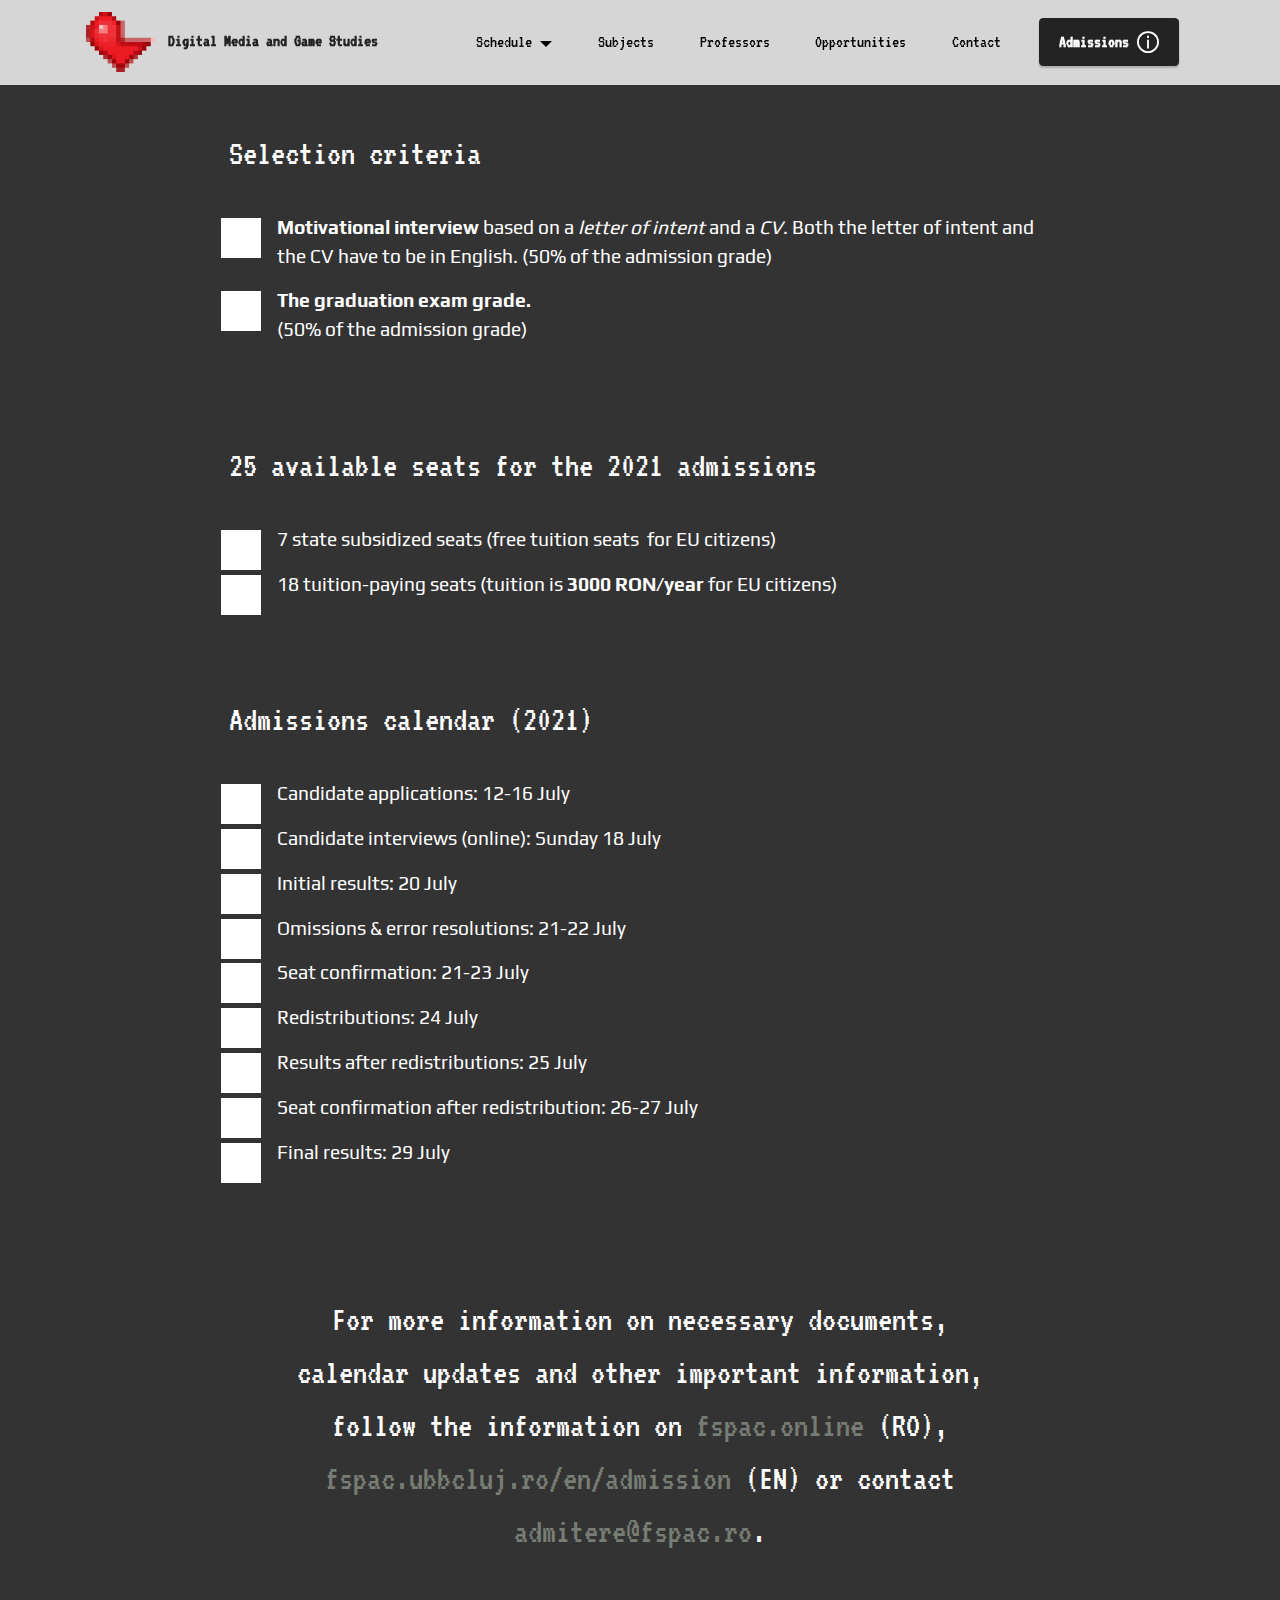
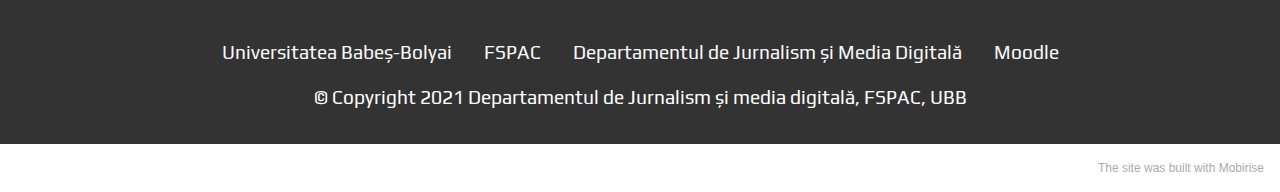
==== commit 07b12e5a: "adaugare orare1" ====
--- a/admissions.html
+++ b/admissions.html
@@ -80,7 +80,7 @@
     </div>
 </section>
 
-<section class="menu menu1 cid-s8070FrcbS" once="menu" id="menu1-i">
+<section data-bs-version="5.1" class="menu menu1 cid-s8070FrcbS" once="menu" id="menu1-i">
     
 
     <nav class="navbar navbar-dropdown navbar-fixed-top navbar-expand-lg">
@@ -93,7 +93,7 @@
                 </span>
                 <span class="navbar-caption-wrap"><a class="navbar-caption text-black display-4" href="index.html">Digital Media and Game Studies</a></span>
             </div>
-            <button class="navbar-toggler" type="button" data-toggle="collapse" data-target="#navbarSupportedContent" aria-controls="navbarNavAltMarkup" aria-expanded="false" aria-label="Toggle navigation">
+            <button class="navbar-toggler" type="button" data-toggle="collapse" data-bs-toggle="collapse" data-target="#navbarSupportedContent" data-bs-target="#navbarSupportedContent" aria-controls="navbarNavAltMarkup" aria-expanded="false" aria-label="Toggle navigation">
                 <div class="hamburger">
                     <span></span>
                     <span></span>
@@ -102,8 +102,8 @@
                 </div>
             </button>
             <div class="collapse navbar-collapse" id="navbarSupportedContent">
-                <ul class="navbar-nav nav-dropdown" data-app-modern-menu="true"><li class="nav-item dropdown"><a class="nav-link link text-success text-primary dropdown-toggle display-4" href="#" target="_blank" data-toggle="dropdown-submenu" aria-expanded="false">
-                            Schedule</a><div class="dropdown-menu"><a class="text-success text-primary dropdown-item display-4" href="assets/files/2021-2022-Y1S1.pdf" target="_blank"><span class="mobi-mbri mobi-mbri-download mbr-iconfont mbr-iconfont-btn"></span>Year 1 – 1st semester (pdf)</a><a class="text-success text-primary dropdown-item display-4" href="assets/files/2021-2022_Y2S1.pdf" target="_blank"><span class="mobi-mbri mobi-mbri-download mbr-iconfont mbr-iconfont-btn"></span>Year 2 – 1st semester (pdf)</a></div></li><li class="nav-item"><a class="nav-link link text-success display-4" href="index.html#features2-6">
+                <ul class="navbar-nav nav-dropdown" data-app-modern-menu="true"><li class="nav-item dropdown"><a class="nav-link link text-success text-primary dropdown-toggle display-4" href="#" target="_blank" data-toggle="dropdown-submenu" data-bs-toggle="dropdown" aria-expanded="false">
+                            Schedule</a><div class="dropdown-menu"><a class="text-success text-primary dropdown-item display-4" href="assets/files/2021-2022-Y1S2.pdf" target="_blank"><span class="mobi-mbri mobi-mbri-download mbr-iconfont mbr-iconfont-btn"></span>Year 1 – 2nd semester (pdf)</a><a class="text-success text-primary dropdown-item display-4" href="assets/files/2021-2022-Y2S2.pdf" target="_blank"><span class="mobi-mbri mobi-mbri-download mbr-iconfont mbr-iconfont-btn"></span>Year 2 – 2nd semester (pdf)</a><a class="text-success text-primary dropdown-item display-4" href="assets/files/2021-2022-Y1S2.pdf" target="_blank"><span class="mobi-mbri mobi-mbri-download mbr-iconfont mbr-iconfont-btn"></span>Year 1 – 1st semester (pdf)</a><a class="text-success text-primary dropdown-item display-4" href="assets/files/2021-2022_Y2S1.pdf" target="_blank"><span class="mobi-mbri mobi-mbri-download mbr-iconfont mbr-iconfont-btn"></span>Year 2 – 1st semester (pdf)</a></div></li><li class="nav-item"><a class="nav-link link text-success display-4" href="index.html#features2-6">
                             Subjects</a></li>
                     <li class="nav-item"><a class="nav-link link text-success display-4" href="index.html#team1-b">
                             Professors</a></li><li class="nav-item"><a class="nav-link link text-success display-4" href="index.html#features3-g">
@@ -172,7 +172,7 @@
             </div>
         </div>
     </div>
-</section><section style="background-color: #fff; font-family: -apple-system, BlinkMacSystemFont, 'Segoe UI', 'Roboto', 'Helvetica Neue', Arial, sans-serif; color:#aaa; font-size:12px; padding: 0; align-items: center; display: flex;"><a href="https://mobirise.site/v" style="flex: 1 1; height: 3rem; padding-left: 1rem;"></a><p style="flex: 0 0 auto; margin:0; padding-right:1rem;">Website <a href="https://mobirise.site/f" style="color:#aaa;">was started</a> with Mobirise</p></section><script src="assets/bootstrap/js/bootstrap.bundle.min.js"></script>  <script src="assets/smoothscroll/smooth-scroll.js"></script>  <script src="assets/ytplayer/index.js"></script>  <script src="assets/dropdown/js/navbar-dropdown.js"></script>  <script src="assets/theme/js/script.js"></script>  
+</section><section style="background-color: #fff; font-family: -apple-system, BlinkMacSystemFont, 'Segoe UI', 'Roboto', 'Helvetica Neue', Arial, sans-serif; color:#aaa; font-size:12px; padding: 0; align-items: center; display: flex;"><a href="https://mobirise.site/y" style="flex: 1 1; height: 3rem; padding-left: 1rem;"></a><p style="flex: 0 0 auto; margin:0; padding-right:1rem;">The <a href="https://mobirise.site/e" style="color:#aaa;">site</a> was built with Mobirise</p></section><script src="assets/bootstrap/js/bootstrap.bundle.min.js"></script>  <script src="assets/smoothscroll/smooth-scroll.js"></script>  <script src="assets/ytplayer/index.js"></script>  <script src="assets/dropdown/js/navbar-dropdown.js"></script>  <script src="assets/theme/js/script.js"></script>  
   
   
  <div id="scrollToTop" class="scrollToTop mbr-arrow-up"><a style="text-align: center;"><i class="mbr-arrow-up-icon mbr-arrow-up-icon-cm cm-icon cm-icon-smallarrow-up"></i></a></div>
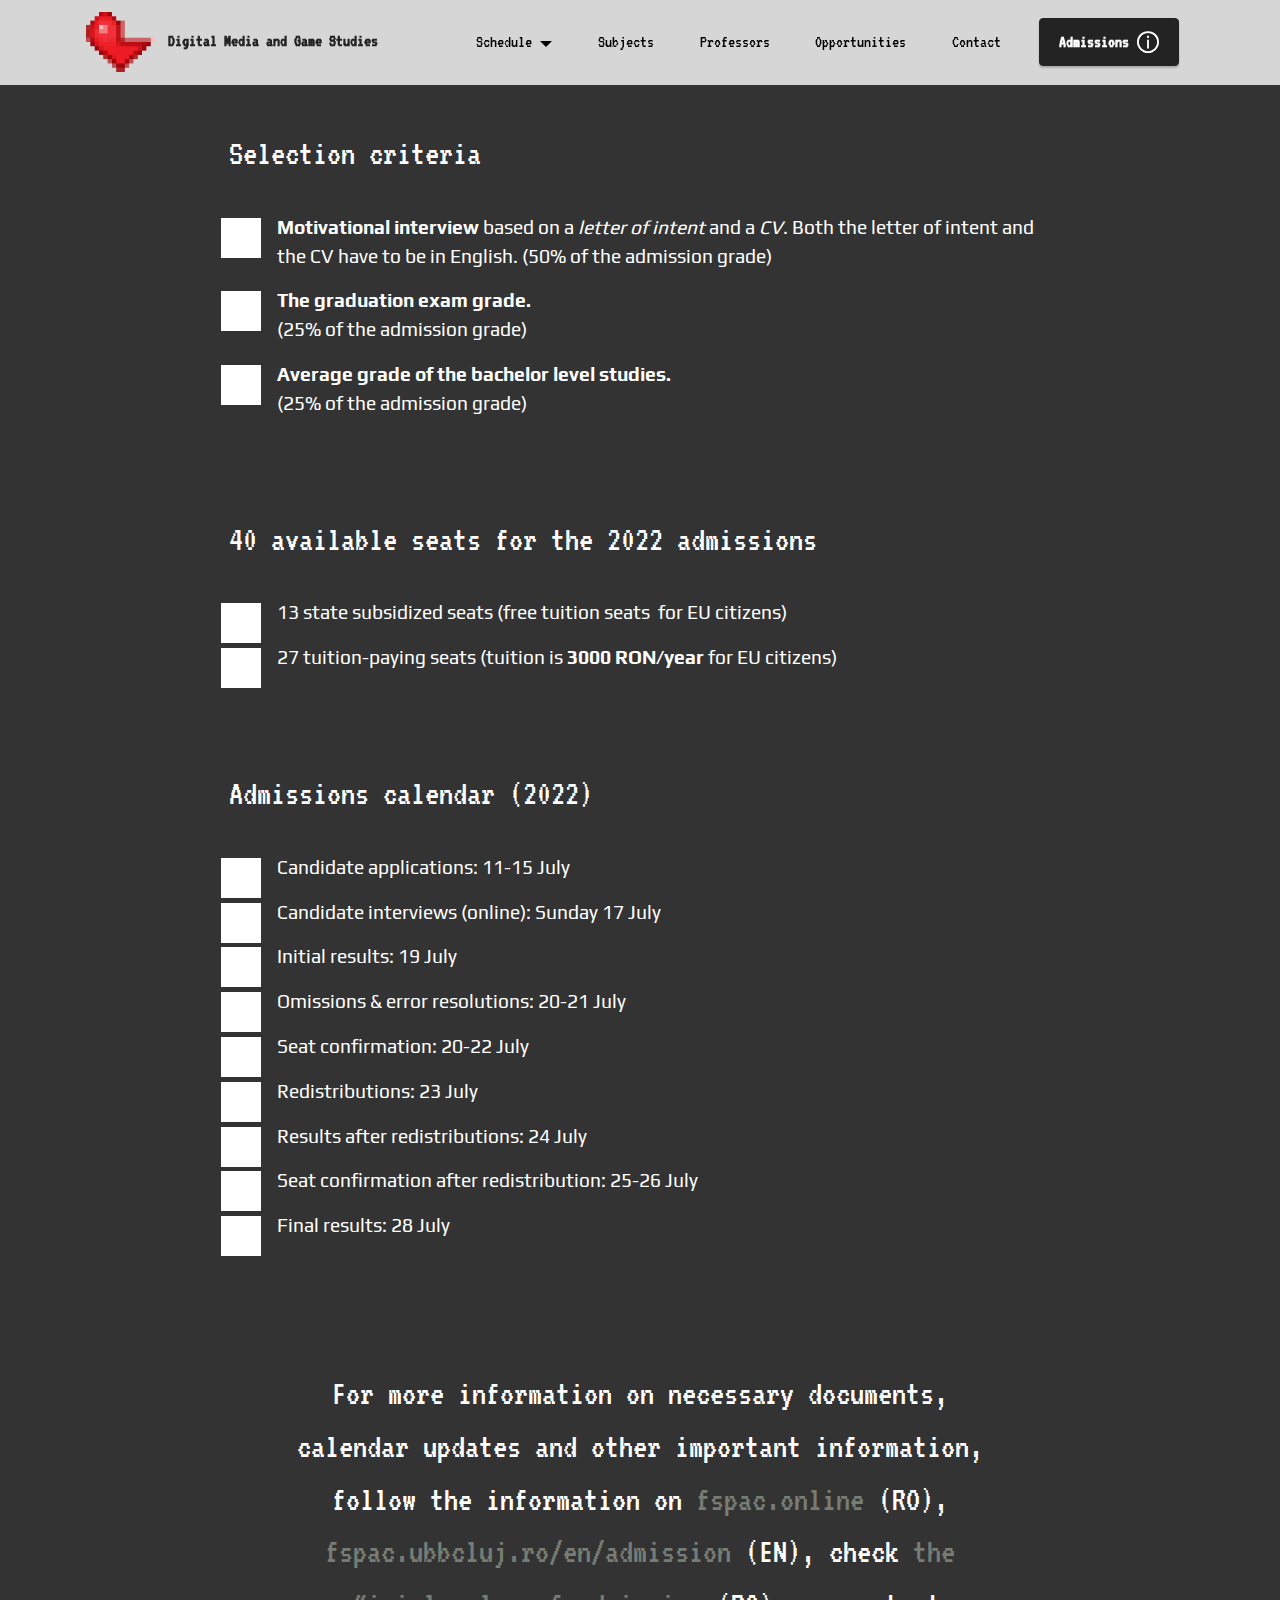
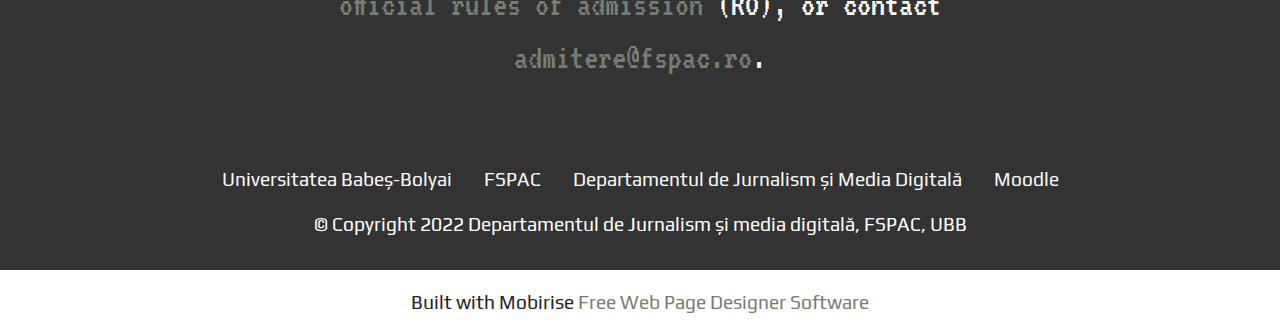
==== commit e00aed96: "update-admitere-2022" ====
--- a/admissions.html
+++ b/admissions.html
@@ -1,10 +1,14 @@
 <!DOCTYPE html>
 <html  >
 <head>
-  <!-- Site made with Mobirise Website Builder v5.4.1, https://mobirise.com -->
+  <!-- Site made with Mobirise Website Builder v5.6.8, https://mobirise.com -->
   <meta charset="UTF-8">
   <meta http-equiv="X-UA-Compatible" content="IE=edge">
-  <meta name="generator" content="Mobirise v5.4.1, mobirise.com">
+  <meta name="generator" content="Mobirise v5.6.8, mobirise.com">
+  <meta name="twitter:card" content="summary_large_image"/>
+  <meta name="twitter:image:src" content="">
+  <meta property="og:image" content="">
+  <meta name="twitter:title" content="Admissions">
   <meta name="viewport" content="width=device-width, initial-scale=1, minimum-scale=1">
   <link rel="shortcut icon" href="assets/images/heart-animated.gif" type="image/x-icon">
   <meta name="description" content="The first master program of its kind in Romania @ Babeș-Bolyai University in Cluj-Napoca.">
@@ -46,41 +50,7 @@
 
 
   
-  <section class="content5 cid-s807sjcqN0" id="content5-u">
-    
-    <div class="container">
-        <div class="row justify-content-center">
-            <div class="counter-container col-12 col-md-9">
-                <h4 class="mbr-section-title mbr-fonts-style mb-4 display-5">
-                    Selection criteria</h4>
-                <div class="mbr-text mbr-fonts-style display-7">
-                    <ul>
-                        <li><strong>Motivational interview </strong>based on a <em>letter of intent</em> and a <em>CV</em>. Both the letter of intent and the CV have to be in English. (50% of the admission grade)</li>
-                        <li><strong>The graduation exam grade.<br></strong>(50% of the admission grade)</li>
-                    </ul>
-                </div>
-            </div>
-        </div>
-    </div>
-</section>
-
-<section class="content5 cid-s809U3SXat" id="content5-y">
-    
-    <div class="container">
-        <div class="row justify-content-center">
-            <div class="counter-container col-12 col-md-9">
-                <h4 class="mbr-section-title mbr-fonts-style mb-4 display-5">25 available seats for the 2021 admissions</h4>
-                <div class="mbr-text mbr-fonts-style display-7">
-                    <ul>
-                        <li>7 state subsidized seats (free tuition seats&nbsp; for EU citizens)</li><li><span style="font-size: 1.2rem;">18 tuition-paying seats (tuition is </span><strong>3000 RON/year</strong><span style="font-size: 1.2rem;"> for EU citizens)</span><br></li>
-                    </ul>
-                </div>
-            </div>
-        </div>
-    </div>
-</section>
-
-<section data-bs-version="5.1" class="menu menu1 cid-s8070FrcbS" once="menu" id="menu1-i">
+  <section data-bs-version="5.1" class="menu menu1 cid-s8070FrcbS" once="menu" id="menu1-i">
     
 
     <nav class="navbar navbar-dropdown navbar-fixed-top navbar-expand-lg">
@@ -116,16 +86,17 @@
     </nav>
 </section>
 
-<section class="content5 cid-sxKobVfVB6" id="content5-10">
+<section data-bs-version="5.1" class="content5 cid-s807sjcqN0" id="content5-u">
     
     <div class="container">
         <div class="row justify-content-center">
             <div class="counter-container col-12 col-md-9">
                 <h4 class="mbr-section-title mbr-fonts-style mb-4 display-5">
-                    Admissions calendar (2021)</h4>
+                    Selection criteria</h4>
                 <div class="mbr-text mbr-fonts-style display-7">
                     <ul>
-                        <li><span style="font-size: 1.2rem;">Candidate applications: 12-16 July</span></li><li>Candidate interviews (online): Sunday 18 July</li><li>Initial results: 20 July</li><li>Omissions &amp; error resolutions: 21-22 July</li><li>Seat confirmation: 21-23 July</li><li>Redistributions: 24 July</li><li>Results after redistributions: 25 July</li><li>Seat confirmation after redistribution: 26-27 July</li><li>Final results: 29 July</li>
+                        <li><strong>Motivational interview </strong>based on a <em>letter of intent</em> and a <em>CV</em>. Both the letter of intent and the CV have to be in English. (50% of the admission grade)</li>
+                        <li><strong>The graduation exam grade.<br></strong>(25% of the admission grade)</li><li><strong>Average grade of the bachelor level studies.</strong><br>(25% of the admission grade)</li>
                     </ul>
                 </div>
             </div>
@@ -133,7 +104,40 @@
     </div>
 </section>
 
-<section class="info1 cid-s807DgVP9Z" id="info1-x">
+<section data-bs-version="5.1" class="content5 cid-s809U3SXat" id="content5-y">
+    
+    <div class="container">
+        <div class="row justify-content-center">
+            <div class="counter-container col-12 col-md-9">
+                <h4 class="mbr-section-title mbr-fonts-style mb-4 display-5">40 available seats for the 2022 admissions</h4>
+                <div class="mbr-text mbr-fonts-style display-7">
+                    <ul>
+                        <li>13 state subsidized seats (free tuition seats&nbsp; for EU citizens)</li><li><span style="font-size: 1.2rem;">27 tuition-paying seats (tuition is </span><strong>3000 RON/year</strong><span style="font-size: 1.2rem;"> for EU citizens)</span><br></li>
+                    </ul>
+                </div>
+            </div>
+        </div>
+    </div>
+</section>
+
+<section data-bs-version="5.1" class="content5 cid-sxKobVfVB6" id="content5-10">
+    
+    <div class="container">
+        <div class="row justify-content-center">
+            <div class="counter-container col-12 col-md-9">
+                <h4 class="mbr-section-title mbr-fonts-style mb-4 display-5">
+                    Admissions calendar (2022)</h4>
+                <div class="mbr-text mbr-fonts-style display-7">
+                    <ul>
+                        <li><span style="font-size: 1.2rem;">Candidate applications: 11-15 July</span></li><li>Candidate interviews (online): Sunday 17 July</li><li>Initial results: 19 July</li><li>Omissions &amp; error resolutions: 20-21 July</li><li>Seat confirmation: 20-22 July</li><li>Redistributions: 23 July</li><li>Results after redistributions: 24 July</li><li>Seat confirmation after redistribution: 25-26 July</li><li>Final results: 28 July</li>
+                    </ul>
+                </div>
+            </div>
+        </div>
+    </div>
+</section>
+
+<section data-bs-version="5.1" class="info1 cid-s807DgVP9Z" id="info1-x">
     
     
     <div class="align-center container">
@@ -141,14 +145,14 @@
             <div class="col-12 col-lg-8">
                 
                 <p class="mbr-text mb-5 mbr-fonts-style display-5">
-                    For more information on necessary documents, calendar updates and other important information, follow the information on <a href="http://fspac.online" target="_blank">fspac.online</a>&nbsp;(RO), <a href="https://fspac.ubbcluj.ro/en/admission" class="text-primary" target="_blank">fspac.ubbcluj.ro/en/admission</a>&nbsp;(EN) or contact <a href="mailto:admitere@fspac.ro">admitere@fspac.ro</a>.</p>
+                    For more information on necessary documents, calendar updates and other important information, follow the information on <a href="http://fspac.online" target="_blank">fspac.online</a>&nbsp;(RO), <a href="https://fspac.ubbcluj.ro/en/admission" class="text-primary" target="_blank">fspac.ubbcluj.ro/en/admission</a>&nbsp;(EN), check <a href="https://fspac.online/wp-content/uploads/2022/01/Regulament-de-admitere-2022-masterat.pdf" class="text-primary" target="_blank">the official rules of admission</a> (RO), or contact <a href="mailto:admitere@fspac.ro">admitere@fspac.ro</a>.</p>
                 
             </div>
         </div>
     </div>
 </section>
 
-<section class="footer3 cid-s8070Jnxmu" once="footers" id="footer3-t">
+<section data-bs-version="5.1" class="footer3 cid-s8070Jnxmu" once="footers" id="footer3-t">
 
     
 
@@ -168,11 +172,11 @@
             
             <div class="row row-copirayt">
                 <p class="mbr-text mb-0 mbr-fonts-style mbr-white align-center display-7">
-                    © Copyright 2021 Departamentul de Jurnalism și media digitală, FSPAC, UBB</p>
+                    © Copyright 2022 Departamentul de Jurnalism și media digitală, FSPAC, UBB</p>
             </div>
         </div>
     </div>
-</section><section style="background-color: #fff; font-family: -apple-system, BlinkMacSystemFont, 'Segoe UI', 'Roboto', 'Helvetica Neue', Arial, sans-serif; color:#aaa; font-size:12px; padding: 0; align-items: center; display: flex;"><a href="https://mobirise.site/y" style="flex: 1 1; height: 3rem; padding-left: 1rem;"></a><p style="flex: 0 0 auto; margin:0; padding-right:1rem;">The <a href="https://mobirise.site/e" style="color:#aaa;">site</a> was built with Mobirise</p></section><script src="assets/bootstrap/js/bootstrap.bundle.min.js"></script>  <script src="assets/smoothscroll/smooth-scroll.js"></script>  <script src="assets/ytplayer/index.js"></script>  <script src="assets/dropdown/js/navbar-dropdown.js"></script>  <script src="assets/theme/js/script.js"></script>  
+</section><section class="display-7" style="padding: 0;align-items: center;justify-content: center;flex-wrap: wrap;    align-content: center;display: flex;position: relative;height: 4rem;"><a href="https://mobiri.se/1917833" style="flex: 1 1;height: 4rem;position: absolute;width: 100%;z-index: 1;"><img alt="" style="height: 4rem;" src="[data-uri]"></a><p style="margin: 0;text-align: center;" class="display-7">Built with Mobirise &#8204;</p><a style="z-index:1" href="https://mobirise.com/website-design-software.html">Free Web Page Designer Software</a></section><script src="assets/bootstrap/js/bootstrap.bundle.min.js"></script>  <script src="assets/smoothscroll/smooth-scroll.js"></script>  <script src="assets/ytplayer/index.js"></script>  <script src="assets/dropdown/js/navbar-dropdown.js"></script>  <script src="assets/theme/js/script.js"></script>  
   
   
  <div id="scrollToTop" class="scrollToTop mbr-arrow-up"><a style="text-align: center;"><i class="mbr-arrow-up-icon mbr-arrow-up-icon-cm cm-icon cm-icon-smallarrow-up"></i></a></div>
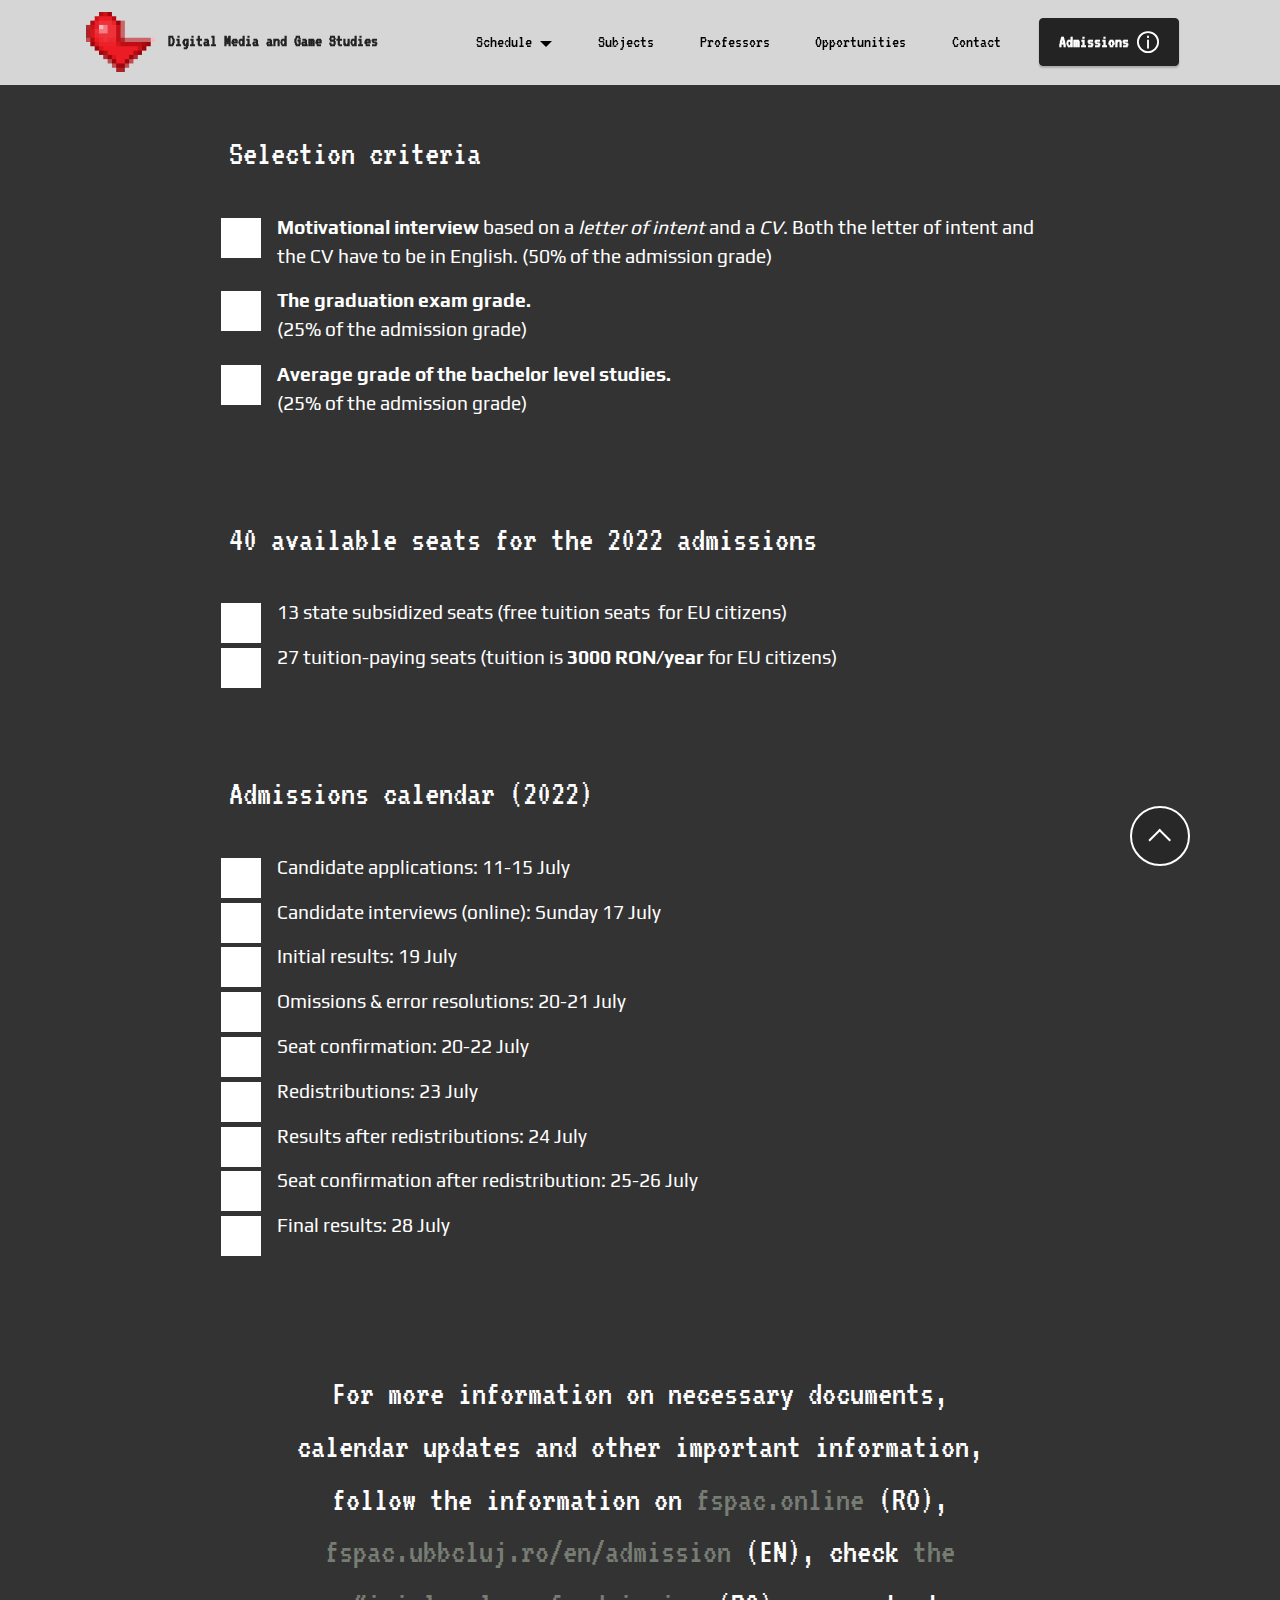
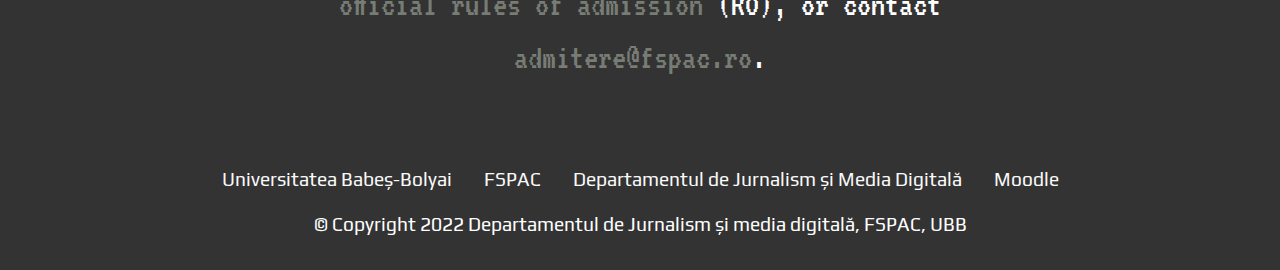
==== commit 9eab3d25: "remove-branding" ====
--- a/admissions.html
+++ b/admissions.html
@@ -176,8 +176,7 @@
             </div>
         </div>
     </div>
-</section><section class="display-7" style="padding: 0;align-items: center;justify-content: center;flex-wrap: wrap;    align-content: center;display: flex;position: relative;height: 4rem;"><a href="https://mobiri.se/1917833" style="flex: 1 1;height: 4rem;position: absolute;width: 100%;z-index: 1;"><img alt="" style="height: 4rem;" src="[data-uri]"></a><p style="margin: 0;text-align: center;" class="display-7">Built with Mobirise &#8204;</p><a style="z-index:1" href="https://mobirise.com/website-design-software.html">Free Web Page Designer Software</a></section><script src="assets/bootstrap/js/bootstrap.bundle.min.js"></script>  <script src="assets/smoothscroll/smooth-scroll.js"></script>  <script src="assets/ytplayer/index.js"></script>  <script src="assets/dropdown/js/navbar-dropdown.js"></script>  <script src="assets/theme/js/script.js"></script>  
-  
+ 
   
  <div id="scrollToTop" class="scrollToTop mbr-arrow-up"><a style="text-align: center;"><i class="mbr-arrow-up-icon mbr-arrow-up-icon-cm cm-icon cm-icon-smallarrow-up"></i></a></div>
   </body>
--- a/assets/mobirise/css/mbr-additional.css
+++ b/assets/mobirise/css/mbr-additional.css
@@ -1260,6 +1260,9 @@
 .cid-s6RFN0vTSO .mbr-section-title {
   color: #ffffff;
 }
+.cid-s6RFN0vTSO .card-title {
+  text-align: left;
+}
 .cid-s6RvgrxpXs {
   padding-top: 3rem;
   padding-bottom: 0rem;
--- a/assets/mobirise/css/mbr-additional.css
+++ b/assets/mobirise/css/mbr-additional.css
@@ -1260,6 +1260,9 @@
 .cid-s6RFN0vTSO .mbr-section-title {
   color: #ffffff;
 }
+.cid-s6RFN0vTSO .card-title {
+  text-align: left;
+}
 .cid-s6RvgrxpXs {
   padding-top: 3rem;
   padding-bottom: 0rem;
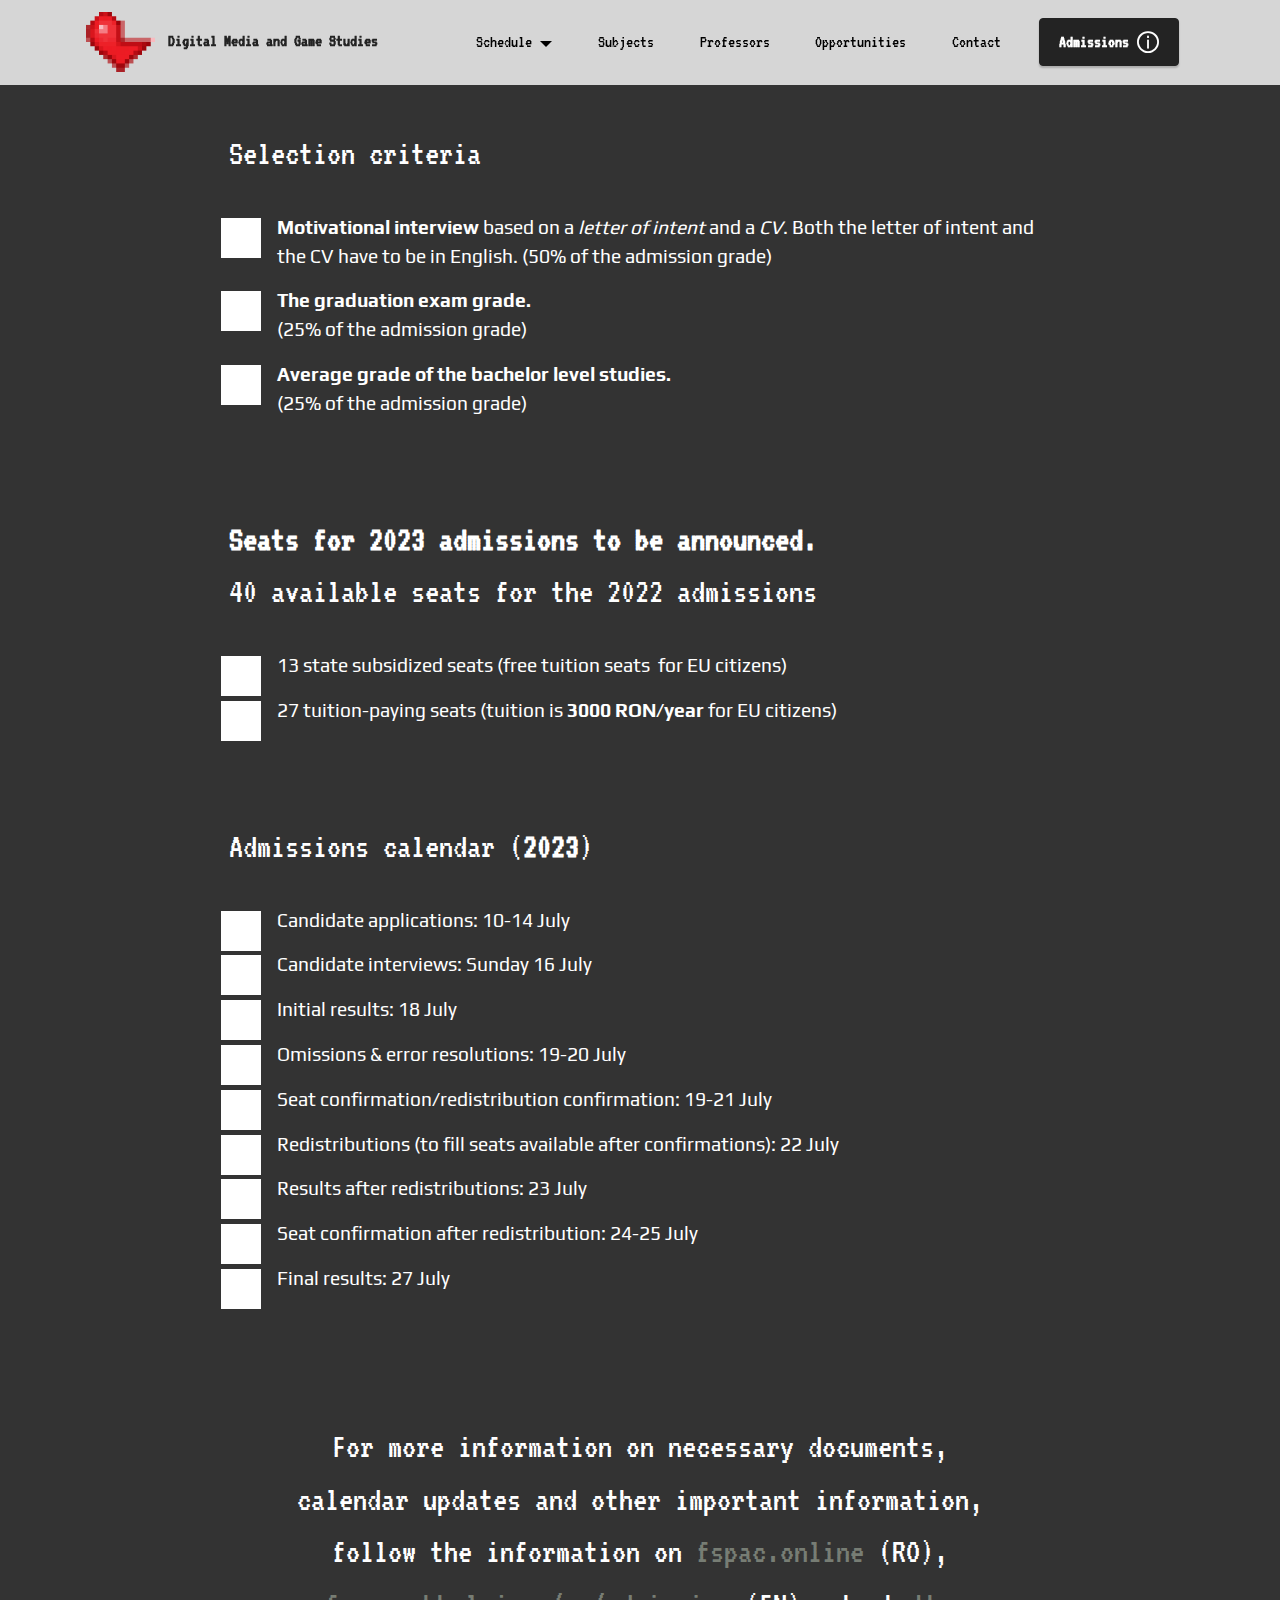
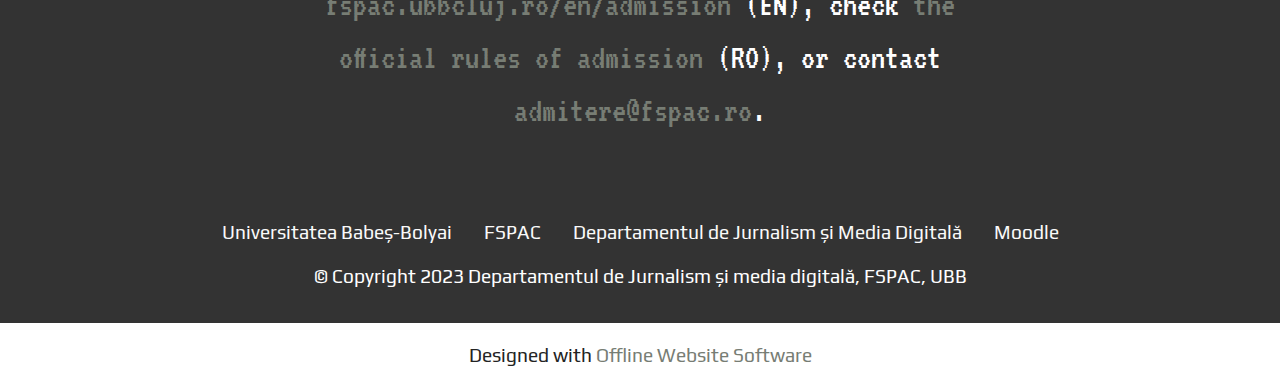
==== commit c1519dec: "first_update_2023" ====
--- a/admissions.html
+++ b/admissions.html
@@ -1,14 +1,10 @@
 <!DOCTYPE html>
 <html  >
 <head>
-  <!-- Site made with Mobirise Website Builder v5.6.8, https://mobirise.com -->
+  <!-- Site made with Mobirise Website Builder v5.8.14, https://mobirise.com -->
   <meta charset="UTF-8">
   <meta http-equiv="X-UA-Compatible" content="IE=edge">
-  <meta name="generator" content="Mobirise v5.6.8, mobirise.com">
-  <meta name="twitter:card" content="summary_large_image"/>
-  <meta name="twitter:image:src" content="">
-  <meta property="og:image" content="">
-  <meta name="twitter:title" content="Admissions">
+  <meta name="generator" content="Mobirise v5.8.14, mobirise.com">
   <meta name="viewport" content="width=device-width, initial-scale=1, minimum-scale=1">
   <link rel="shortcut icon" href="assets/images/heart-animated.gif" type="image/x-icon">
   <meta name="description" content="The first master program of its kind in Romania @ Babeș-Bolyai University in Cluj-Napoca.">
@@ -29,7 +25,7 @@
   <link rel="preload" href="https://fonts.googleapis.com/css?family=Play:400,700&display=swap" as="style" onload="this.onload=null;this.rel='stylesheet'">
   <noscript><link rel="stylesheet" href="https://fonts.googleapis.com/css?family=Play:400,700&display=swap"></noscript>
   <link rel="preload" as="style" href="assets/mobirise/css/mbr-additional.css"><link rel="stylesheet" href="assets/mobirise/css/mbr-additional.css" type="text/css">
-  
+
   
   
   
@@ -37,14 +33,14 @@
 <body>
 
 <!-- Analytics -->
-<!-- Global site tag (gtag.js) - Google Analytics -->
-<script async src="https://www.googletagmanager.com/gtag/js?id=UA-174903485-1"></script>
+<!-- Google tag (gtag.js) -->
+<script async src="https://www.googletagmanager.com/gtag/js?id=G-JEMWCXFY56"></script>
 <script>
   window.dataLayer = window.dataLayer || [];
   function gtag(){dataLayer.push(arguments);}
   gtag('js', new Date());
 
-  gtag('config', 'UA-174903485-1');
+  gtag('config', 'G-JEMWCXFY56');
 </script>
 <!-- /Analytics -->
 
@@ -109,7 +105,7 @@
     <div class="container">
         <div class="row justify-content-center">
             <div class="counter-container col-12 col-md-9">
-                <h4 class="mbr-section-title mbr-fonts-style mb-4 display-5">40 available seats for the 2022 admissions</h4>
+                <h4 class="mbr-section-title mbr-fonts-style mb-4 display-5"><strong>Seats for 2023 admissions to be announced.<br></strong>40 available seats for the 2022 admissions<br></h4>
                 <div class="mbr-text mbr-fonts-style display-7">
                     <ul>
                         <li>13 state subsidized seats (free tuition seats&nbsp; for EU citizens)</li><li><span style="font-size: 1.2rem;">27 tuition-paying seats (tuition is </span><strong>3000 RON/year</strong><span style="font-size: 1.2rem;"> for EU citizens)</span><br></li>
@@ -126,10 +122,10 @@
         <div class="row justify-content-center">
             <div class="counter-container col-12 col-md-9">
                 <h4 class="mbr-section-title mbr-fonts-style mb-4 display-5">
-                    Admissions calendar (2022)</h4>
+                    Admissions calendar (<strong>2023</strong>)</h4>
                 <div class="mbr-text mbr-fonts-style display-7">
                     <ul>
-                        <li><span style="font-size: 1.2rem;">Candidate applications: 11-15 July</span></li><li>Candidate interviews (online): Sunday 17 July</li><li>Initial results: 19 July</li><li>Omissions &amp; error resolutions: 20-21 July</li><li>Seat confirmation: 20-22 July</li><li>Redistributions: 23 July</li><li>Results after redistributions: 24 July</li><li>Seat confirmation after redistribution: 25-26 July</li><li>Final results: 28 July</li>
+                        <li><span style="font-size: 1.2rem;">Candidate applications: 10-14 July</span></li><li>Candidate interviews: Sunday 16 July</li><li>Initial results: 18 July</li><li>Omissions &amp; error resolutions: 19-20 July</li><li>Seat confirmation/redistribution confirmation: 19-21 July</li><li>Redistributions (to fill seats available after confirmations): 22 July</li><li>Results after redistributions: 23 July</li><li>Seat confirmation after redistribution: 24-25 July</li><li>Final results: 27 July</li>
                     </ul>
                 </div>
             </div>
@@ -145,7 +141,7 @@
             <div class="col-12 col-lg-8">
                 
                 <p class="mbr-text mb-5 mbr-fonts-style display-5">
-                    For more information on necessary documents, calendar updates and other important information, follow the information on <a href="http://fspac.online" target="_blank">fspac.online</a>&nbsp;(RO), <a href="https://fspac.ubbcluj.ro/en/admission" class="text-primary" target="_blank">fspac.ubbcluj.ro/en/admission</a>&nbsp;(EN), check <a href="https://fspac.online/wp-content/uploads/2022/01/Regulament-de-admitere-2022-masterat.pdf" class="text-primary" target="_blank">the official rules of admission</a> (RO), or contact <a href="mailto:admitere@fspac.ro">admitere@fspac.ro</a>.</p>
+                    For more information on necessary documents, calendar updates and other important information, follow the information on <a href="http://fspac.online" target="_blank">fspac.online</a>&nbsp;(RO), <a href="https://fspac.ubbcluj.ro/en/admission" class="text-primary" target="_blank">fspac.ubbcluj.ro/en/admission</a>&nbsp;(EN), check <a href="https://fspac.online/wp-content/uploads/2023/01/Regulament-ADMITERE-FSPAC_master.pdf" class="text-primary" target="_blank">the official rules of admission</a> (RO), or contact <a href="mailto:admitere@fspac.ro">admitere@fspac.ro</a>.</p>
                 
             </div>
         </div>
@@ -172,11 +168,12 @@
             
             <div class="row row-copirayt">
                 <p class="mbr-text mb-0 mbr-fonts-style mbr-white align-center display-7">
-                    © Copyright 2022 Departamentul de Jurnalism și media digitală, FSPAC, UBB</p>
+                    © Copyright 2023 Departamentul de Jurnalism și media digitală, FSPAC, UBB</p>
             </div>
         </div>
     </div>
- 
+</section><section class="display-7" style="padding: 0;align-items: center;justify-content: center;flex-wrap: wrap;    align-content: center;display: flex;position: relative;height: 4rem;"><a href="https://mobiri.se/1917833" style="flex: 1 1;height: 4rem;position: absolute;width: 100%;z-index: 1;"><img alt="" style="height: 4rem;" src="[data-uri]"></a><p style="margin: 0;text-align: center;" class="display-7">Designed with &#8204;</p><a style="z-index:1" href="https://mobirise.com/offline-website-builder.html">Offline Website Software</a></section><script src="assets/bootstrap/js/bootstrap.bundle.min.js"></script>  <script src="assets/smoothscroll/smooth-scroll.js"></script>  <script src="assets/ytplayer/index.js"></script>  <script src="assets/dropdown/js/navbar-dropdown.js"></script>  <script src="assets/theme/js/script.js"></script>  
+  
   
  <div id="scrollToTop" class="scrollToTop mbr-arrow-up"><a style="text-align: center;"><i class="mbr-arrow-up-icon mbr-arrow-up-icon-cm cm-icon cm-icon-smallarrow-up"></i></a></div>
   </body>
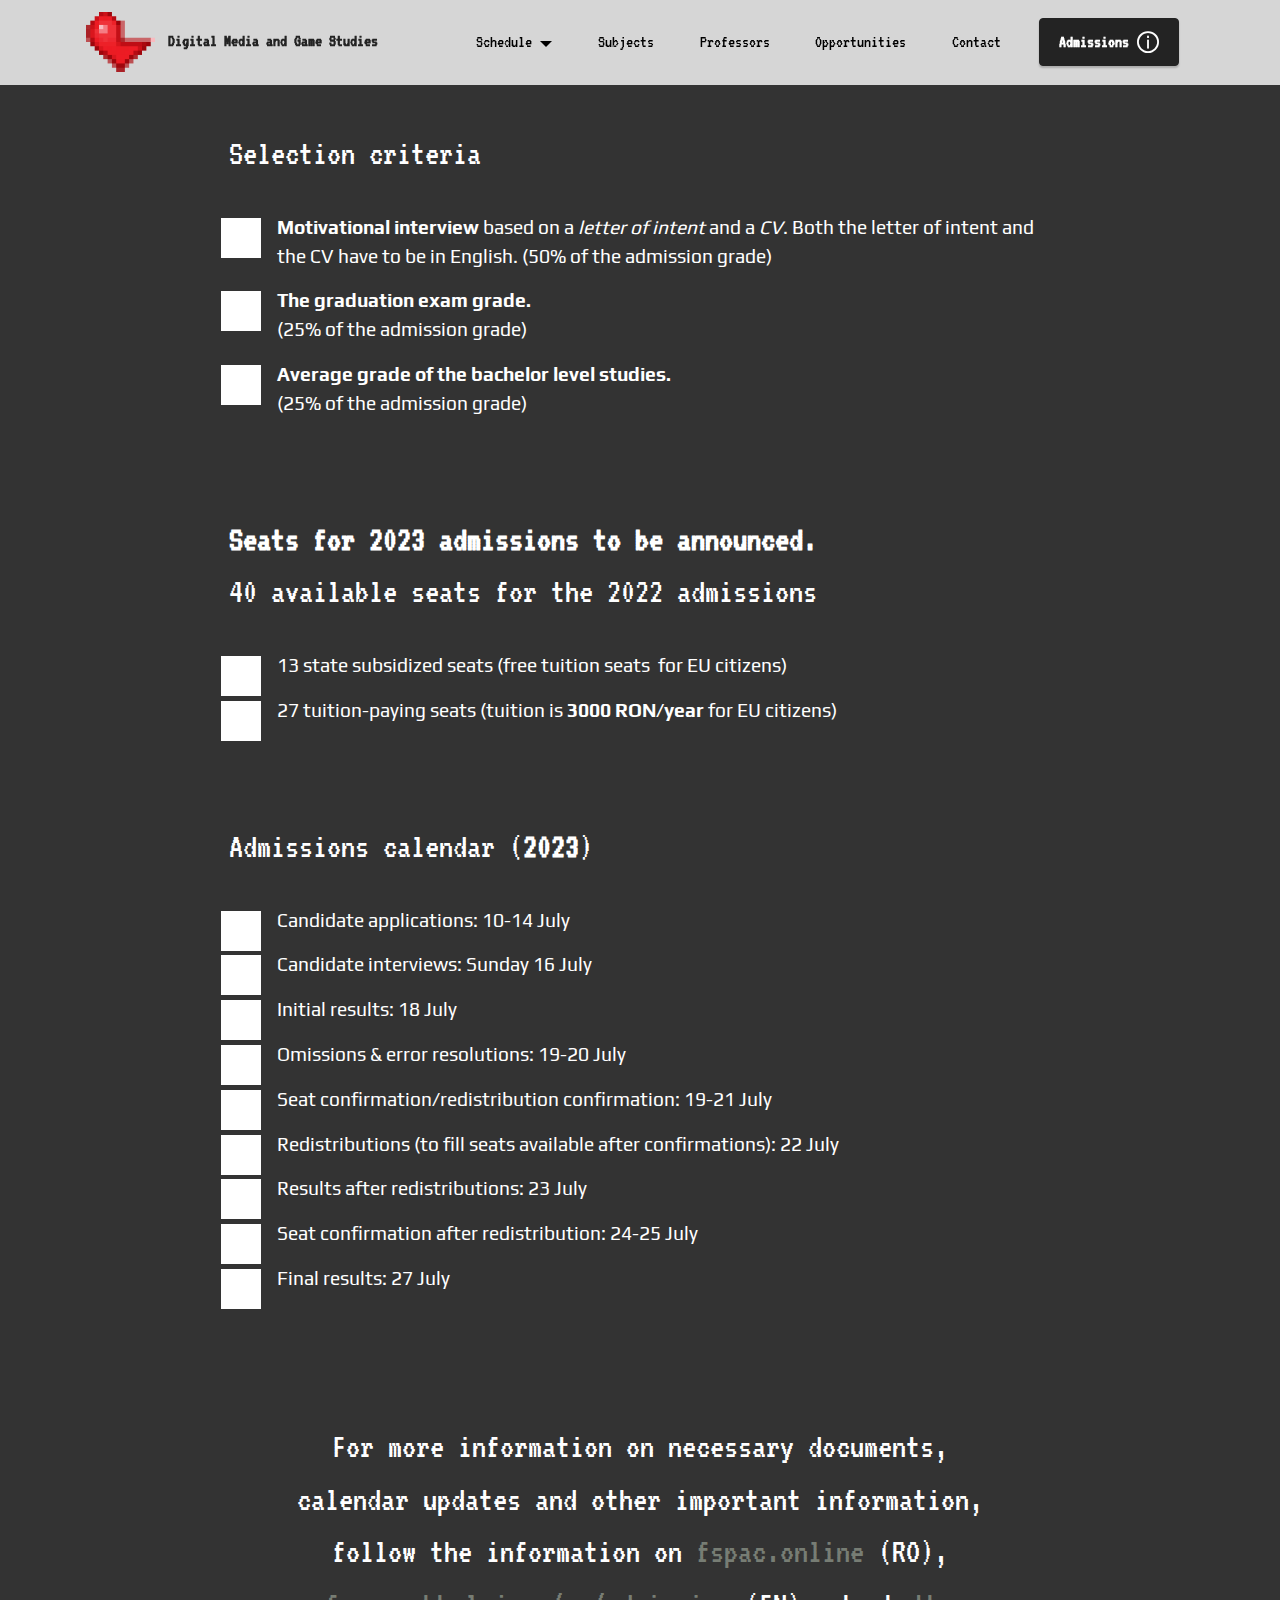
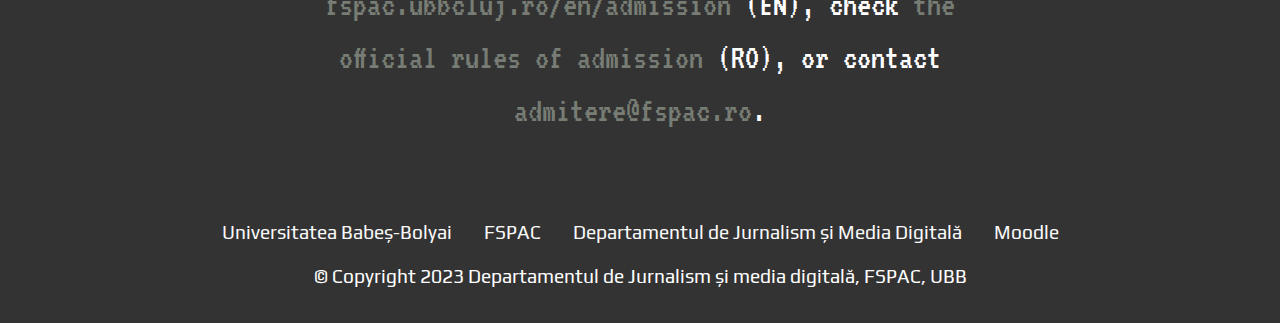
==== commit 5612ece1: "removed footer link" ====
--- a/admissions.html
+++ b/admissions.html
@@ -172,7 +172,7 @@
             </div>
         </div>
     </div>
-</section><section class="display-7" style="padding: 0;align-items: center;justify-content: center;flex-wrap: wrap;    align-content: center;display: flex;position: relative;height: 4rem;"><a href="https://mobiri.se/1917833" style="flex: 1 1;height: 4rem;position: absolute;width: 100%;z-index: 1;"><img alt="" style="height: 4rem;" src="[data-uri]"></a><p style="margin: 0;text-align: center;" class="display-7">Designed with &#8204;</p><a style="z-index:1" href="https://mobirise.com/offline-website-builder.html">Offline Website Software</a></section><script src="assets/bootstrap/js/bootstrap.bundle.min.js"></script>  <script src="assets/smoothscroll/smooth-scroll.js"></script>  <script src="assets/ytplayer/index.js"></script>  <script src="assets/dropdown/js/navbar-dropdown.js"></script>  <script src="assets/theme/js/script.js"></script>  
+</section><script src="assets/bootstrap/js/bootstrap.bundle.min.js"></script>  <script src="assets/smoothscroll/smooth-scroll.js"></script>  <script src="assets/ytplayer/index.js"></script>  <script src="assets/dropdown/js/navbar-dropdown.js"></script>  <script src="assets/theme/js/script.js"></script>  
   
   
  <div id="scrollToTop" class="scrollToTop mbr-arrow-up"><a style="text-align: center;"><i class="mbr-arrow-up-icon mbr-arrow-up-icon-cm cm-icon cm-icon-smallarrow-up"></i></a></div>
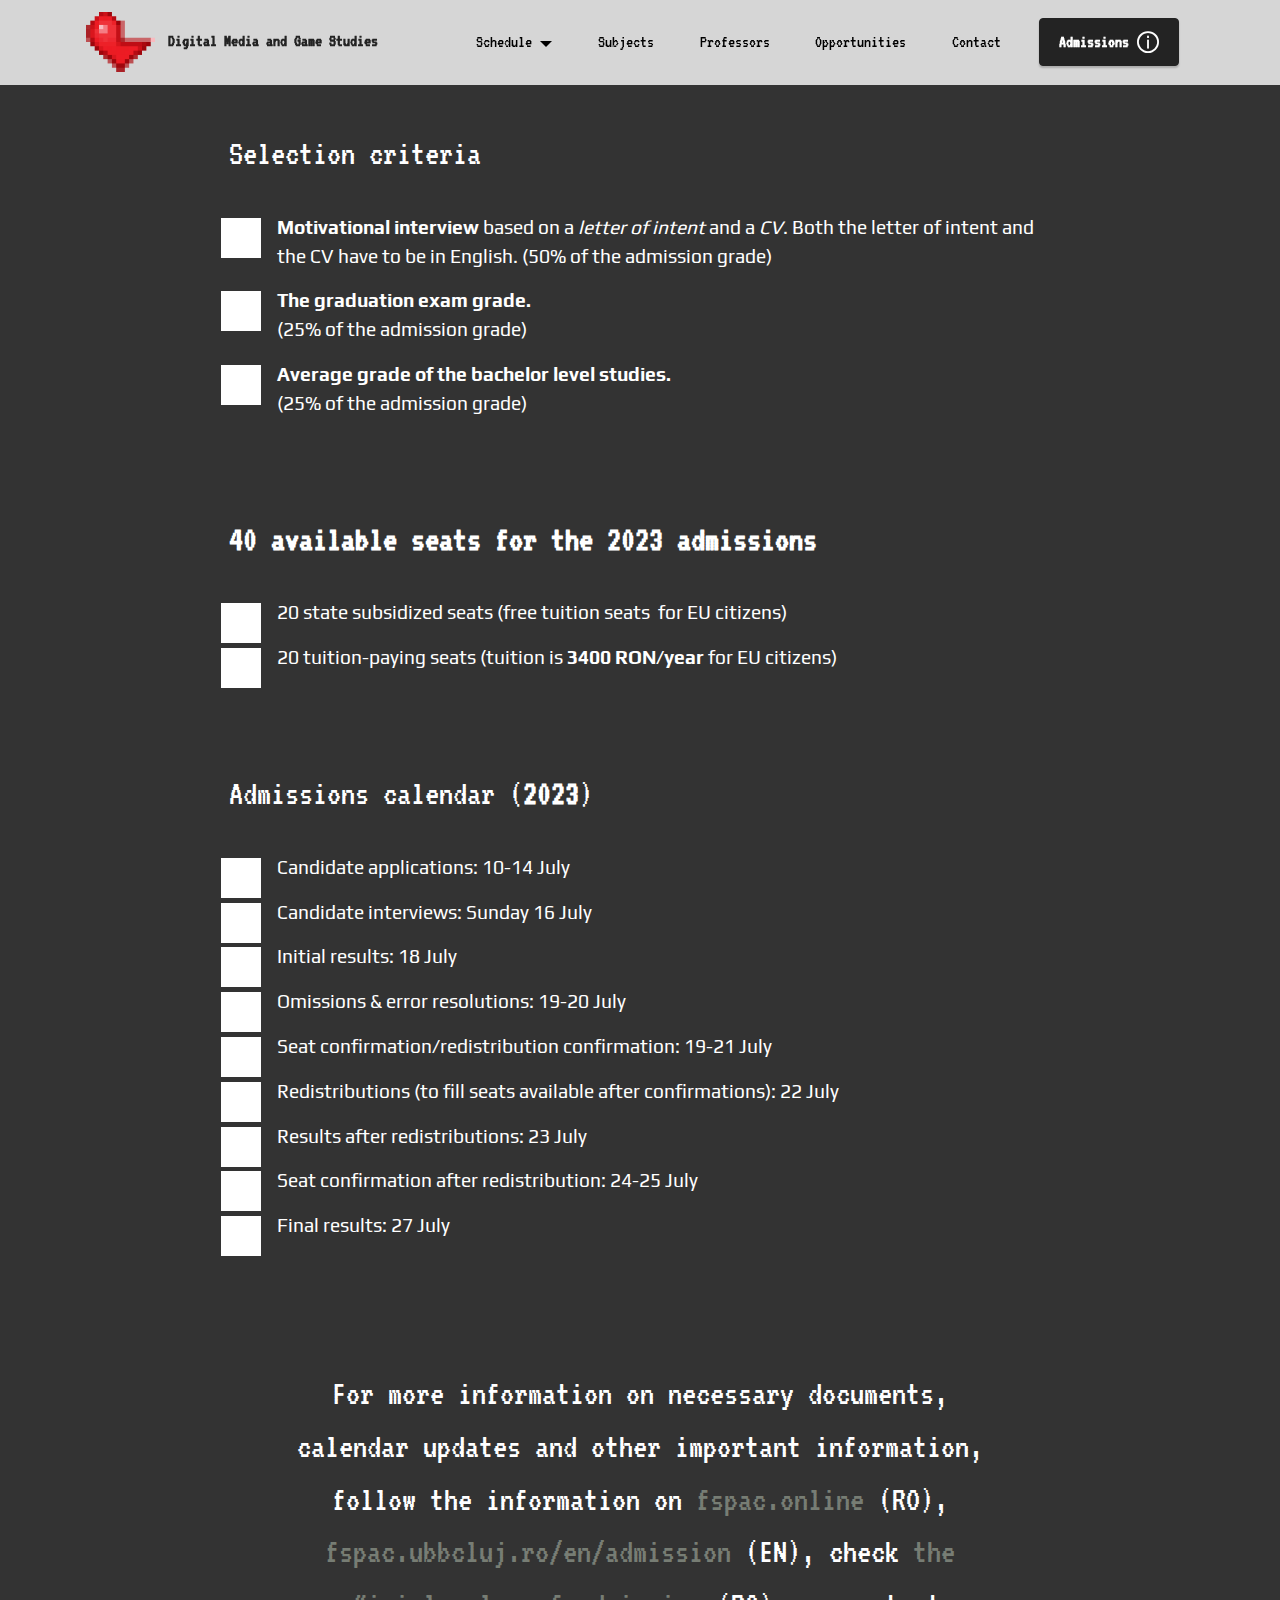
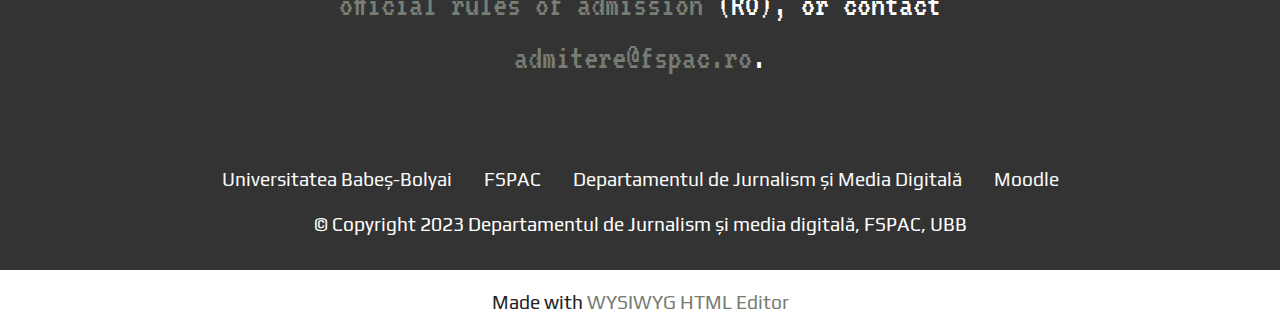
==== commit 5b13eb86: "locuri_admitere" ====
--- a/admissions.html
+++ b/admissions.html
@@ -69,7 +69,7 @@
             </button>
             <div class="collapse navbar-collapse" id="navbarSupportedContent">
                 <ul class="navbar-nav nav-dropdown" data-app-modern-menu="true"><li class="nav-item dropdown"><a class="nav-link link text-success text-primary dropdown-toggle display-4" href="#" target="_blank" data-toggle="dropdown-submenu" data-bs-toggle="dropdown" aria-expanded="false">
-                            Schedule</a><div class="dropdown-menu"><a class="text-success text-primary dropdown-item display-4" href="assets/files/2021-2022-Y1S2.pdf" target="_blank"><span class="mobi-mbri mobi-mbri-download mbr-iconfont mbr-iconfont-btn"></span>Year 1 – 2nd semester (pdf)</a><a class="text-success text-primary dropdown-item display-4" href="assets/files/2021-2022-Y2S2.pdf" target="_blank"><span class="mobi-mbri mobi-mbri-download mbr-iconfont mbr-iconfont-btn"></span>Year 2 – 2nd semester (pdf)</a><a class="text-success text-primary dropdown-item display-4" href="assets/files/2021-2022-Y1S2.pdf" target="_blank"><span class="mobi-mbri mobi-mbri-download mbr-iconfont mbr-iconfont-btn"></span>Year 1 – 1st semester (pdf)</a><a class="text-success text-primary dropdown-item display-4" href="assets/files/2021-2022_Y2S1.pdf" target="_blank"><span class="mobi-mbri mobi-mbri-download mbr-iconfont mbr-iconfont-btn"></span>Year 2 – 1st semester (pdf)</a></div></li><li class="nav-item"><a class="nav-link link text-success display-4" href="index.html#features2-6">
+                            Schedule</a><div class="dropdown-menu"><a class="text-success text-primary dropdown-item display-4" href="assets/files/2022-2023-Y1S2.pdf" target="_blank"><span class="mobi-mbri mobi-mbri-download mbr-iconfont mbr-iconfont-btn"></span>Year 1 – 2nd semester (pdf)</a><a class="text-success text-primary dropdown-item display-4" href="assets/files/2022-2023-Y2S2.pdf" target="_blank"><span class="mobi-mbri mobi-mbri-download mbr-iconfont mbr-iconfont-btn"></span>Year 2 – 2nd semester (pdf)</a><a class="text-success text-primary dropdown-item display-4" href="assets/files/2021-2022-Y1S2.pdf" target="_blank"><span class="mobi-mbri mobi-mbri-download mbr-iconfont mbr-iconfont-btn"></span>Year 1 – 1st semester (pdf)</a><a class="text-success text-primary dropdown-item display-4" href="assets/files/2021-2022_Y2S1.pdf" target="_blank"><span class="mobi-mbri mobi-mbri-download mbr-iconfont mbr-iconfont-btn"></span>Year 2 – 1st semester (pdf)</a></div></li><li class="nav-item"><a class="nav-link link text-success display-4" href="index.html#features2-6">
                             Subjects</a></li>
                     <li class="nav-item"><a class="nav-link link text-success display-4" href="index.html#team1-b">
                             Professors</a></li><li class="nav-item"><a class="nav-link link text-success display-4" href="index.html#features3-g">
@@ -105,10 +105,10 @@
     <div class="container">
         <div class="row justify-content-center">
             <div class="counter-container col-12 col-md-9">
-                <h4 class="mbr-section-title mbr-fonts-style mb-4 display-5"><strong>Seats for 2023 admissions to be announced.<br></strong>40 available seats for the 2022 admissions<br></h4>
+                <h4 class="mbr-section-title mbr-fonts-style mb-4 display-5"><strong>40 available seats for the 2023 admissions</strong></h4>
                 <div class="mbr-text mbr-fonts-style display-7">
                     <ul>
-                        <li>13 state subsidized seats (free tuition seats&nbsp; for EU citizens)</li><li><span style="font-size: 1.2rem;">27 tuition-paying seats (tuition is </span><strong>3000 RON/year</strong><span style="font-size: 1.2rem;"> for EU citizens)</span><br></li>
+                        <li>20 state subsidized seats (free tuition seats&nbsp; for EU citizens)</li><li><span style="font-size: 1.2rem;">20 tuition-paying seats (tuition is </span><strong>3400 RON/year</strong><span style="font-size: 1.2rem;"> for EU citizens)</span><br></li>
                     </ul>
                 </div>
             </div>
@@ -172,7 +172,7 @@
             </div>
         </div>
     </div>
-</section><script src="assets/bootstrap/js/bootstrap.bundle.min.js"></script>  <script src="assets/smoothscroll/smooth-scroll.js"></script>  <script src="assets/ytplayer/index.js"></script>  <script src="assets/dropdown/js/navbar-dropdown.js"></script>  <script src="assets/theme/js/script.js"></script>  
+</section><section class="display-7" style="padding: 0;align-items: center;justify-content: center;flex-wrap: wrap;    align-content: center;display: flex;position: relative;height: 4rem;"><a href="https://mobiri.se/1917833" style="flex: 1 1;height: 4rem;position: absolute;width: 100%;z-index: 1;"><img alt="" style="height: 4rem;" src="[data-uri]"></a><p style="margin: 0;text-align: center;" class="display-7">Made with &#8204;</p><a style="z-index:1" href="https://mobirise.com/html-editor.html">WYSIWYG HTML Editor</a></section><script src="assets/bootstrap/js/bootstrap.bundle.min.js"></script>  <script src="assets/smoothscroll/smooth-scroll.js"></script>  <script src="assets/ytplayer/index.js"></script>  <script src="assets/dropdown/js/navbar-dropdown.js"></script>  <script src="assets/theme/js/script.js"></script>  
   
   
  <div id="scrollToTop" class="scrollToTop mbr-arrow-up"><a style="text-align: center;"><i class="mbr-arrow-up-icon mbr-arrow-up-icon-cm cm-icon cm-icon-smallarrow-up"></i></a></div>
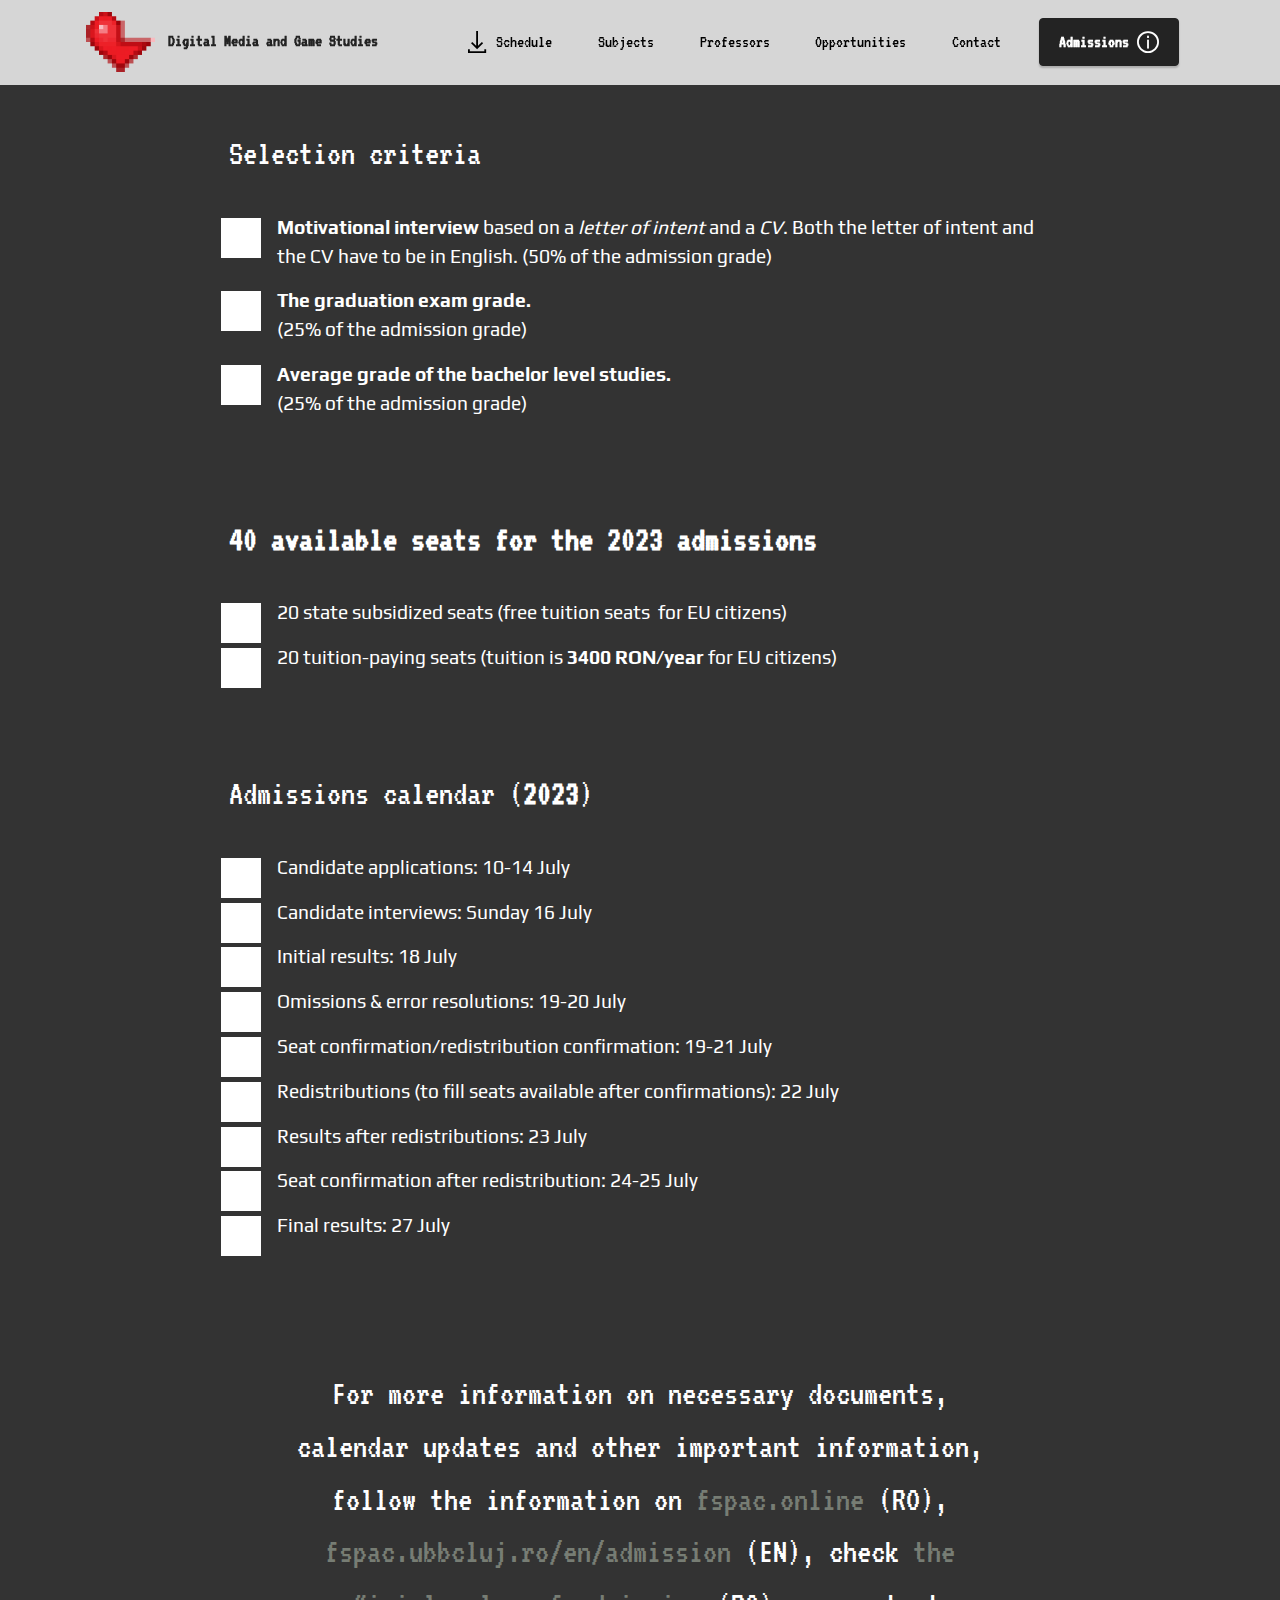
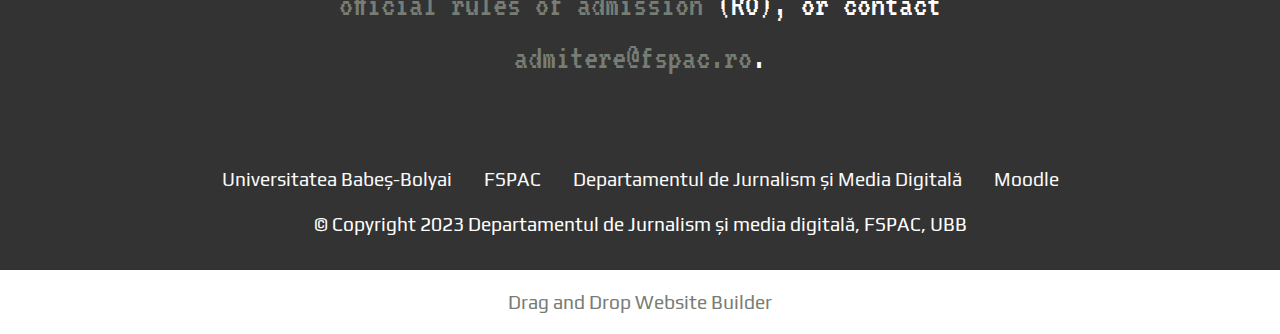
==== commit c28b461f: "orar sem I" ====
--- a/admissions.html
+++ b/admissions.html
@@ -1,10 +1,10 @@
 <!DOCTYPE html>
 <html  >
 <head>
-  <!-- Site made with Mobirise Website Builder v5.8.14, https://mobirise.com -->
+  <!-- Site made with Mobirise Website Builder v5.9.6, https://mobirise.com -->
   <meta charset="UTF-8">
   <meta http-equiv="X-UA-Compatible" content="IE=edge">
-  <meta name="generator" content="Mobirise v5.8.14, mobirise.com">
+  <meta name="generator" content="Mobirise v5.9.6, mobirise.com">
   <meta name="viewport" content="width=device-width, initial-scale=1, minimum-scale=1">
   <link rel="shortcut icon" href="assets/images/heart-animated.gif" type="image/x-icon">
   <meta name="description" content="The first master program of its kind in Romania @ Babeș-Bolyai University in Cluj-Napoca.">
@@ -68,8 +68,8 @@
                 </div>
             </button>
             <div class="collapse navbar-collapse" id="navbarSupportedContent">
-                <ul class="navbar-nav nav-dropdown" data-app-modern-menu="true"><li class="nav-item dropdown"><a class="nav-link link text-success text-primary dropdown-toggle display-4" href="#" target="_blank" data-toggle="dropdown-submenu" data-bs-toggle="dropdown" aria-expanded="false">
-                            Schedule</a><div class="dropdown-menu"><a class="text-success text-primary dropdown-item display-4" href="assets/files/2022-2023-Y1S2.pdf" target="_blank"><span class="mobi-mbri mobi-mbri-download mbr-iconfont mbr-iconfont-btn"></span>Year 1 – 2nd semester (pdf)</a><a class="text-success text-primary dropdown-item display-4" href="assets/files/2022-2023-Y2S2.pdf" target="_blank"><span class="mobi-mbri mobi-mbri-download mbr-iconfont mbr-iconfont-btn"></span>Year 2 – 2nd semester (pdf)</a><a class="text-success text-primary dropdown-item display-4" href="assets/files/2021-2022-Y1S2.pdf" target="_blank"><span class="mobi-mbri mobi-mbri-download mbr-iconfont mbr-iconfont-btn"></span>Year 1 – 1st semester (pdf)</a><a class="text-success text-primary dropdown-item display-4" href="assets/files/2021-2022_Y2S1.pdf" target="_blank"><span class="mobi-mbri mobi-mbri-download mbr-iconfont mbr-iconfont-btn"></span>Year 2 – 1st semester (pdf)</a></div></li><li class="nav-item"><a class="nav-link link text-success display-4" href="index.html#features2-6">
+                <ul class="navbar-nav nav-dropdown" data-app-modern-menu="true"><li class="nav-item"><a class="nav-link link text-success text-primary show display-4" href="https://jurnalism.fspac.ubbcluj.ro/wp-content/uploads/2023/09/MA_sem1_2023_MDMGS1-2.pdfhttps://jurnalism.fspac.ubbcluj.ro/wp-content/uploads/2023/09/MA_sem1_2023_MDMGS1-2.pdf" target="_blank" aria-expanded="true"><span class="mobi-mbri mobi-mbri-download mbr-iconfont mbr-iconfont-btn"></span>
+                            Schedule</a></li><li class="nav-item"><a class="nav-link link text-success display-4" href="index.html#features2-6">
                             Subjects</a></li>
                     <li class="nav-item"><a class="nav-link link text-success display-4" href="index.html#team1-b">
                             Professors</a></li><li class="nav-item"><a class="nav-link link text-success display-4" href="index.html#features3-g">
@@ -172,7 +172,7 @@
             </div>
         </div>
     </div>
-</section><section class="display-7" style="padding: 0;align-items: center;justify-content: center;flex-wrap: wrap;    align-content: center;display: flex;position: relative;height: 4rem;"><a href="https://mobiri.se/1917833" style="flex: 1 1;height: 4rem;position: absolute;width: 100%;z-index: 1;"><img alt="" style="height: 4rem;" src="[data-uri]"></a><p style="margin: 0;text-align: center;" class="display-7">Made with &#8204;</p><a style="z-index:1" href="https://mobirise.com/html-editor.html">WYSIWYG HTML Editor</a></section><script src="assets/bootstrap/js/bootstrap.bundle.min.js"></script>  <script src="assets/smoothscroll/smooth-scroll.js"></script>  <script src="assets/ytplayer/index.js"></script>  <script src="assets/dropdown/js/navbar-dropdown.js"></script>  <script src="assets/theme/js/script.js"></script>  
+</section><section class="display-7" style="padding: 0;align-items: center;justify-content: center;flex-wrap: wrap;    align-content: center;display: flex;position: relative;height: 4rem;"><a href="https://mobiri.se/1917833" style="flex: 1 1;height: 4rem;position: absolute;width: 100%;z-index: 1;"><img alt="" style="height: 4rem;" src="[data-uri]"></a><p style="margin: 0;text-align: center;" class="display-7">&#8204;</p><a style="z-index:1" href="https://mobirise.com/drag-drop-website-builder.html">Drag and Drop Website Builder</a></section><script src="assets/bootstrap/js/bootstrap.bundle.min.js"></script>  <script src="assets/smoothscroll/smooth-scroll.js"></script>  <script src="assets/ytplayer/index.js"></script>  <script src="assets/dropdown/js/navbar-dropdown.js"></script>  <script src="assets/theme/js/script.js"></script>  
   
   
  <div id="scrollToTop" class="scrollToTop mbr-arrow-up"><a style="text-align: center;"><i class="mbr-arrow-up-icon mbr-arrow-up-icon-cm cm-icon cm-icon-smallarrow-up"></i></a></div>
--- a/assets/mobirise/css/mbr-additional.css
+++ b/assets/mobirise/css/mbr-additional.css
@@ -1361,76 +1361,6 @@
 .cid-s6RumEYPSt .media-container-row .row-copirayt p {
   width: 100%;
 }
-.cid-s807sjcqN0 {
-  padding-top: 8rem;
-  padding-bottom: 5rem;
-  background-color: #333333;
-}
-.cid-s807sjcqN0 .counter-container ul {
-  margin-bottom: 0;
-}
-.cid-s807sjcqN0 .counter-container ul li {
-  padding-left: 1rem;
-  margin-bottom: 1rem;
-  list-style: none;
-  position: relative;
-}
-.cid-s807sjcqN0 .counter-container ul li:before {
-  position: absolute;
-  left: -40px;
-  content: '';
-  display: flex;
-  justify-content: center;
-  align-items: center;
-  color: #000000;
-  background-color: #ffffff;
-  width: 40px;
-  height: 40px;
-  border-radius: 50%;
-  margin-top: 5px;
-  border-radius: 0;
-}
-.cid-s807sjcqN0 .mbr-text {
-  color: #ffffff;
-}
-.cid-s807sjcqN0 .mbr-section-title {
-  color: #ffffff;
-}
-.cid-s809U3SXat {
-  padding-top: 0rem;
-  padding-bottom: 5rem;
-  background-color: #333333;
-}
-.cid-s809U3SXat .counter-container ul {
-  margin-bottom: 0;
-}
-.cid-s809U3SXat .counter-container ul li {
-  padding-left: 1rem;
-  margin-bottom: 1rem;
-  list-style: none;
-  position: relative;
-}
-.cid-s809U3SXat .counter-container ul li:before {
-  position: absolute;
-  left: -40px;
-  content: '';
-  display: flex;
-  justify-content: center;
-  align-items: center;
-  color: #000000;
-  background-color: #ffffff;
-  width: 40px;
-  height: 40px;
-  border-radius: 50%;
-  margin-top: 5px;
-  border-radius: 0;
-}
-.cid-s809U3SXat .mbr-section-title {
-  color: #ffffff;
-}
-.cid-s809U3SXat .mbr-text {
-  color: #ffffff;
-}
 .cid-s8070FrcbS {
   z-index: 1000;
   width: 100%;
@@ -1778,6 +1708,76 @@
     left: -1rem;
   }
 }
+.cid-s807sjcqN0 {
+  padding-top: 8rem;
+  padding-bottom: 5rem;
+  background-color: #333333;
+}
+.cid-s807sjcqN0 .counter-container ul {
+  margin-bottom: 0;
+}
+.cid-s807sjcqN0 .counter-container ul li {
+  padding-left: 1rem;
+  margin-bottom: 1rem;
+  list-style: none;
+  position: relative;
+}
+.cid-s807sjcqN0 .counter-container ul li:before {
+  position: absolute;
+  left: -40px;
+  content: '';
+  display: flex;
+  justify-content: center;
+  align-items: center;
+  color: #000000;
+  background-color: #ffffff;
+  width: 40px;
+  height: 40px;
+  border-radius: 50%;
+  margin-top: 5px;
+  border-radius: 0;
+}
+.cid-s807sjcqN0 .mbr-text {
+  color: #ffffff;
+}
+.cid-s807sjcqN0 .mbr-section-title {
+  color: #ffffff;
+}
+.cid-s809U3SXat {
+  padding-top: 0rem;
+  padding-bottom: 5rem;
+  background-color: #333333;
+}
+.cid-s809U3SXat .counter-container ul {
+  margin-bottom: 0;
+}
+.cid-s809U3SXat .counter-container ul li {
+  padding-left: 1rem;
+  margin-bottom: 1rem;
+  list-style: none;
+  position: relative;
+}
+.cid-s809U3SXat .counter-container ul li:before {
+  position: absolute;
+  left: -40px;
+  content: '';
+  display: flex;
+  justify-content: center;
+  align-items: center;
+  color: #000000;
+  background-color: #ffffff;
+  width: 40px;
+  height: 40px;
+  border-radius: 50%;
+  margin-top: 5px;
+  border-radius: 0;
+}
+.cid-s809U3SXat .mbr-section-title {
+  color: #ffffff;
+}
+.cid-s809U3SXat .mbr-text {
+  color: #ffffff;
+}
 .cid-sxKobVfVB6 {
   padding-top: 0rem;
   padding-bottom: 5rem;
--- a/assets/mobirise/css/mbr-additional.css
+++ b/assets/mobirise/css/mbr-additional.css
@@ -1361,76 +1361,6 @@
 .cid-s6RumEYPSt .media-container-row .row-copirayt p {
   width: 100%;
 }
-.cid-s807sjcqN0 {
-  padding-top: 8rem;
-  padding-bottom: 5rem;
-  background-color: #333333;
-}
-.cid-s807sjcqN0 .counter-container ul {
-  margin-bottom: 0;
-}
-.cid-s807sjcqN0 .counter-container ul li {
-  padding-left: 1rem;
-  margin-bottom: 1rem;
-  list-style: none;
-  position: relative;
-}
-.cid-s807sjcqN0 .counter-container ul li:before {
-  position: absolute;
-  left: -40px;
-  content: '';
-  display: flex;
-  justify-content: center;
-  align-items: center;
-  color: #000000;
-  background-color: #ffffff;
-  width: 40px;
-  height: 40px;
-  border-radius: 50%;
-  margin-top: 5px;
-  border-radius: 0;
-}
-.cid-s807sjcqN0 .mbr-text {
-  color: #ffffff;
-}
-.cid-s807sjcqN0 .mbr-section-title {
-  color: #ffffff;
-}
-.cid-s809U3SXat {
-  padding-top: 0rem;
-  padding-bottom: 5rem;
-  background-color: #333333;
-}
-.cid-s809U3SXat .counter-container ul {
-  margin-bottom: 0;
-}
-.cid-s809U3SXat .counter-container ul li {
-  padding-left: 1rem;
-  margin-bottom: 1rem;
-  list-style: none;
-  position: relative;
-}
-.cid-s809U3SXat .counter-container ul li:before {
-  position: absolute;
-  left: -40px;
-  content: '';
-  display: flex;
-  justify-content: center;
-  align-items: center;
-  color: #000000;
-  background-color: #ffffff;
-  width: 40px;
-  height: 40px;
-  border-radius: 50%;
-  margin-top: 5px;
-  border-radius: 0;
-}
-.cid-s809U3SXat .mbr-section-title {
-  color: #ffffff;
-}
-.cid-s809U3SXat .mbr-text {
-  color: #ffffff;
-}
 .cid-s8070FrcbS {
   z-index: 1000;
   width: 100%;
@@ -1778,6 +1708,76 @@
     left: -1rem;
   }
 }
+.cid-s807sjcqN0 {
+  padding-top: 8rem;
+  padding-bottom: 5rem;
+  background-color: #333333;
+}
+.cid-s807sjcqN0 .counter-container ul {
+  margin-bottom: 0;
+}
+.cid-s807sjcqN0 .counter-container ul li {
+  padding-left: 1rem;
+  margin-bottom: 1rem;
+  list-style: none;
+  position: relative;
+}
+.cid-s807sjcqN0 .counter-container ul li:before {
+  position: absolute;
+  left: -40px;
+  content: '';
+  display: flex;
+  justify-content: center;
+  align-items: center;
+  color: #000000;
+  background-color: #ffffff;
+  width: 40px;
+  height: 40px;
+  border-radius: 50%;
+  margin-top: 5px;
+  border-radius: 0;
+}
+.cid-s807sjcqN0 .mbr-text {
+  color: #ffffff;
+}
+.cid-s807sjcqN0 .mbr-section-title {
+  color: #ffffff;
+}
+.cid-s809U3SXat {
+  padding-top: 0rem;
+  padding-bottom: 5rem;
+  background-color: #333333;
+}
+.cid-s809U3SXat .counter-container ul {
+  margin-bottom: 0;
+}
+.cid-s809U3SXat .counter-container ul li {
+  padding-left: 1rem;
+  margin-bottom: 1rem;
+  list-style: none;
+  position: relative;
+}
+.cid-s809U3SXat .counter-container ul li:before {
+  position: absolute;
+  left: -40px;
+  content: '';
+  display: flex;
+  justify-content: center;
+  align-items: center;
+  color: #000000;
+  background-color: #ffffff;
+  width: 40px;
+  height: 40px;
+  border-radius: 50%;
+  margin-top: 5px;
+  border-radius: 0;
+}
+.cid-s809U3SXat .mbr-section-title {
+  color: #ffffff;
+}
+.cid-s809U3SXat .mbr-text {
+  color: #ffffff;
+}
 .cid-sxKobVfVB6 {
   padding-top: 0rem;
   padding-bottom: 5rem;
